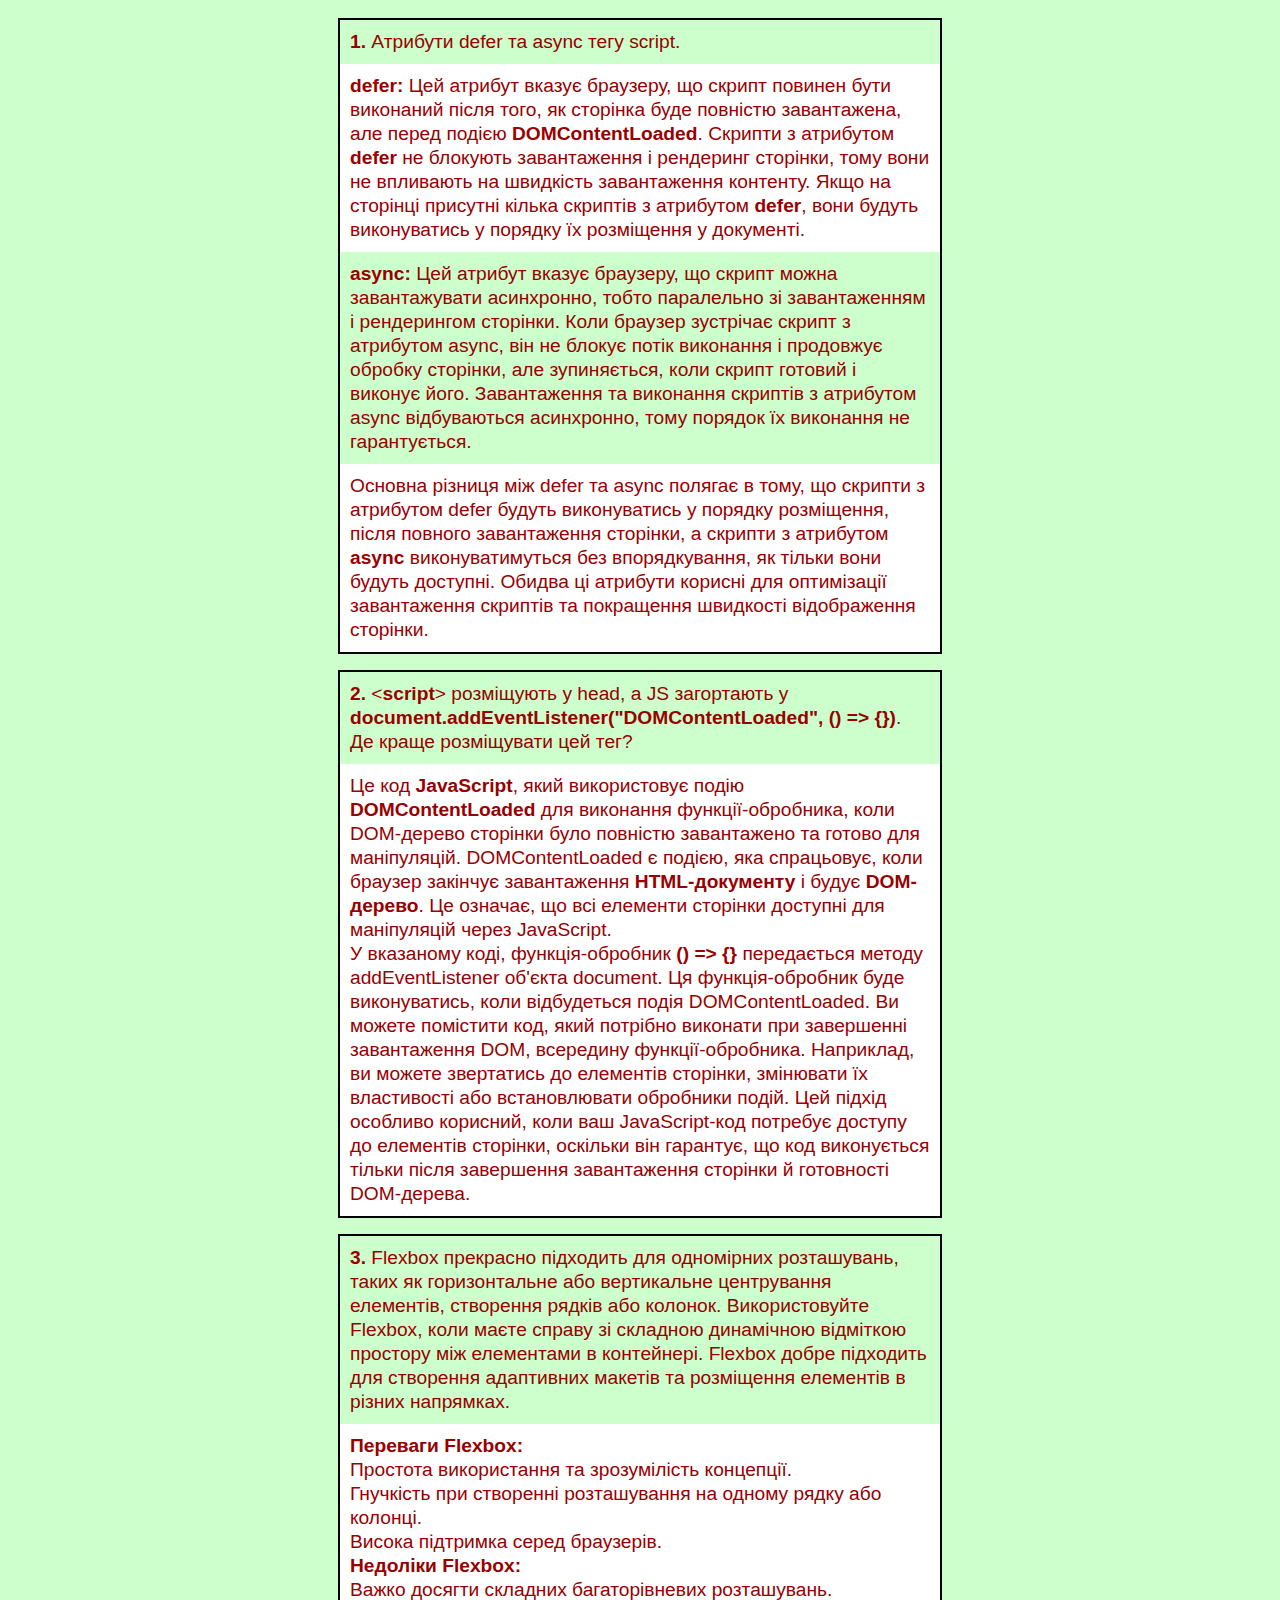
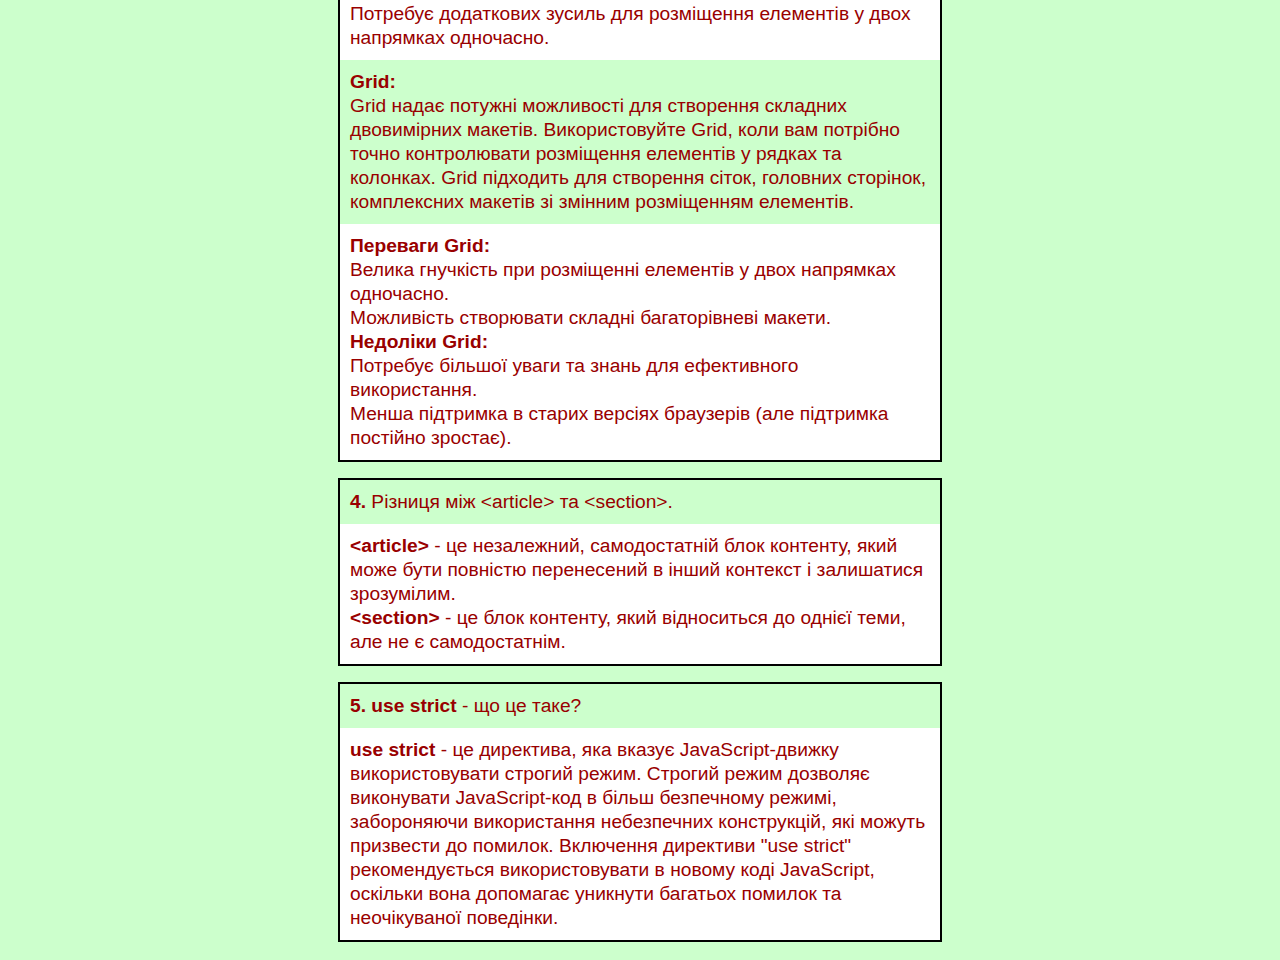
==== index2.html @ bdecf950 "rename" ====
<!doctype html>
<html lang="en">
<head>
    <meta charset="UTF-8">
    <meta name="viewport"
          content="width=device-width, user-scalable=no, initial-scale=1.0, maximum-scale=1.0, minimum-scale=1.0">
    <meta http-equiv="X-UA-Compatible" content="ie=edge">
    <title>Вебінар</title>
    <link rel="stylesheet" href="style.css">
</head>
<body>
    <div class="block">
        <p class="info">
            <span><b>1.</b> Атрибути defer та async тегу script.</span>
            <span>
                <b>defer:</b> Цей атрибут вказує браузеру, що скрипт повинен бути виконаний після того,
                як сторінка буде повністю завантажена, але перед подією <b>DOMContentLoaded</b>.
                Скрипти з атрибутом <b>defer</b> не блокують завантаження і рендеринг сторінки,
                тому вони не впливають на швидкість завантаження контенту. Якщо на сторінці
                присутні кілька скриптів з атрибутом <b>defer</b>, вони будуть виконуватись у порядку їх розміщення у документі.
            </span>
            <span>
                <b>async:</b> Цей атрибут вказує браузеру, що скрипт можна завантажувати асинхронно,
                тобто паралельно зі завантаженням і рендерингом сторінки. Коли браузер
                зустрічає скрипт з атрибутом async, він не блокує потік виконання і
                продовжує обробку сторінки, але зупиняється, коли скрипт готовий і виконує його.
                Завантаження та виконання скриптів з атрибутом async відбуваються асинхронно,
                тому порядок їх виконання не гарантується.
            </span>
            <span>
                Основна різниця між defer та async полягає в тому,
                що скрипти з атрибутом defer будуть виконуватись у порядку розміщення,
                після повного завантаження сторінки, а скрипти з атрибутом <b>async</b>
                виконуватимуться без впорядкування, як тільки вони будуть доступні.
                Обидва ці атрибути корисні для оптимізації завантаження скриптів
                та покращення швидкості відображення сторінки.
            </span>
        </p>
    </div>
    <div class="block">
        <p class="info">
            <span>
                <b>2.</b> &lt;<b>script</b>&gt; розміщують у head, а JS загортають у
                <b>document.addEventListener("DOMContentLoaded", () => {})</b>.
                Де краще розміщувати цей тег?
            </span>
            <span>
                Це код <b>JavaScript</b>, який використовує подію <b>DOMContentLoaded</b> для виконання функції-обробника,
                коли DOM-дерево сторінки було повністю завантажено та готово для маніпуляцій.
                DOMContentLoaded є подією, яка спрацьовує, коли браузер закінчує завантаження
                <b>HTML-документу</b> і будує <b>DOM-дерево</b>. Це означає, що всі елементи сторінки
                доступні для маніпуляцій через JavaScript.<br>
                У вказаному коді, функція-обробник <b>() => {}</b> передається методу addEventListener
                об'єкта document. Ця функція-обробник буде виконуватись, коли відбудеться подія
                DOMContentLoaded. Ви можете помістити код, який потрібно виконати при завершенні
                завантаження DOM, всередину функції-обробника. Наприклад, ви можете звертатись до
                елементів сторінки, змінювати їх властивості або встановлювати обробники подій.
                Цей підхід особливо корисний, коли ваш JavaScript-код потребує доступу до елементів сторінки,
                оскільки він гарантує, що код виконується тільки після завершення завантаження сторінки й готовності DOM-дерева.
            </span>
        </p>
    </div>
    <div class="block">
        <p class="info">
            <span>
                <b>3.</b> Flexbox прекрасно підходить для одномірних розташувань, таких як горизонтальне або вертикальне центрування елементів, створення рядків або колонок.
                Використовуйте Flexbox, коли маєте справу зі складною динамічною відміткою простору між елементами в контейнері.
                Flexbox добре підходить для створення адаптивних макетів та розміщення елементів в різних напрямках.
            </span>
            <span>
                <b>Переваги Flexbox:</b><br>
                Простота використання та зрозумілість концепції.<br>
                Гнучкість при створенні розташування на одному рядку або колонці.<br>
                Висока підтримка серед браузерів.<br>
                <b>Недоліки Flexbox:</b><br>
                Важко досягти складних багаторівневих розташувань.<br>
                Потребує додаткових зусиль для розміщення елементів у двох напрямках одночасно.<br>
            </span>
            <span>
                <b>Grid:</b><br>
                Grid надає потужні можливості для створення складних двовимірних макетів.
                Використовуйте Grid, коли вам потрібно точно контролювати розміщення елементів у рядках та колонках.
                Grid підходить для створення сіток, головних сторінок, комплексних макетів зі змінним розміщенням елементів.
            </span>
            <span>
                <b>Переваги Grid:</b><br>
                Велика гнучкість при розміщенні елементів у двох напрямках одночасно.<br>
                Можливість створювати складні багаторівневі макети.<br>
                <b>Недоліки Grid:</b><br>
                Потребує більшої уваги та знань для ефективного використання.<br>
                Менша підтримка в старих версіях браузерів (але підтримка постійно зростає).<br>
            </span>
        </p>
    </div>
    <div class="block">
        <p class="info">
            <span>
                <b>4.</b> Різниця між &lt;article&gt; та &lt;section&gt;.<br>
            </span>
            <span>
                <b>&lt;article&gt;</b> - це незалежний, самодостатній блок контенту, який може
                бути повністю перенесений в інший контекст і залишатися зрозумілим.<br>
                <b>&lt;section&gt;</b> - це блок контенту, який відноситься до однієї теми, але не є самодостатнім.
            </span>
        </p>
    </div>
    <div class="block">
        <p class="info">
            <span>
                <b>5.</b> <b>use strict</b> - що це таке?<br>
            </span>
            <span>
                <b>use strict</b> - це директива, яка вказує JavaScript-движку використовувати
                строгий режим. Строгий режим дозволяє виконувати JavaScript-код в більш безпечному режимі,
                забороняючи використання небезпечних конструкцій, які можуть призвести до помилок.
                Включення директиви "use strict" рекомендується використовувати в новому коді JavaScript,
                оскільки вона допомагає уникнути багатьох помилок та неочікуваної поведінки.
            </span>
        </p>
</body>
</html>
---- style.css ----
* {
  padding: 0;
  margin: 0;
}

#error {
  position: absolute;
  top: 60px;
  left: 10%;
  height: 100px;
  width: 100px;
  background-color: white;
  outline: 2px solid #000;
  padding: 6px;
  text-align: center;
  cursor: not-allowed;
}

#joke {
  position: absolute;
  top: 60px;
  right: 10%;
  height: 100px;
  width: 100px;
  background-color: black;
  background-repeat: no-repeat;
  background-size: cover;
  background-position: center;
  background-image: url(https://picsum.photos/200/300?random);
  outline: 2px solid #000;
  padding: 6px;
  text-align: center;
  transition: all 0.2s ease;
  cursor: pointer;
  text-shadow: 0 0 2px #ff0000;
}

body {
  background-color: #ccffcc;
  color: #990000;
  top: 0;
  font: 400 1.2rem/1.5rem Roboto, sans-serif !important;
  position: relative;
}

.info {
  background-color: #fff;
  outline: 2px solid #000;
}
.info span {
  padding: 10px;
  display: block;
}
.info span:nth-child(2n-1) {
  background-color: #ccffcc;
}

.block {
  margin: 20px auto;
  display: flex;
  flex-direction: column;
  align-items: center;
  width: 600px;
  gap: 40px;
}
.block label, .block input, .block button {
  text-align: center;
  width: 200px;
  display: block;
}
.block textarea {
  width: 200px;
  height: 100px;
  resize: none;
}
.block button, .block textarea {
  box-sizing: border-box;
  padding: 12px 16px;
  font: inherit;
}

/*# sourceMappingURL=style.css.map */
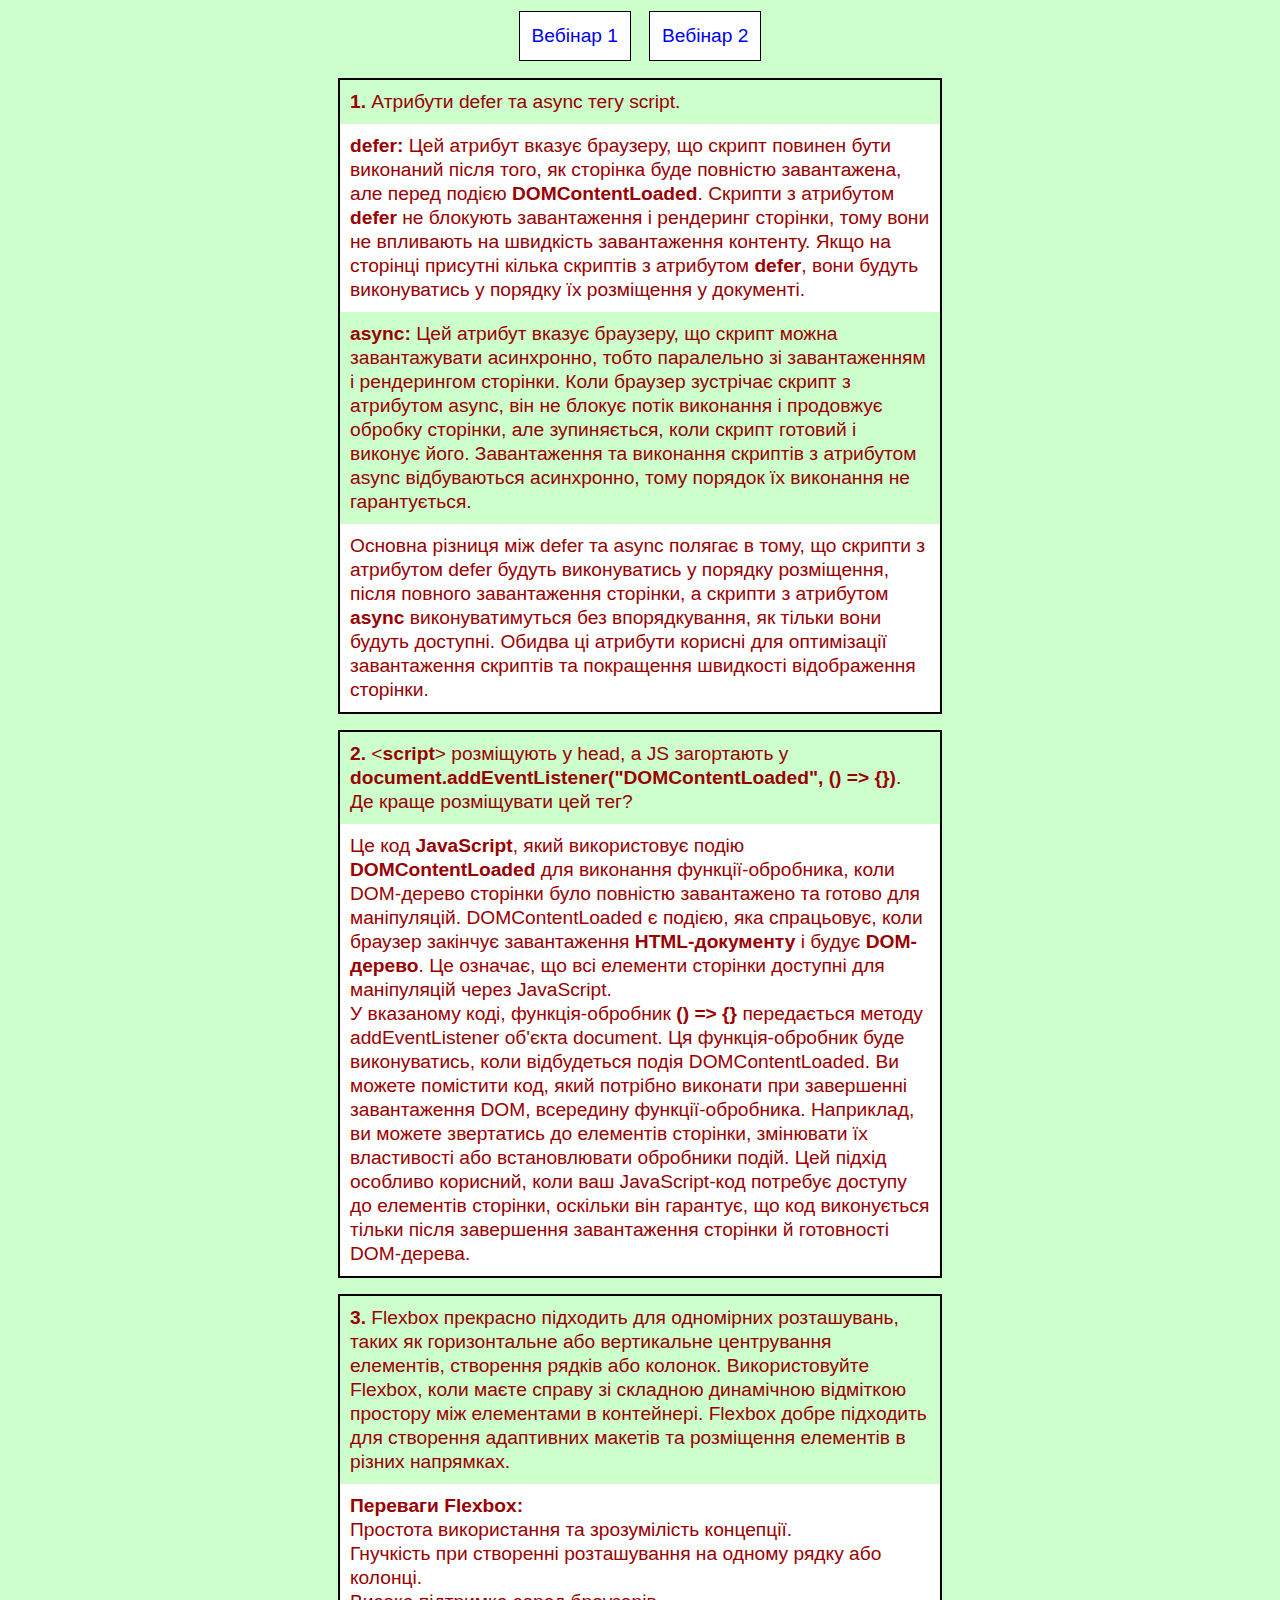
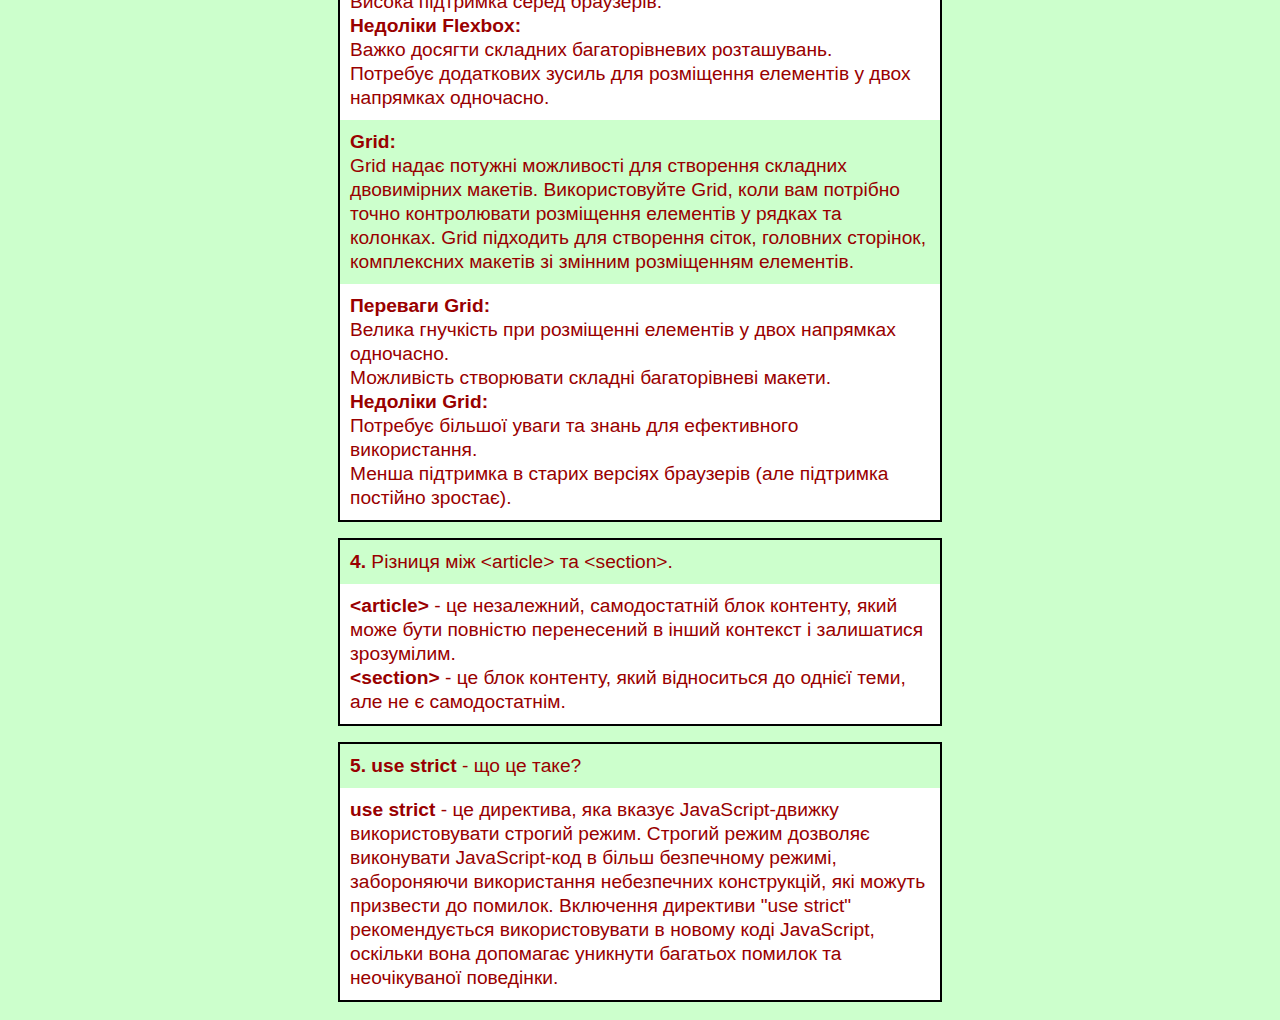
==== commit 1a9f3c18: "rename" ====
--- a/index2.html
+++ b/index2.html
@@ -9,6 +9,10 @@
     <link rel="stylesheet" href="style.css">
 </head>
 <body>
+    <nav>
+        <a href="index.html">Вебінар 1</a>
+        <a href="index2.html">Вебінар 2</a>
+    </nav>
     <div class="block">
         <p class="info">
             <span><b>1.</b> Атрибути defer та async тегу script.</span>
--- a/style.css
+++ b/style.css
@@ -1,6 +1,22 @@
 * {
   padding: 0;
   margin: 0;
+}
+
+nav {
+  padding-top: 12px;
+  width: 100%;
+  margin: 0 auto;
+  display: flex;
+  justify-content: center;
+  gap: 20px;
+}
+nav a {
+  padding: 12px;
+  display: inline-block;
+  text-decoration: none;
+  background-color: white;
+  outline: 1px solid #000;
 }
 
 #error {
@@ -10,7 +26,7 @@
   height: 100px;
   width: 100px;
   background-color: white;
-  outline: 2px solid #000;
+  outline: 1px solid #000;
   padding: 6px;
   text-align: center;
   cursor: not-allowed;
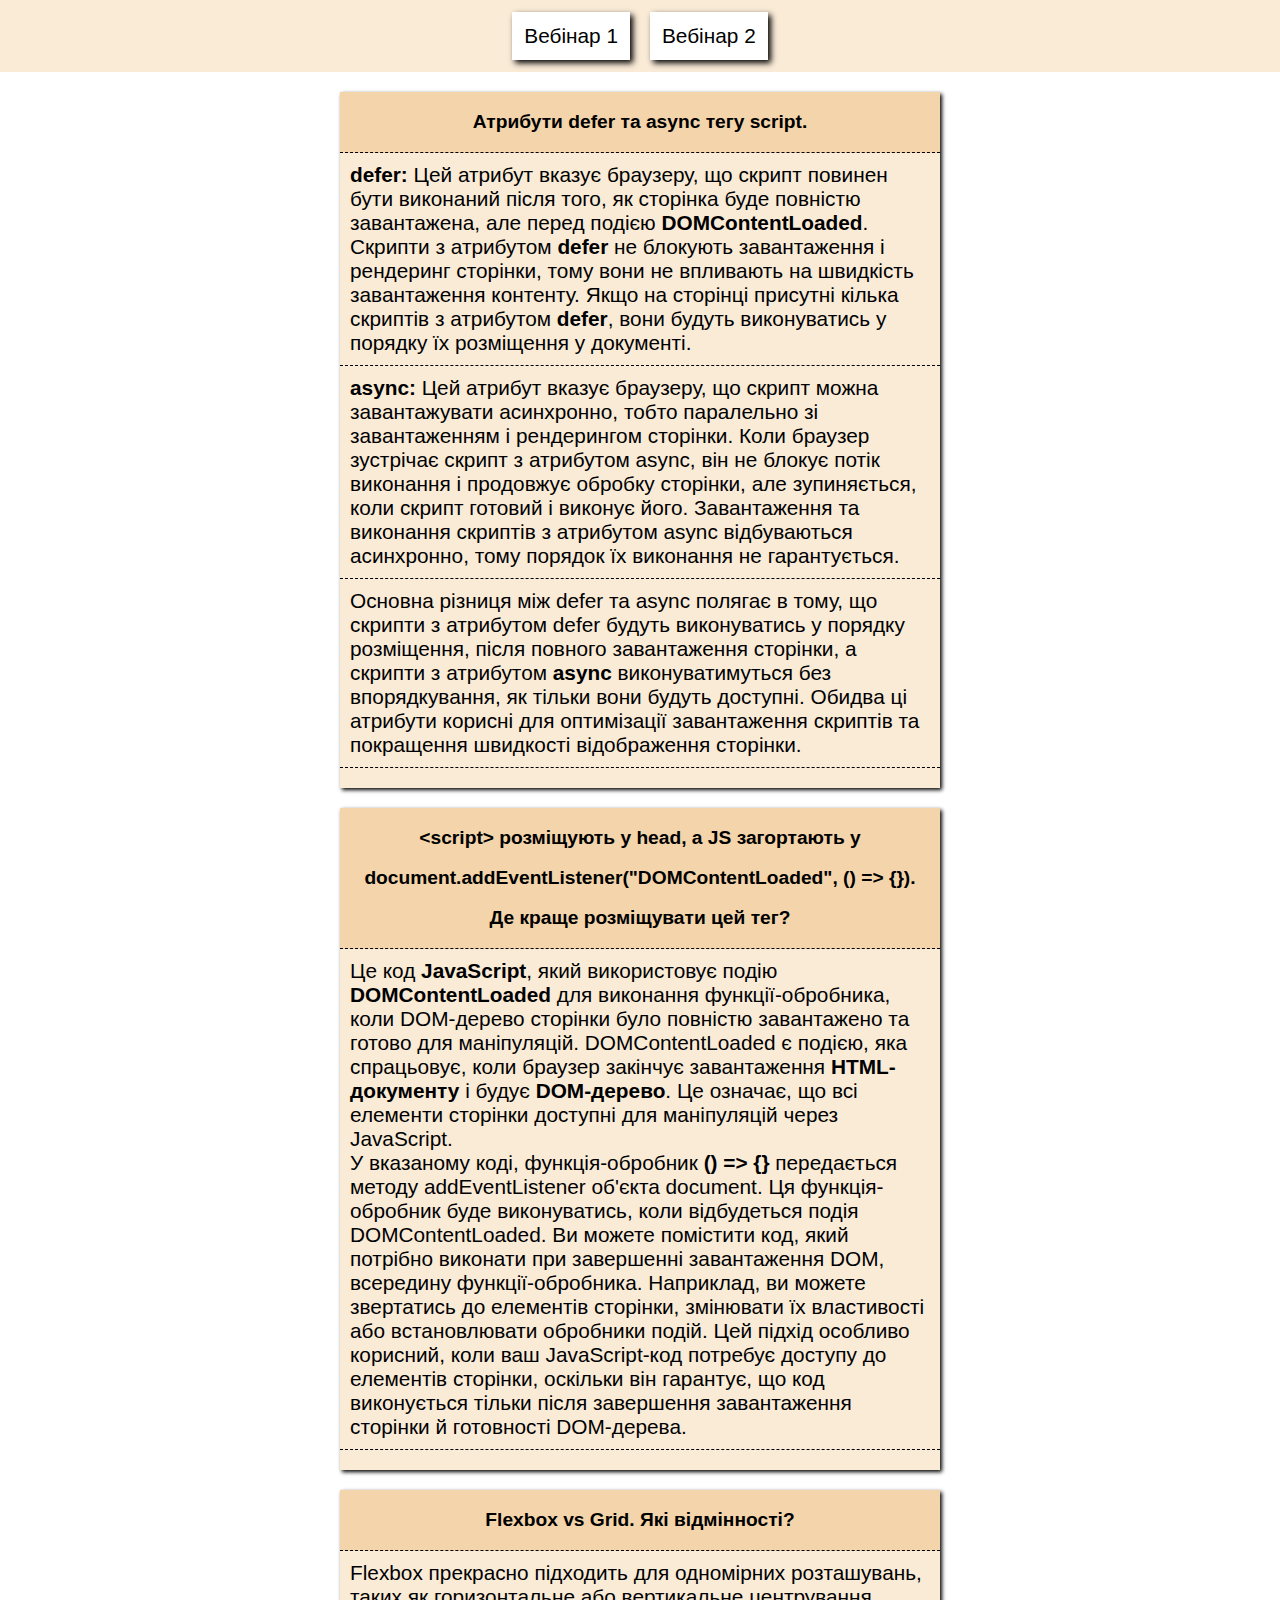
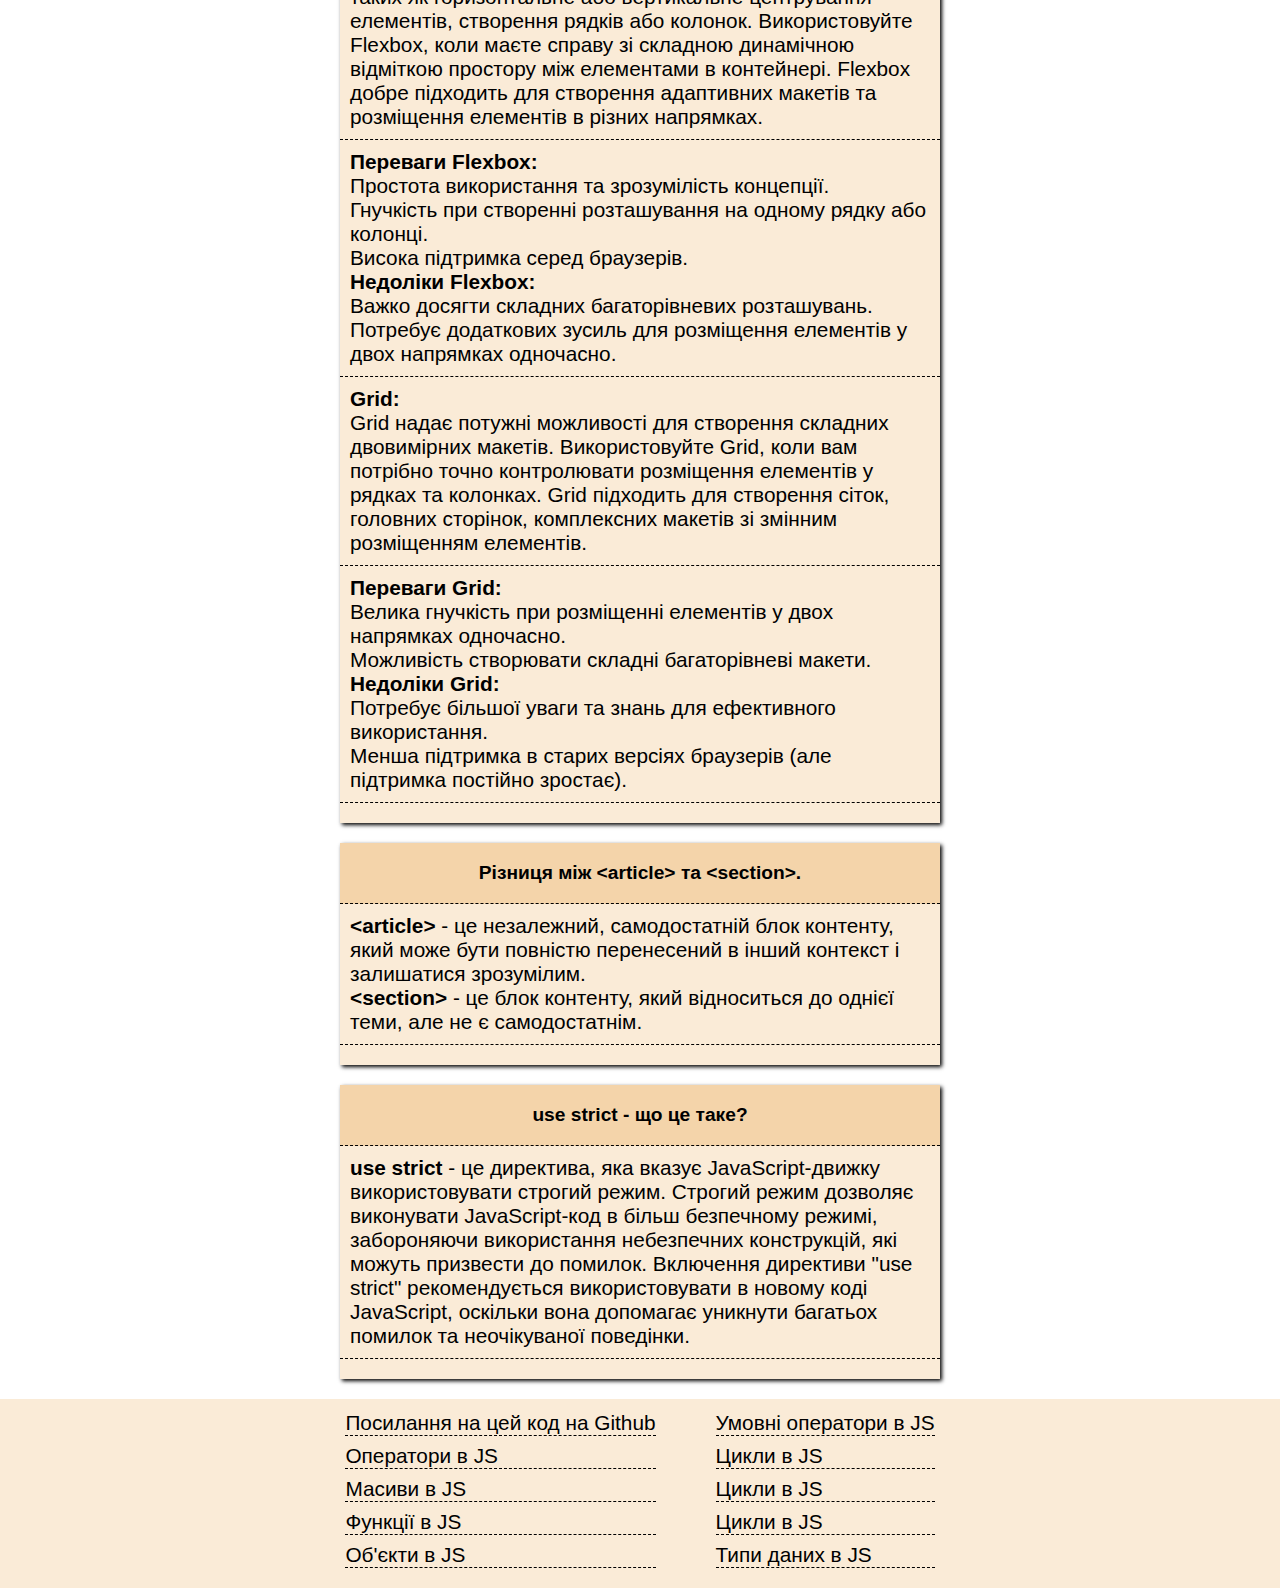
==== commit ddcef747: "css" ====
--- a/index2.html
+++ b/index2.html
@@ -10,116 +10,159 @@
 </head>
 <body>
     <nav>
-        <a href="index.html">Вебінар 1</a>
-        <a href="index2.html">Вебінар 2</a>
+        <a class="btn" href="index.html">Вебінар 1</a>
+        <a class="btn" href="index2.html">Вебінар 2</a>
     </nav>
-    <div class="block">
-        <p class="info">
-            <span><b>1.</b> Атрибути defer та async тегу script.</span>
-            <span>
-                <b>defer:</b> Цей атрибут вказує браузеру, що скрипт повинен бути виконаний після того,
-                як сторінка буде повністю завантажена, але перед подією <b>DOMContentLoaded</b>.
-                Скрипти з атрибутом <b>defer</b> не блокують завантаження і рендеринг сторінки,
-                тому вони не впливають на швидкість завантаження контенту. Якщо на сторінці
-                присутні кілька скриптів з атрибутом <b>defer</b>, вони будуть виконуватись у порядку їх розміщення у документі.
-            </span>
-            <span>
-                <b>async:</b> Цей атрибут вказує браузеру, що скрипт можна завантажувати асинхронно,
-                тобто паралельно зі завантаженням і рендерингом сторінки. Коли браузер
-                зустрічає скрипт з атрибутом async, він не блокує потік виконання і
-                продовжує обробку сторінки, але зупиняється, коли скрипт готовий і виконує його.
-                Завантаження та виконання скриптів з атрибутом async відбуваються асинхронно,
-                тому порядок їх виконання не гарантується.
-            </span>
-            <span>
-                Основна різниця між defer та async полягає в тому,
-                що скрипти з атрибутом defer будуть виконуватись у порядку розміщення,
-                після повного завантаження сторінки, а скрипти з атрибутом <b>async</b>
-                виконуватимуться без впорядкування, як тільки вони будуть доступні.
-                Обидва ці атрибути корисні для оптимізації завантаження скриптів
-                та покращення швидкості відображення сторінки.
-            </span>
-        </p>
+
+    <div class="content">
+        <div class="block">
+            <p class="info">
+                <span class="heading">Атрибути defer та async тегу script.</span>
+                <span>
+                    <b>defer:</b> Цей атрибут вказує браузеру, що скрипт повинен бути виконаний після того,
+                    як сторінка буде повністю завантажена, але перед подією <b>DOMContentLoaded</b>.
+                    Скрипти з атрибутом <b>defer</b> не блокують завантаження і рендеринг сторінки,
+                    тому вони не впливають на швидкість завантаження контенту. Якщо на сторінці
+                    присутні кілька скриптів з атрибутом <b>defer</b>, вони будуть виконуватись у порядку їх розміщення у документі.
+                </span>
+                <span>
+                    <b>async:</b> Цей атрибут вказує браузеру, що скрипт можна завантажувати асинхронно,
+                    тобто паралельно зі завантаженням і рендерингом сторінки. Коли браузер
+                    зустрічає скрипт з атрибутом async, він не блокує потік виконання і
+                    продовжує обробку сторінки, але зупиняється, коли скрипт готовий і виконує його.
+                    Завантаження та виконання скриптів з атрибутом async відбуваються асинхронно,
+                    тому порядок їх виконання не гарантується.
+                </span>
+                <span>
+                    Основна різниця між defer та async полягає в тому,
+                    що скрипти з атрибутом defer будуть виконуватись у порядку розміщення,
+                    після повного завантаження сторінки, а скрипти з атрибутом <b>async</b>
+                    виконуватимуться без впорядкування, як тільки вони будуть доступні.
+                    Обидва ці атрибути корисні для оптимізації завантаження скриптів
+                    та покращення швидкості відображення сторінки.
+                </span>
+            </p>
+        </div>
+        <div class="block">
+            <p class="info">
+                <span class="heading">
+                    &lt;<b>script</b>&gt; розміщують у head, а JS загортають у
+                    <b>document.addEventListener("DOMContentLoaded", () => {})</b>.
+                    Де краще розміщувати цей тег?
+                </span>
+                <span>
+                    Це код <b>JavaScript</b>, який використовує подію <b>DOMContentLoaded</b> для виконання функції-обробника,
+                    коли DOM-дерево сторінки було повністю завантажено та готово для маніпуляцій.
+                    DOMContentLoaded є подією, яка спрацьовує, коли браузер закінчує завантаження
+                    <b>HTML-документу</b> і будує <b>DOM-дерево</b>. Це означає, що всі елементи сторінки
+                    доступні для маніпуляцій через JavaScript.<br>
+                    У вказаному коді, функція-обробник <b>() => {}</b> передається методу addEventListener
+                    об'єкта document. Ця функція-обробник буде виконуватись, коли відбудеться подія
+                    DOMContentLoaded. Ви можете помістити код, який потрібно виконати при завершенні
+                    завантаження DOM, всередину функції-обробника. Наприклад, ви можете звертатись до
+                    елементів сторінки, змінювати їх властивості або встановлювати обробники подій.
+                    Цей підхід особливо корисний, коли ваш JavaScript-код потребує доступу до елементів сторінки,
+                    оскільки він гарантує, що код виконується тільки після завершення завантаження сторінки й готовності DOM-дерева.
+                </span>
+            </p>
+        </div>
+        <div class="block">
+            <p class="info">
+                <span class="heading">
+                    Flexbox vs Grid. Які відмінності?
+                </span>
+                <span>
+                    Flexbox прекрасно підходить для одномірних розташувань, таких як горизонтальне або вертикальне центрування елементів, створення рядків або колонок.
+                    Використовуйте Flexbox, коли маєте справу зі складною динамічною відміткою простору між елементами в контейнері.
+                    Flexbox добре підходить для створення адаптивних макетів та розміщення елементів в різних напрямках.
+                </span>
+                <span>
+                    <b>Переваги Flexbox:</b><br>
+                    Простота використання та зрозумілість концепції.<br>
+                    Гнучкість при створенні розташування на одному рядку або колонці.<br>
+                    Висока підтримка серед браузерів.<br>
+                    <b>Недоліки Flexbox:</b><br>
+                    Важко досягти складних багаторівневих розташувань.<br>
+                    Потребує додаткових зусиль для розміщення елементів у двох напрямках одночасно.<br>
+                </span>
+                <span>
+                    <b>Grid:</b><br>
+                    Grid надає потужні можливості для створення складних двовимірних макетів.
+                    Використовуйте Grid, коли вам потрібно точно контролювати розміщення елементів у рядках та колонках.
+                    Grid підходить для створення сіток, головних сторінок, комплексних макетів зі змінним розміщенням елементів.
+                </span>
+                <span>
+                    <b>Переваги Grid:</b><br>
+                    Велика гнучкість при розміщенні елементів у двох напрямках одночасно.<br>
+                    Можливість створювати складні багаторівневі макети.<br>
+                    <b>Недоліки Grid:</b><br>
+                    Потребує більшої уваги та знань для ефективного використання.<br>
+                    Менша підтримка в старих версіях браузерів (але підтримка постійно зростає).<br>
+                </span>
+            </p>
+        </div>
+        <div class="block">
+            <p class="info">
+                <span class="heading">
+                    Різниця між &lt;article&gt; та &lt;section&gt;.<br>
+                </span>
+                <span>
+                    <b>&lt;article&gt;</b> - це незалежний, самодостатній блок контенту, який може
+                    бути повністю перенесений в інший контекст і залишатися зрозумілим.<br>
+                    <b>&lt;section&gt;</b> - це блок контенту, який відноситься до однієї теми, але не є самодостатнім.
+                </span>
+            </p>
+        </div>
+        <div class="block">
+            <p class="info">
+                <span class="heading">
+                    <b>use strict</b> - що це таке?<br>
+                </span>
+                <span>
+                    <b>use strict</b> - це директива, яка вказує JavaScript-движку використовувати
+                    строгий режим. Строгий режим дозволяє виконувати JavaScript-код в більш безпечному режимі,
+                    забороняючи використання небезпечних конструкцій, які можуть призвести до помилок.
+                    Включення директиви "use strict" рекомендується використовувати в новому коді JavaScript,
+                    оскільки вона допомагає уникнути багатьох помилок та неочікуваної поведінки.
+                </span>
+            </p>
+        </div>
     </div>
-    <div class="block">
-        <p class="info">
-            <span>
-                <b>2.</b> &lt;<b>script</b>&gt; розміщують у head, а JS загортають у
-                <b>document.addEventListener("DOMContentLoaded", () => {})</b>.
-                Де краще розміщувати цей тег?
-            </span>
-            <span>
-                Це код <b>JavaScript</b>, який використовує подію <b>DOMContentLoaded</b> для виконання функції-обробника,
-                коли DOM-дерево сторінки було повністю завантажено та готово для маніпуляцій.
-                DOMContentLoaded є подією, яка спрацьовує, коли браузер закінчує завантаження
-                <b>HTML-документу</b> і будує <b>DOM-дерево</b>. Це означає, що всі елементи сторінки
-                доступні для маніпуляцій через JavaScript.<br>
-                У вказаному коді, функція-обробник <b>() => {}</b> передається методу addEventListener
-                об'єкта document. Ця функція-обробник буде виконуватись, коли відбудеться подія
-                DOMContentLoaded. Ви можете помістити код, який потрібно виконати при завершенні
-                завантаження DOM, всередину функції-обробника. Наприклад, ви можете звертатись до
-                елементів сторінки, змінювати їх властивості або встановлювати обробники подій.
-                Цей підхід особливо корисний, коли ваш JavaScript-код потребує доступу до елементів сторінки,
-                оскільки він гарантує, що код виконується тільки після завершення завантаження сторінки й готовності DOM-дерева.
-            </span>
-        </p>
-    </div>
-    <div class="block">
-        <p class="info">
-            <span>
-                <b>3.</b> Flexbox прекрасно підходить для одномірних розташувань, таких як горизонтальне або вертикальне центрування елементів, створення рядків або колонок.
-                Використовуйте Flexbox, коли маєте справу зі складною динамічною відміткою простору між елементами в контейнері.
-                Flexbox добре підходить для створення адаптивних макетів та розміщення елементів в різних напрямках.
-            </span>
-            <span>
-                <b>Переваги Flexbox:</b><br>
-                Простота використання та зрозумілість концепції.<br>
-                Гнучкість при створенні розташування на одному рядку або колонці.<br>
-                Висока підтримка серед браузерів.<br>
-                <b>Недоліки Flexbox:</b><br>
-                Важко досягти складних багаторівневих розташувань.<br>
-                Потребує додаткових зусиль для розміщення елементів у двох напрямках одночасно.<br>
-            </span>
-            <span>
-                <b>Grid:</b><br>
-                Grid надає потужні можливості для створення складних двовимірних макетів.
-                Використовуйте Grid, коли вам потрібно точно контролювати розміщення елементів у рядках та колонках.
-                Grid підходить для створення сіток, головних сторінок, комплексних макетів зі змінним розміщенням елементів.
-            </span>
-            <span>
-                <b>Переваги Grid:</b><br>
-                Велика гнучкість при розміщенні елементів у двох напрямках одночасно.<br>
-                Можливість створювати складні багаторівневі макети.<br>
-                <b>Недоліки Grid:</b><br>
-                Потребує більшої уваги та знань для ефективного використання.<br>
-                Менша підтримка в старих версіях браузерів (але підтримка постійно зростає).<br>
-            </span>
-        </p>
-    </div>
-    <div class="block">
-        <p class="info">
-            <span>
-                <b>4.</b> Різниця між &lt;article&gt; та &lt;section&gt;.<br>
-            </span>
-            <span>
-                <b>&lt;article&gt;</b> - це незалежний, самодостатній блок контенту, який може
-                бути повністю перенесений в інший контекст і залишатися зрозумілим.<br>
-                <b>&lt;section&gt;</b> - це блок контенту, який відноситься до однієї теми, але не є самодостатнім.
-            </span>
-        </p>
-    </div>
-    <div class="block">
-        <p class="info">
-            <span>
-                <b>5.</b> <b>use strict</b> - що це таке?<br>
-            </span>
-            <span>
-                <b>use strict</b> - це директива, яка вказує JavaScript-движку використовувати
-                строгий режим. Строгий режим дозволяє виконувати JavaScript-код в більш безпечному режимі,
-                забороняючи використання небезпечних конструкцій, які можуть призвести до помилок.
-                Включення директиви "use strict" рекомендується використовувати в новому коді JavaScript,
-                оскільки вона допомагає уникнути багатьох помилок та неочікуваної поведінки.
-            </span>
-        </p>
+    <footer>
+        <ul>
+            <li>
+                <a href="https://github.com/SurkovKostiantyn/prometheus_webinar">Посилання на цей код на Github</a>
+            </li>
+            <li>
+                <a href="https://www.w3schools.com/js/js_operators.asp">Оператори в JS</a>
+            </li>
+            <li>
+                <a href="https://www.w3schools.com/js/js_arrays.asp">Масиви в JS</a>
+            </li>
+            <li>
+                <a href="https://www.w3schools.com/js/js_functions.asp">Функції в JS</a>
+            </li>
+            <li>
+                <a href="https://www.w3schools.com/js/js_objects.asp">Об'єкти в JS</a>
+            </li>
+        </ul>
+        <ul>
+            <li>
+                <a href="https://www.w3schools.com/js/js_if_else.asp">Умовні оператори в JS</a>
+            </li>
+            <li>
+                <a href="https://www.w3schools.com/js/js_loop_for.asp">Цикли в JS</a>
+            </li>
+            <li>
+                <a href="https://www.w3schools.com/js/js_loop_while.asp">Цикли в JS</a>
+            </li>
+            <li>
+                <a href="https://www.w3schools.com/js/js_break.asp">Цикли в JS</a>
+            </li>
+            <li>
+                <a href="https://www.w3schools.com/js/js_type_conversion.asp">Типи даних в JS</a>
+            </li>
+        </ul>
+    </footer>
 </body>
 </html>
--- a/style.css
+++ b/style.css
@@ -1,27 +1,53 @@
 * {
   padding: 0;
   margin: 0;
+  list-style: none;
+  text-decoration: none;
 }
 
-nav {
-  padding-top: 12px;
+body {
+  display: flex;
+  flex-direction: column;
+  height: 100%;
+  min-height: 100vh;
+  background-color: white;
+  color: black;
+  font: 400 1.3rem/1.5rem Roboto, sans-serif !important;
+  position: relative;
+}
+
+nav, footer {
+  padding: 12px 0;
   width: 100%;
   margin: 0 auto;
+  background-color: antiquewhite;
   display: flex;
   justify-content: center;
   gap: 20px;
 }
-nav a {
-  padding: 12px;
-  display: inline-block;
-  text-decoration: none;
-  background-color: white;
-  outline: 1px solid #000;
+nav ul, footer ul {
+  padding: 0 20px;
+  box-sizing: border-box;
+}
+nav ul li, footer ul li {
+  margin-bottom: 8px;
+  border-bottom: 1px dashed #000;
+}
+nav ul a, footer ul a {
+  color: inherit;
+}
+
+.content {
+  flex: 1 0 auto;
+}
+
+footer {
+  flex-shrink: 0;
 }
 
 #error {
   position: absolute;
-  top: 60px;
+  top: 50%;
   left: 10%;
   height: 100px;
   width: 100px;
@@ -34,7 +60,7 @@
 
 #joke {
   position: absolute;
-  top: 60px;
+  top: 50%;
   right: 10%;
   height: 100px;
   width: 100px;
@@ -48,36 +74,52 @@
   text-align: center;
   transition: all 0.2s ease;
   cursor: pointer;
+  color: white;
   text-shadow: 0 0 2px #ff0000;
 }
 
-body {
-  background-color: #ccffcc;
-  color: #990000;
-  top: 0;
-  font: 400 1.2rem/1.5rem Roboto, sans-serif !important;
-  position: relative;
+.btn {
+  padding: 12px;
+  display: inline-block;
+  text-decoration: none;
+  background-color: white;
+  color: inherit;
+  box-shadow: 3px 3px 6px #000;
+  transition: all 0.1s ease;
+  border: none;
+  outline: none;
+}
+.btn:hover {
+  background-color: #faeddb;
+  scale: 0.95;
+  box-shadow: 2px 2px 4px #000;
 }
 
-.info {
-  background-color: #fff;
-  outline: 2px solid #000;
-}
 .info span {
   padding: 10px;
   display: block;
+  border-bottom: 1px dashed #000;
 }
-.info span:nth-child(2n-1) {
-  background-color: #ccffcc;
+
+.heading {
+  margin-top: -20px;
+  text-align: center;
+  font-size: 1.2rem;
+  line-height: 2.5rem;
+  font-weight: 700;
+  background-color: #f4d4aa;
 }
 
 .block {
-  margin: 20px auto;
   display: flex;
   flex-direction: column;
   align-items: center;
   width: 600px;
   gap: 40px;
+  background-color: antiquewhite;
+  margin: 20px auto;
+  padding: 20px 0;
+  box-shadow: 2px 2px 4px #000;
 }
 .block label, .block input, .block button {
   text-align: center;
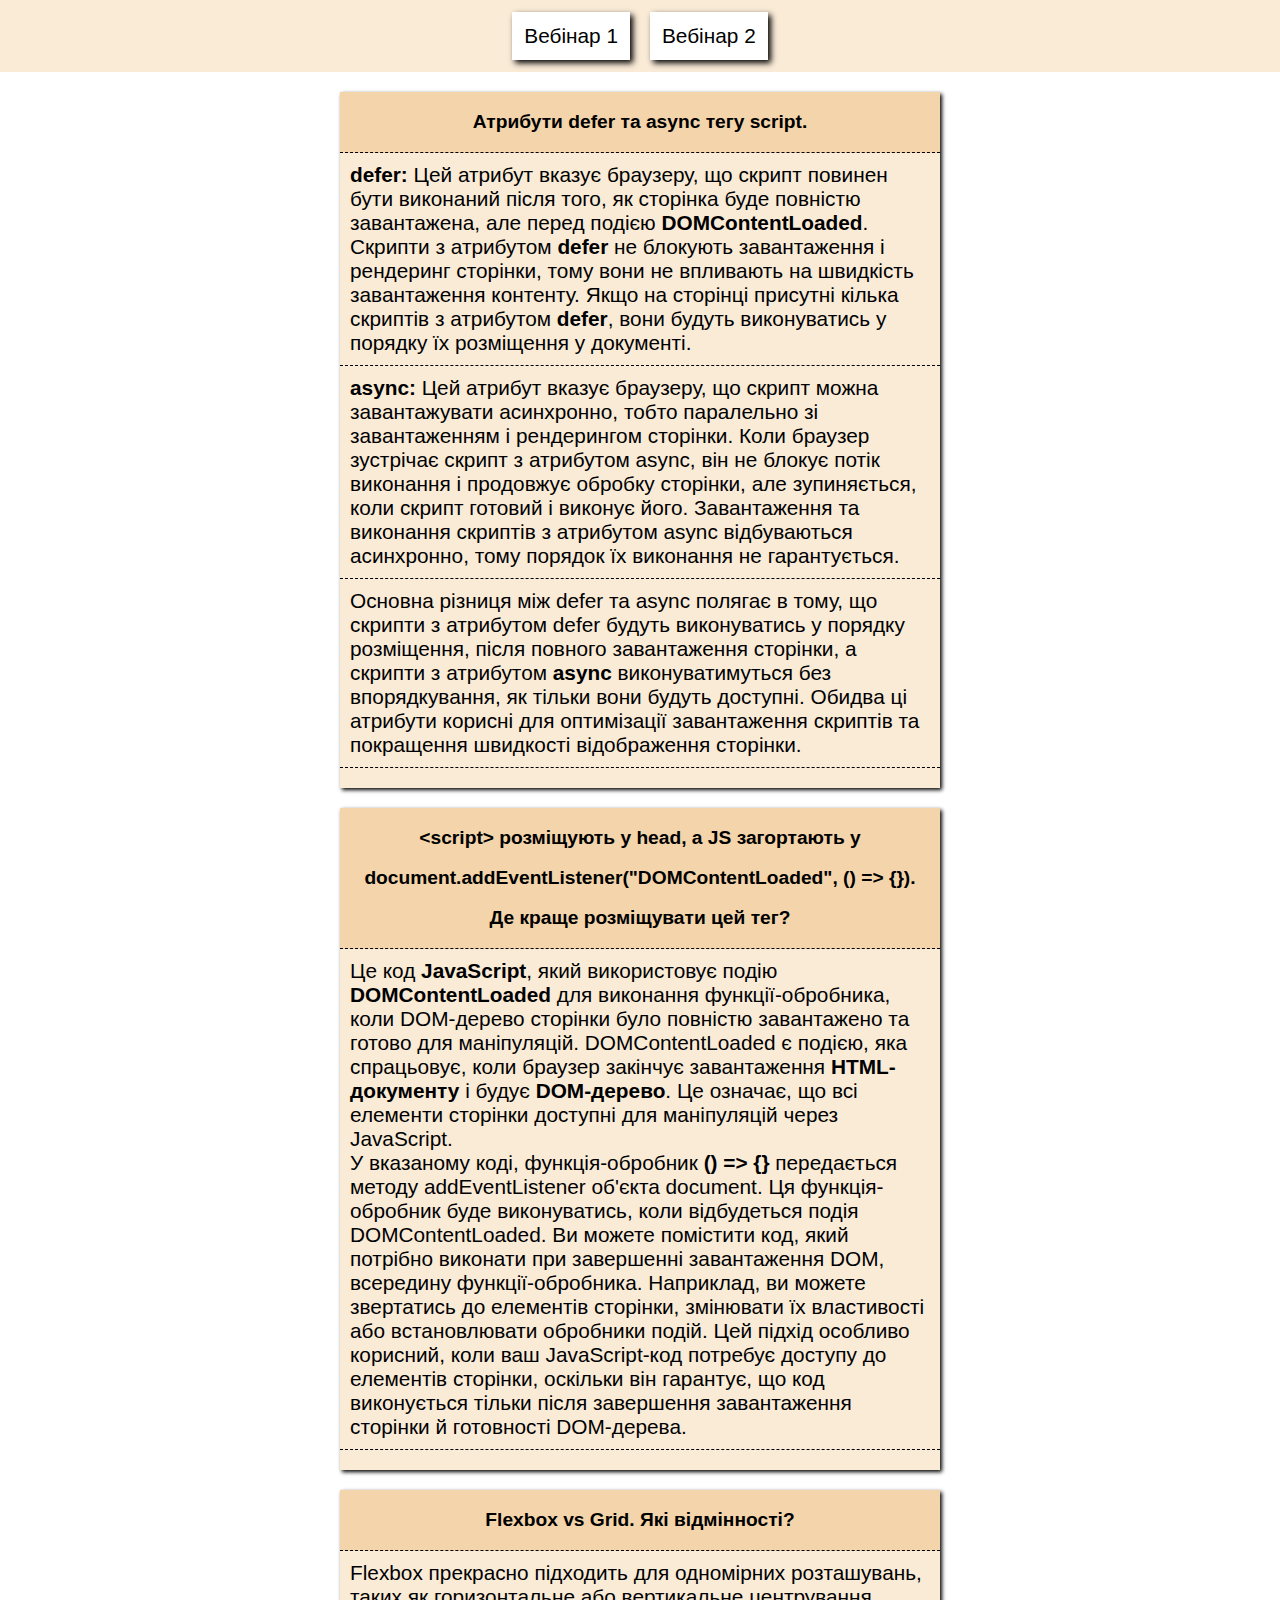
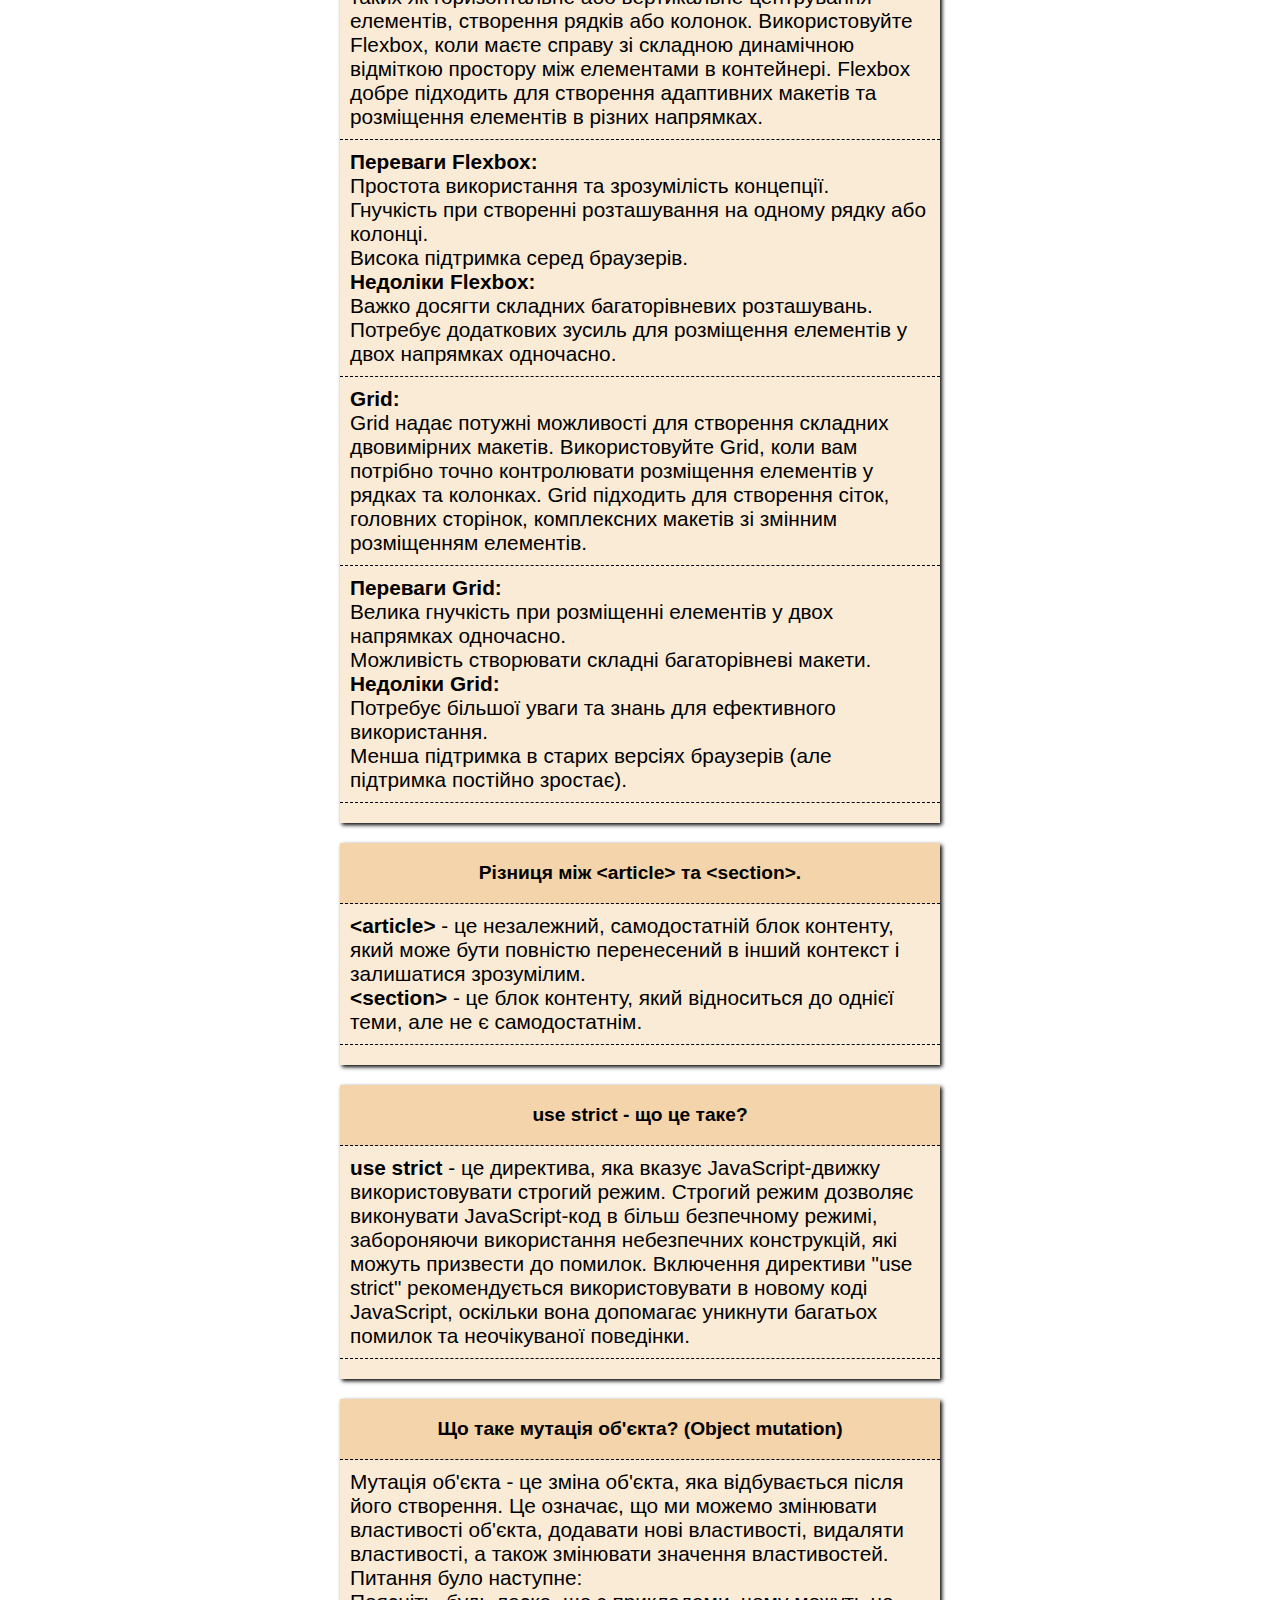
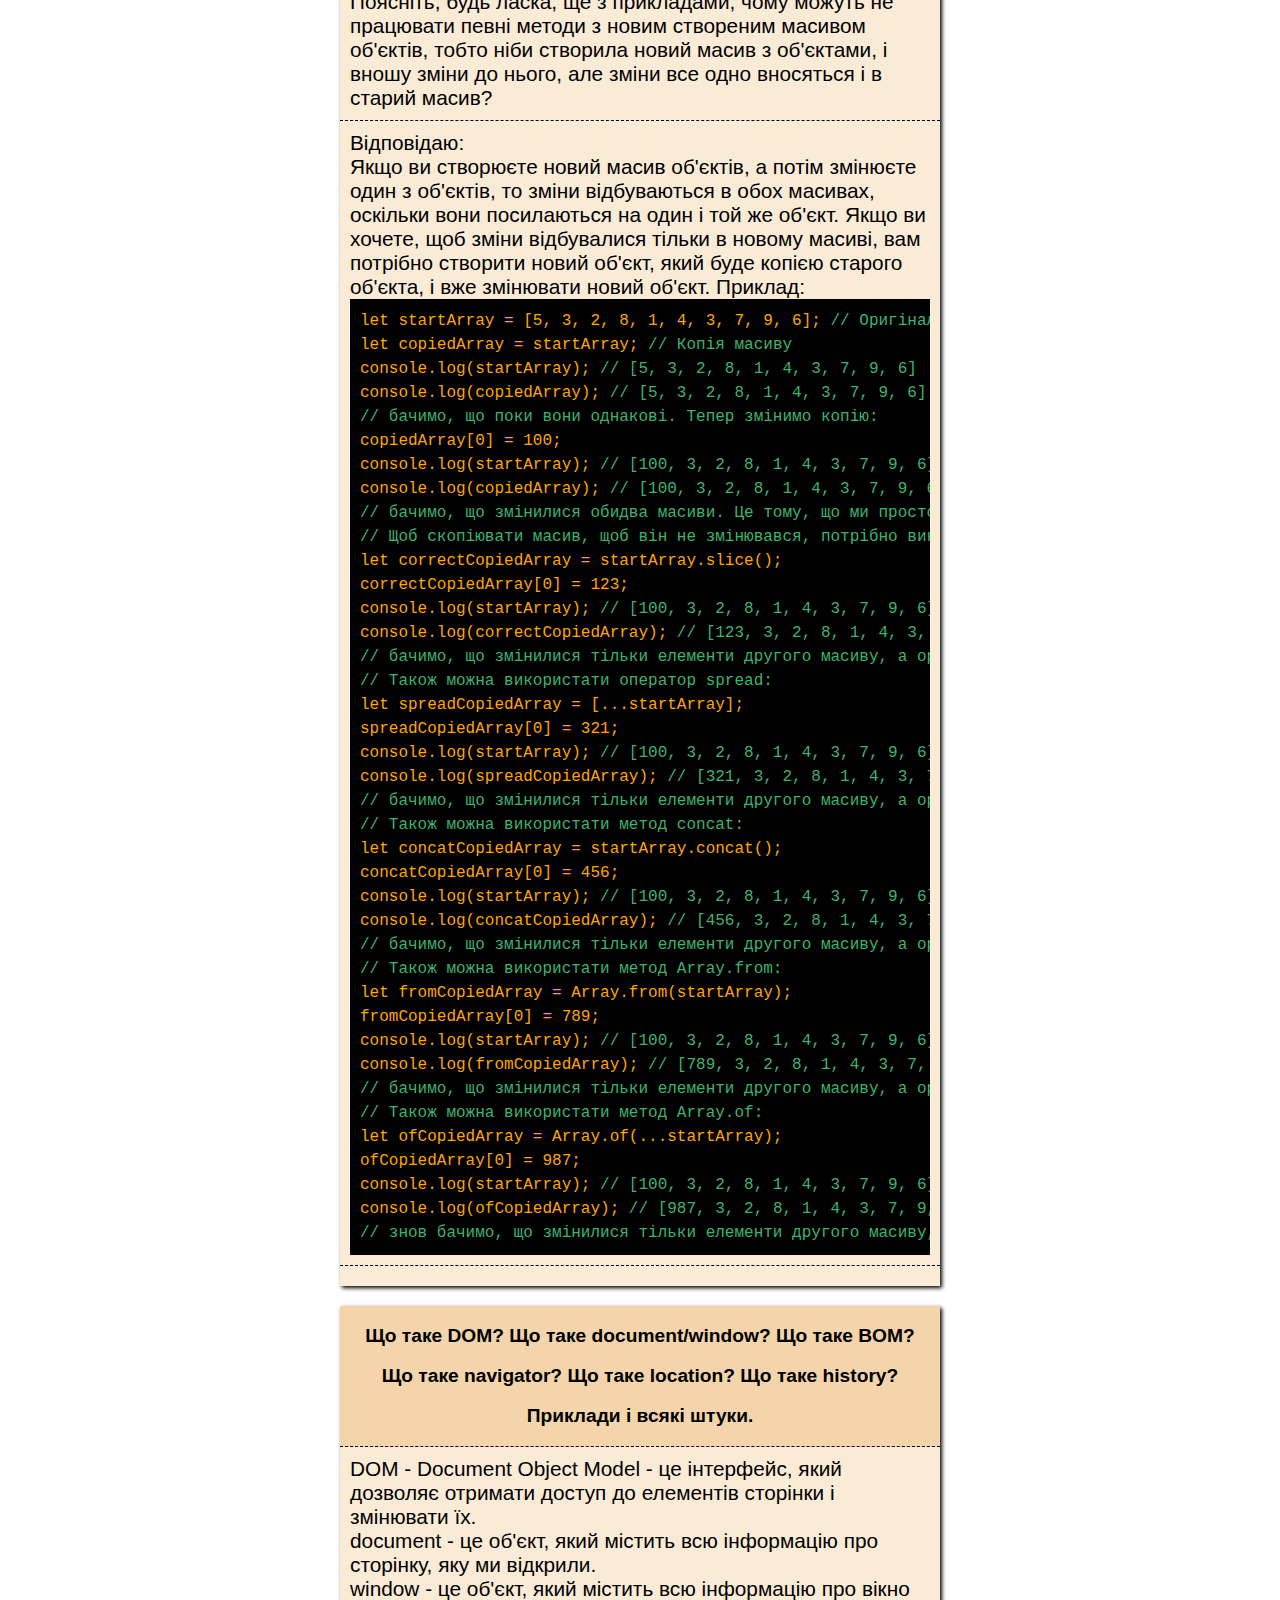
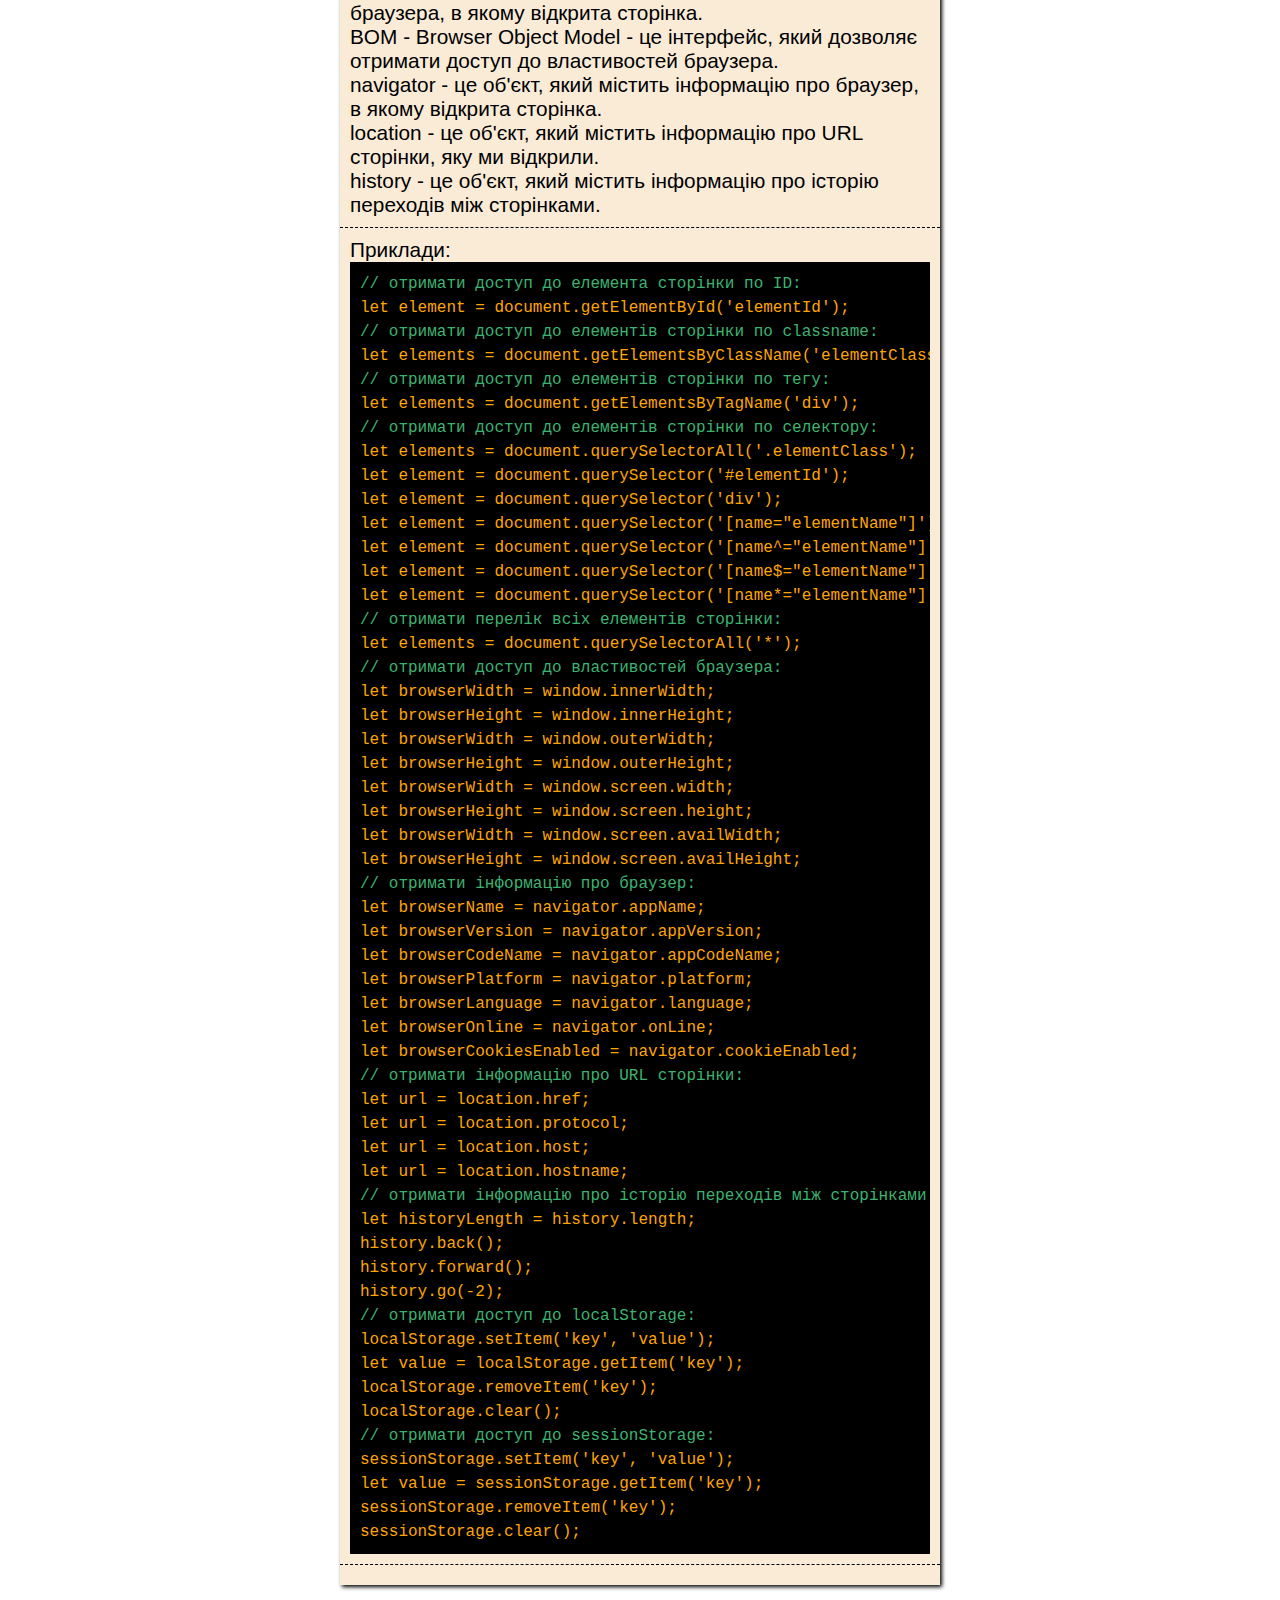
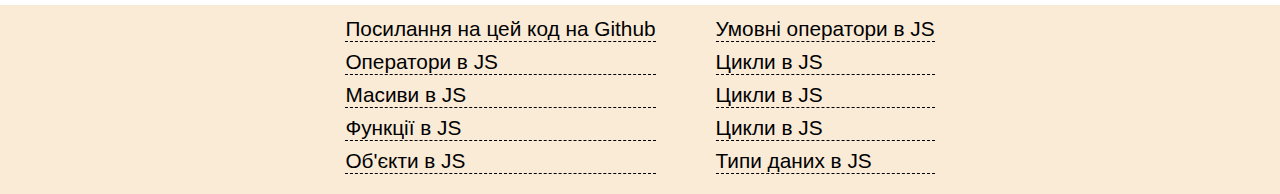
==== commit 7e258c2b: "css" ====
--- a/index2.html
+++ b/index2.html
@@ -127,6 +127,148 @@
                 </span>
             </p>
         </div>
+        <div class="block">
+            <p class="info">
+                <span class="heading">
+                    Що таке мутація об'єкта? (Object mutation)
+                </span>
+                <span>
+                    Мутація об'єкта - це зміна об'єкта, яка відбувається після його створення.
+                    Це означає, що ми можемо змінювати властивості об'єкта, додавати нові властивості,
+                    видаляти властивості, а також змінювати значення властивостей.
+                    Питання було наступне:<br>
+                    Поясніть, будь ласка, ще з прикладами, чому можуть не працювати певні методи
+                    з новим створеним масивом об'єктів, тобто ніби створила новий масив з об'єктами,
+                    і вношу зміни до нього, але зміни все одно вносяться і в старий масив?
+                </span>
+                <span>
+                    Відповідаю:<br>
+                    Якщо ви створюєте новий масив об'єктів, а потім змінюєте один з об'єктів,
+                    то зміни відбуваються в обох масивах, оскільки вони посилаються на один і той же об'єкт.
+                    Якщо ви хочете, щоб зміни відбувалися тільки в новому масиві, вам потрібно створити
+                    новий об'єкт, який буде копією старого об'єкта, і вже змінювати новий об'єкт.
+                    Приклад:<br>
+                    <code>
+                        <span class="code">let startArray = [5, 3, 2, 8, 1, 4, 3, 7, 9, 6];</span> // Оригінальний масив <br>
+                        <span class="code">let copiedArray = startArray;</span> // Копія масиву <br>
+                        <span class="code">console.log(startArray);</span> // [5, 3, 2, 8, 1, 4, 3, 7, 9, 6] <br>
+                        <span class="code">console.log(copiedArray);</span> // [5, 3, 2, 8, 1, 4, 3, 7, 9, 6]<br>
+                        // бачимо, що поки вони однакові. Тепер змінимо копію:<br>
+                        <span class="code">copiedArray[0] = 100;</span><br>
+                        <span class="code">console.log(startArray);</span> // [100, 3, 2, 8, 1, 4, 3, 7, 9, 6]<br>
+                        <span class="code">console.log(copiedArray);</span> // [100, 3, 2, 8, 1, 4, 3, 7, 9, 6]<br>
+                        // бачимо, що змінилися обидва масиви. Це тому, що ми просто створили посилання на масив, а не його копію.<br>
+                        // Щоб скопіювати масив, щоб він не змінювався, потрібно використати метод slice:<br>
+                        <span class="code">let correctCopiedArray = startArray.slice();</span><br>
+                        <span class="code">correctCopiedArray[0] = 123;</span><br>
+                        <span class="code">console.log(startArray);</span> // [100, 3, 2, 8, 1, 4, 3, 7, 9, 6]<br>
+                        <span class="code">console.log(correctCopiedArray);</span> // [123, 3, 2, 8, 1, 4, 3, 7, 9, 6]<br>
+                        // бачимо, що змінилися тільки елементи другого масиву, а оригінальний залишився незмінним.<br>
+                        // Також можна використати оператор spread:<br>
+                        <span class="code">let spreadCopiedArray = [...startArray];</span><br>
+                        <span class="code">spreadCopiedArray[0] = 321;</span><br>
+                        <span class="code">console.log(startArray);</span> // [100, 3, 2, 8, 1, 4, 3, 7, 9, 6]<br>
+                        <span class="code">console.log(spreadCopiedArray);</span> // [321, 3, 2, 8, 1, 4, 3, 7, 9, 6]<br>
+                        // бачимо, що змінилися тільки елементи другого масиву, а оригінальний залишився незмінним.<br>
+                        // Також можна використати метод concat:<br>
+                        <span class="code">let concatCopiedArray = startArray.concat();</span><br>
+                        <span class="code">concatCopiedArray[0] = 456;</span><br>
+                        <span class="code">console.log(startArray);</span> // [100, 3, 2, 8, 1, 4, 3, 7, 9, 6]<br>
+                        <span class="code">console.log(concatCopiedArray);</span> // [456, 3, 2, 8, 1, 4, 3, 7, 9, 6]<br>
+                        // бачимо, що змінилися тільки елементи другого масиву, а оригінальний залишився незмінним.<br>
+                        // Також можна використати метод Array.from:<br>
+                        <span class="code">let fromCopiedArray = Array.from(startArray);</span><br>
+                        <span class="code">fromCopiedArray[0] = 789;</span><br>
+                        <span class="code">console.log(startArray);</span> // [100, 3, 2, 8, 1, 4, 3, 7, 9, 6]<br>
+                        <span class="code">console.log(fromCopiedArray);</span> // [789, 3, 2, 8, 1, 4, 3, 7, 9, 6]<br>
+                        // бачимо, що змінилися тільки елементи другого масиву, а оригінальний залишився незмінним.<br>
+                        // Також можна використати метод Array.of:<br>
+                        <span class="code">let ofCopiedArray = Array.of(...startArray);</span><br>
+                        <span class="code">ofCopiedArray[0] = 987;</span><br>
+                        <span class="code">console.log(startArray);</span> // [100, 3, 2, 8, 1, 4, 3, 7, 9, 6]<br>
+                        <span class="code">console.log(ofCopiedArray);</span> // [987, 3, 2, 8, 1, 4, 3, 7, 9, 6]<br>
+                        // знов бачимо, що змінилися тільки елементи другого масиву, а оригінальний залишився незмінним.<br>
+                    </code>
+                </span>
+            </p>
+        </div>
+        <div class="block">
+            <p class="info">
+                <span class="heading">
+                    Що таке DOM? Що таке document/window?
+                    Що таке BOM? Що таке navigator?
+                    Що таке location? Що таке history?
+                    Приклади і всякі штуки.
+                </span>
+                <span>
+                    DOM - Document Object Model - це інтерфейс, який дозволяє отримати доступ до елементів сторінки і змінювати їх.<br>
+                    document - це об'єкт, який містить всю інформацію про сторінку, яку ми відкрили.<br>
+                    window - це об'єкт, який містить всю інформацію про вікно браузера, в якому відкрита сторінка.<br>
+                    BOM - Browser Object Model - це інтерфейс, який дозволяє отримати доступ до властивостей браузера.<br>
+                    navigator - це об'єкт, який містить інформацію про браузер, в якому відкрита сторінка.<br>
+                    location - це об'єкт, який містить інформацію про URL сторінки, яку ми відкрили.<br>
+                    history - це об'єкт, який містить інформацію про історію переходів між сторінками.<br>
+                </span>
+                <span>
+                    Приклади:<br>
+                    <code>
+                        // отримати доступ до елемента сторінки по ID:<br>
+                        <span class="code">let element = document.getElementById('elementId');</span><br>
+                        // отримати доступ до елементів сторінки по classname:<br>
+                        <span class="code">let elements = document.getElementsByClassName('elementClass');</span><br>
+                        // отримати доступ до елементів сторінки по тегу:<br>
+                        <span class="code">let elements = document.getElementsByTagName('div');</span><br>
+                        // отримати доступ до елементів сторінки по селектору:<br>
+                        <span class="code">let elements = document.querySelectorAll('.elementClass');</span><br>
+                        <span class="code">let element = document.querySelector('#elementId');</span><br>
+                        <span class="code">let element = document.querySelector('div');</span><br>
+                        <span class="code">let element = document.querySelector('[name="elementName"]');</span><br>
+                        <span class="code">let element = document.querySelector('[name^="elementName"]');</span><br>
+                        <span class="code">let element = document.querySelector('[name$="elementName"]');</span><br>
+                        <span class="code">let element = document.querySelector('[name*="elementName"]');</span><br>
+                        // отримати перелік всіх елементів сторінки:<br>
+                        <span class="code">let elements = document.querySelectorAll('*');</span><br>
+                        // отримати доступ до властивостей браузера:<br>
+                        <span class="code">let browserWidth = window.innerWidth;</span><br>
+                        <span class="code">let browserHeight = window.innerHeight;</span><br>
+                        <span class="code">let browserWidth = window.outerWidth;</span><br>
+                        <span class="code">let browserHeight = window.outerHeight;</span><br>
+                        <span class="code">let browserWidth = window.screen.width;</span><br>
+                        <span class="code">let browserHeight = window.screen.height;</span><br>
+                        <span class="code">let browserWidth = window.screen.availWidth;</span><br>
+                        <span class="code">let browserHeight = window.screen.availHeight;</span><br>
+                        // отримати інформацію про браузер:<br>
+                        <span class="code">let browserName = navigator.appName;</span><br>
+                        <span class="code">let browserVersion = navigator.appVersion;</span><br>
+                        <span class="code">let browserCodeName = navigator.appCodeName;</span><br>
+                        <span class="code">let browserPlatform = navigator.platform;</span><br>
+                        <span class="code">let browserLanguage = navigator.language;</span><br>
+                        <span class="code">let browserOnline = navigator.onLine;</span><br>
+                        <span class="code">let browserCookiesEnabled = navigator.cookieEnabled;</span><br>
+                        // отримати інформацію про URL сторінки:<br>
+                        <span class="code">let url = location.href;</span><br>
+                        <span class="code">let url = location.protocol;</span><br>
+                        <span class="code">let url = location.host;</span><br>
+                        <span class="code">let url = location.hostname;</span><br>
+                        // отримати інформацію про історію переходів між сторінками:<br>
+                        <span class="code">let historyLength = history.length;</span><br>
+                        <span class="code">history.back();</span><br>
+                        <span class="code">history.forward();</span><br>
+                        <span class="code">history.go(-2);</span><br>
+                        // отримати доступ до localStorage:<br>
+                        <span class="code">localStorage.setItem('key', 'value');</span><br>
+                        <span class="code">let value = localStorage.getItem('key');</span><br>
+                        <span class="code">localStorage.removeItem('key');</span><br>
+                        <span class="code">localStorage.clear();</span><br>
+                        // отримати доступ до sessionStorage:<br>
+                        <span class="code">sessionStorage.setItem('key', 'value');</span><br>
+                        <span class="code">let value = sessionStorage.getItem('key');</span><br>
+                        <span class="code">sessionStorage.removeItem('key');</span><br>
+                        <span class="code">sessionStorage.clear();</span><br>
+                    </code>
+                </span>
+            </p>
+        </div>
     </div>
     <footer>
         <ul>
--- a/style.css
+++ b/style.css
@@ -95,6 +95,10 @@
   box-shadow: 2px 2px 4px #000;
 }
 
+.info {
+  width: 600px;
+  max-width: 600px;
+}
 .info span {
   padding: 10px;
   display: block;
@@ -115,6 +119,7 @@
   flex-direction: column;
   align-items: center;
   width: 600px;
+  max-width: 600px;
   gap: 40px;
   background-color: antiquewhite;
   margin: 20px auto;
@@ -126,10 +131,20 @@
   width: 200px;
   display: block;
 }
-.block textarea {
-  width: 200px;
+.block label:has(textarea) {
+  display: flex;
+  flex-direction: column;
+  width: 100%;
+}
+.block label:has(textarea) textarea {
+  display: block;
+  margin: 10px;
+  box-sizing: border-box;
+  resize: none;
   height: 100px;
-  resize: none;
+}
+.block label:has(textarea) textarea:focus {
+  resize: vertical;
 }
 .block button, .block textarea {
   box-sizing: border-box;
@@ -137,4 +152,26 @@
   font: inherit;
 }
 
+textarea {
+  border: 1px dashed #000;
+  outline: none;
+}
+textarea:focus {
+  border: 1px solid #000;
+}
+
+code {
+  background-color: black;
+  white-space: nowrap;
+  display: block;
+  color: mediumseagreen;
+  padding: 10px;
+  overflow: scroll;
+  font: 400 1rem/1.5rem Fira Code, monospace;
+}
+code > .code {
+  all: unset;
+  color: orange;
+}
+
 /*# sourceMappingURL=style.css.map */
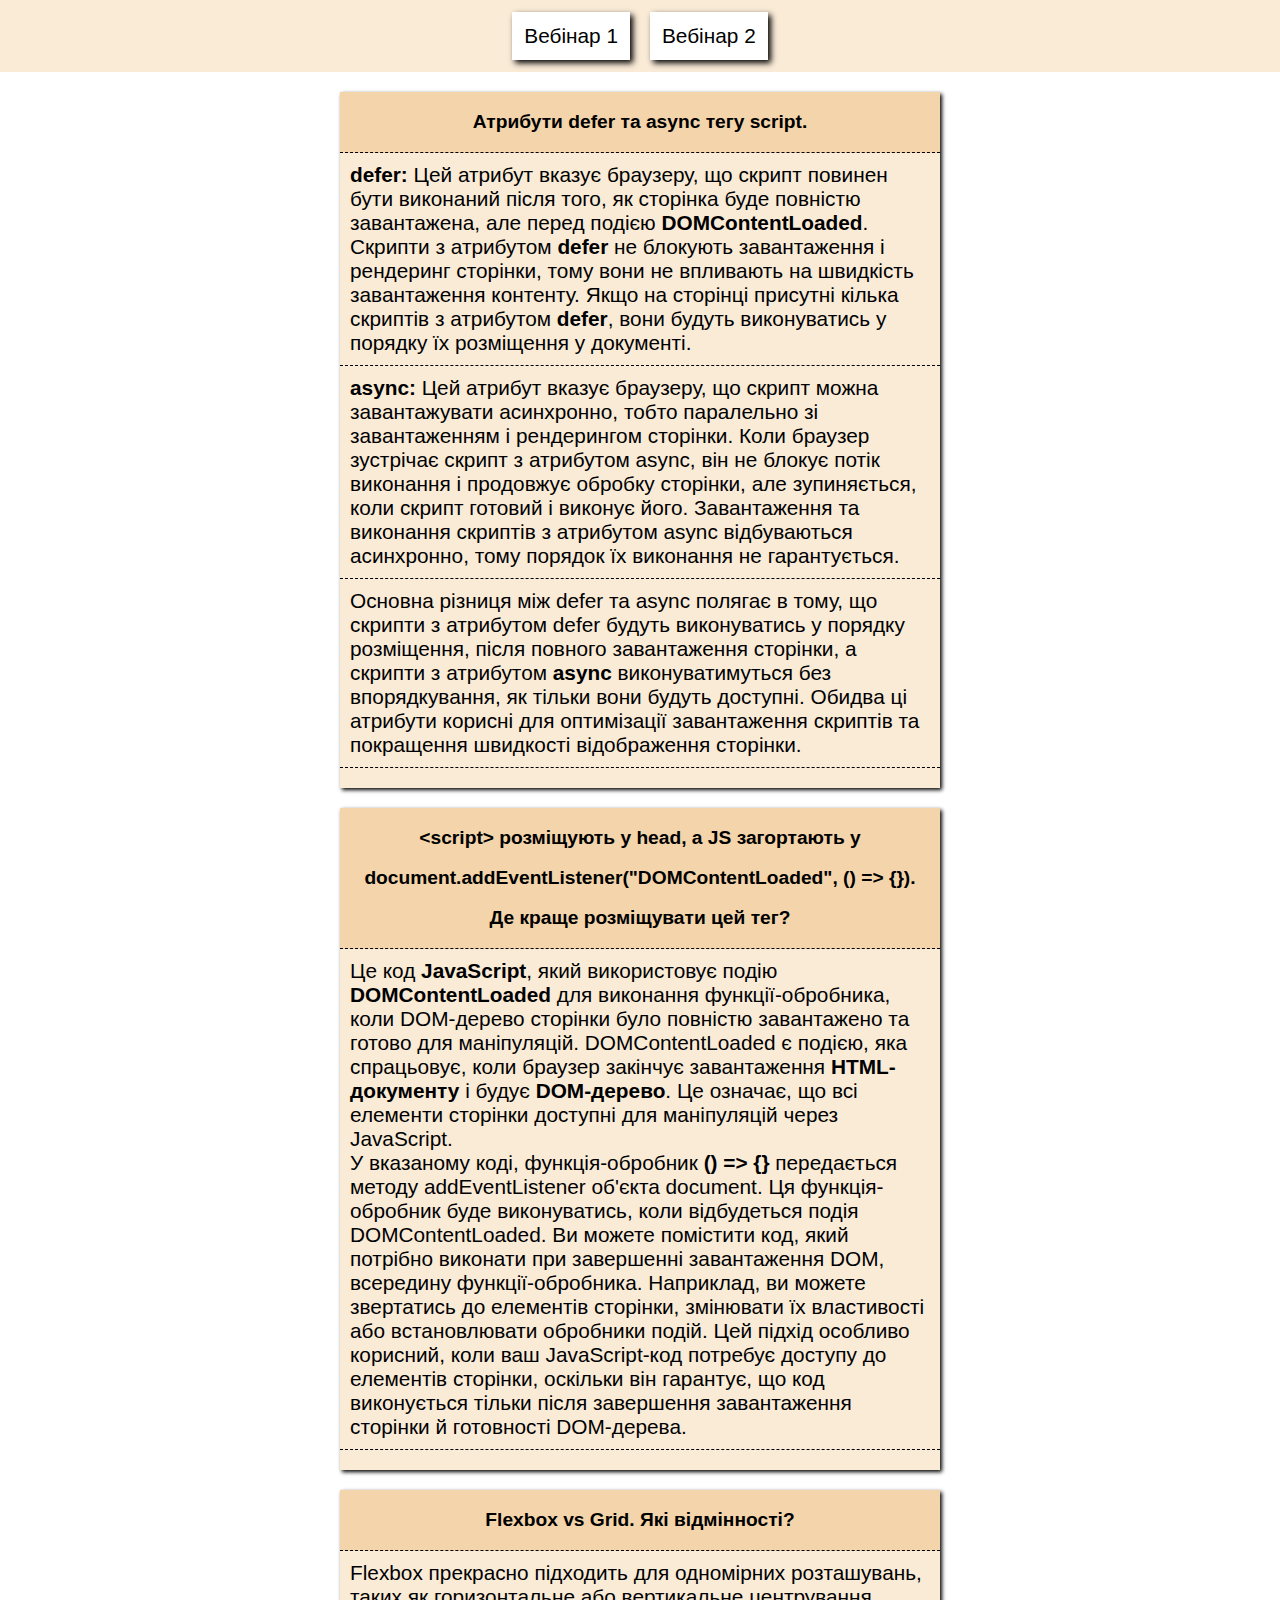
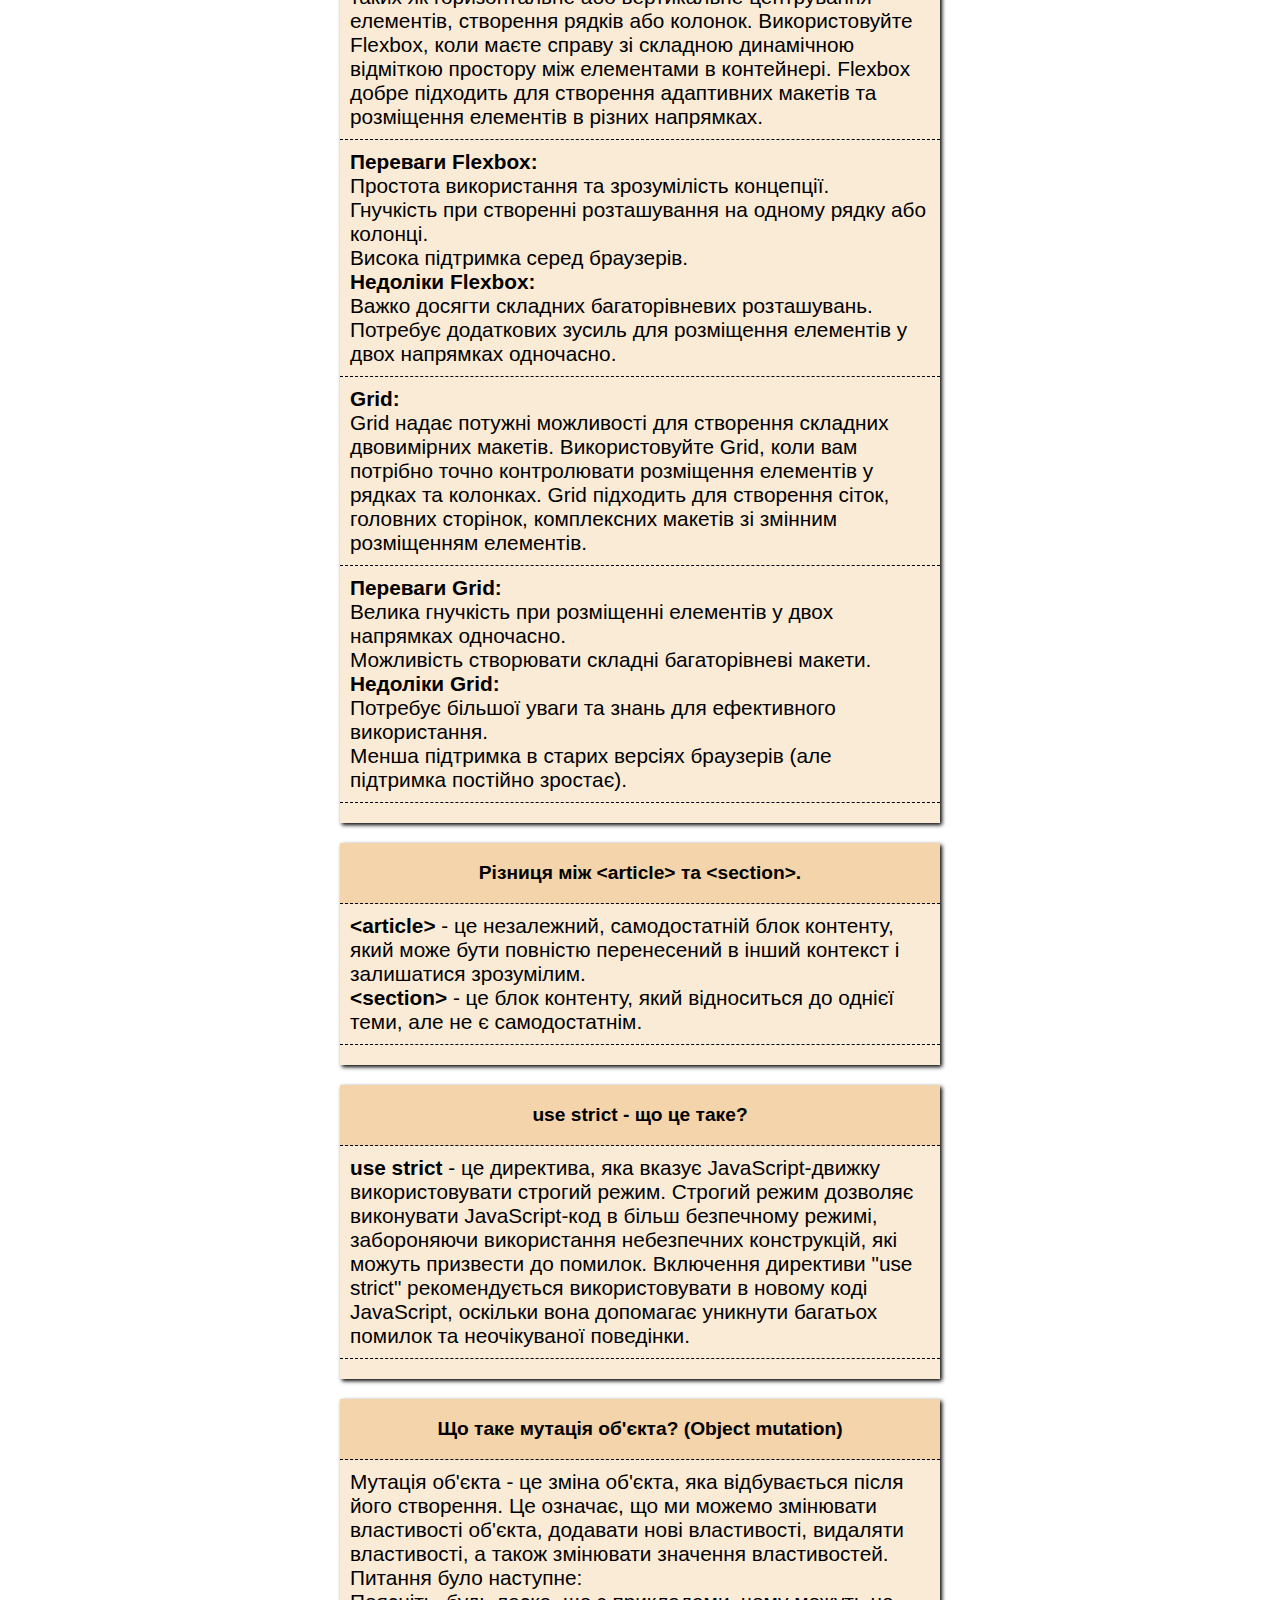
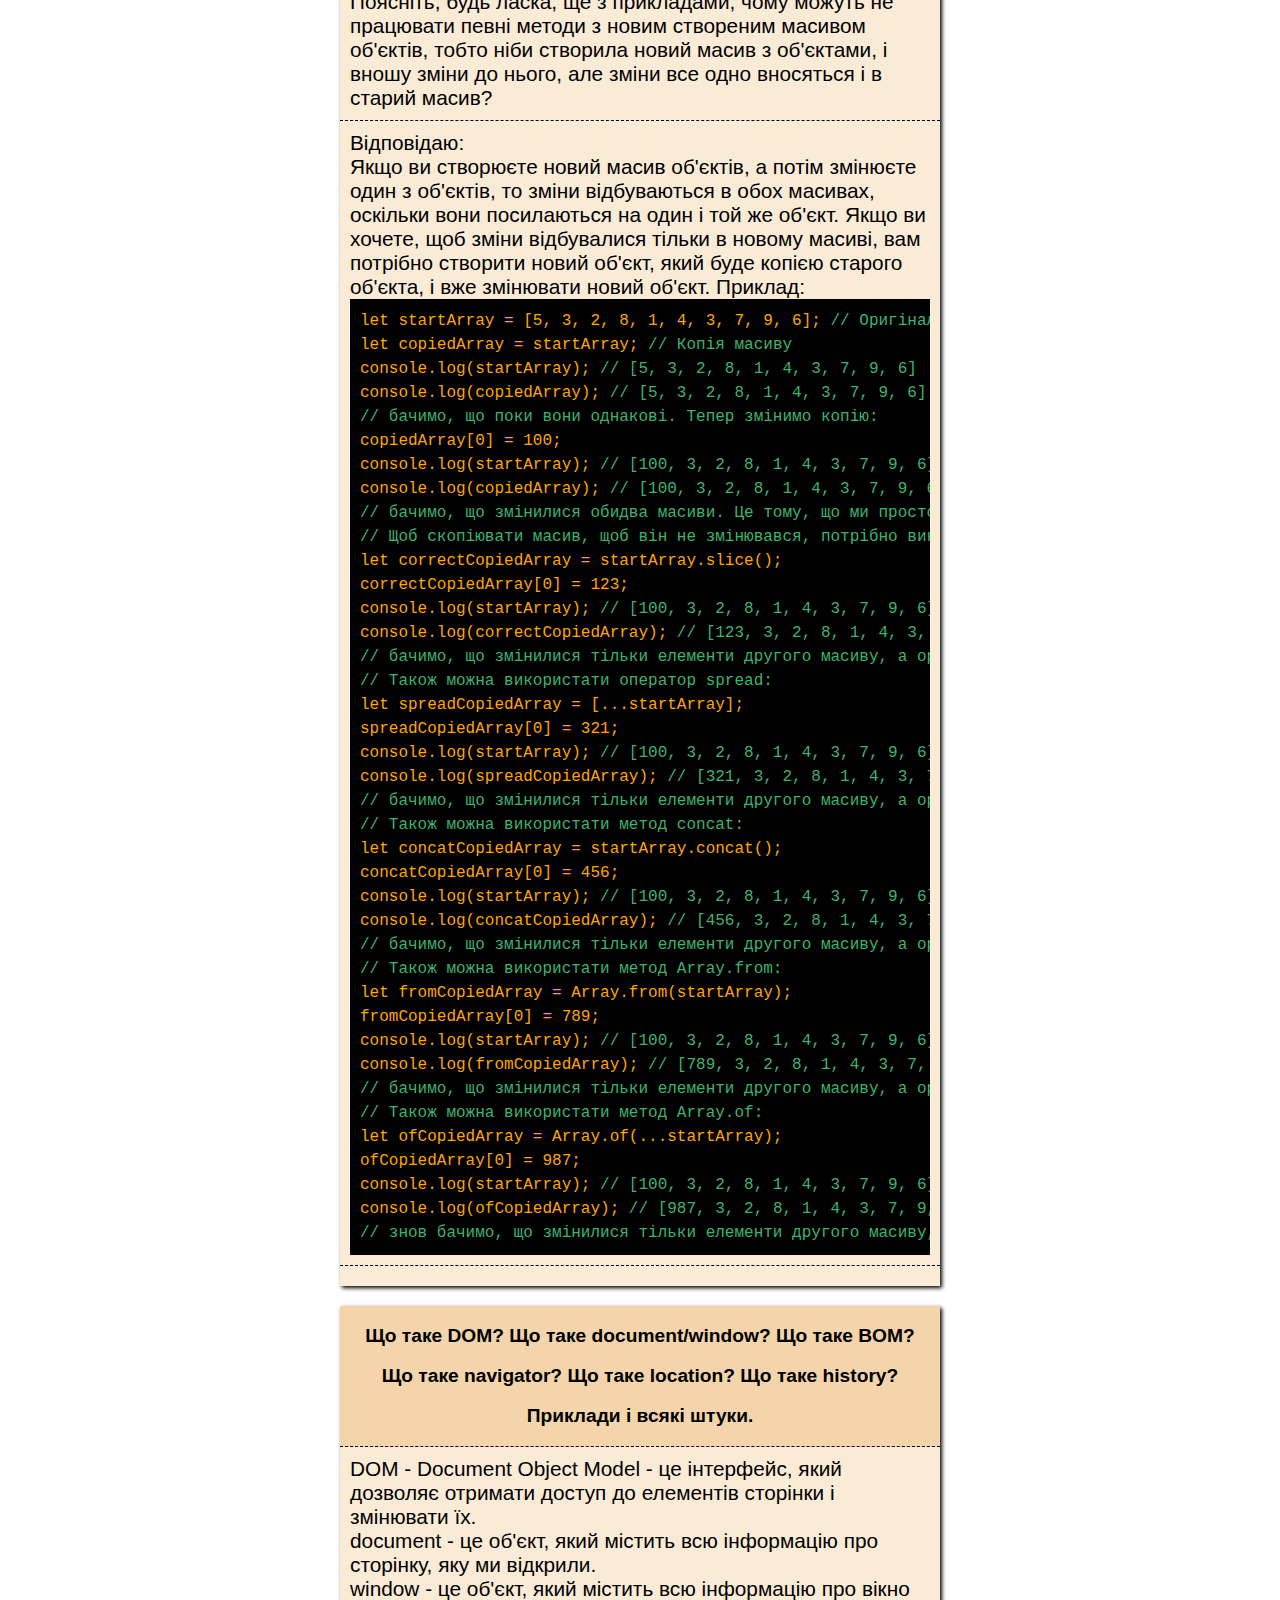
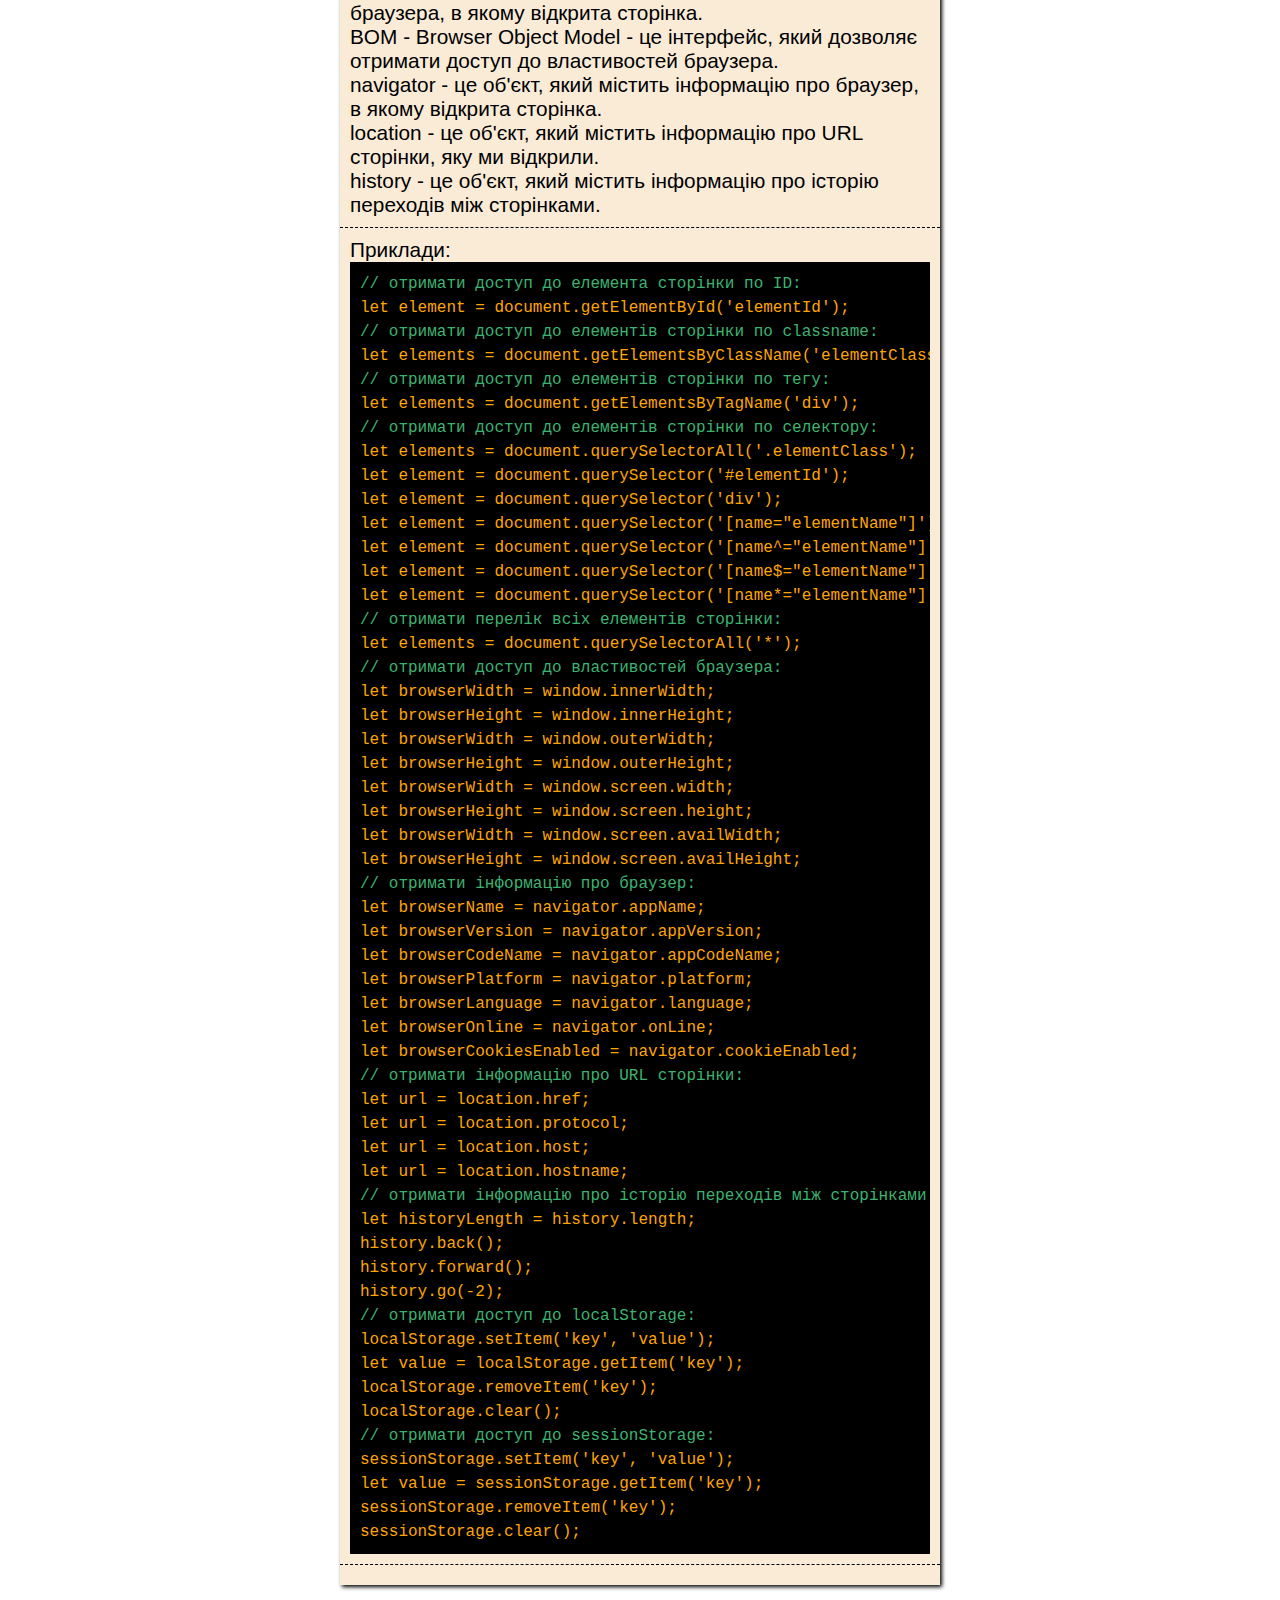
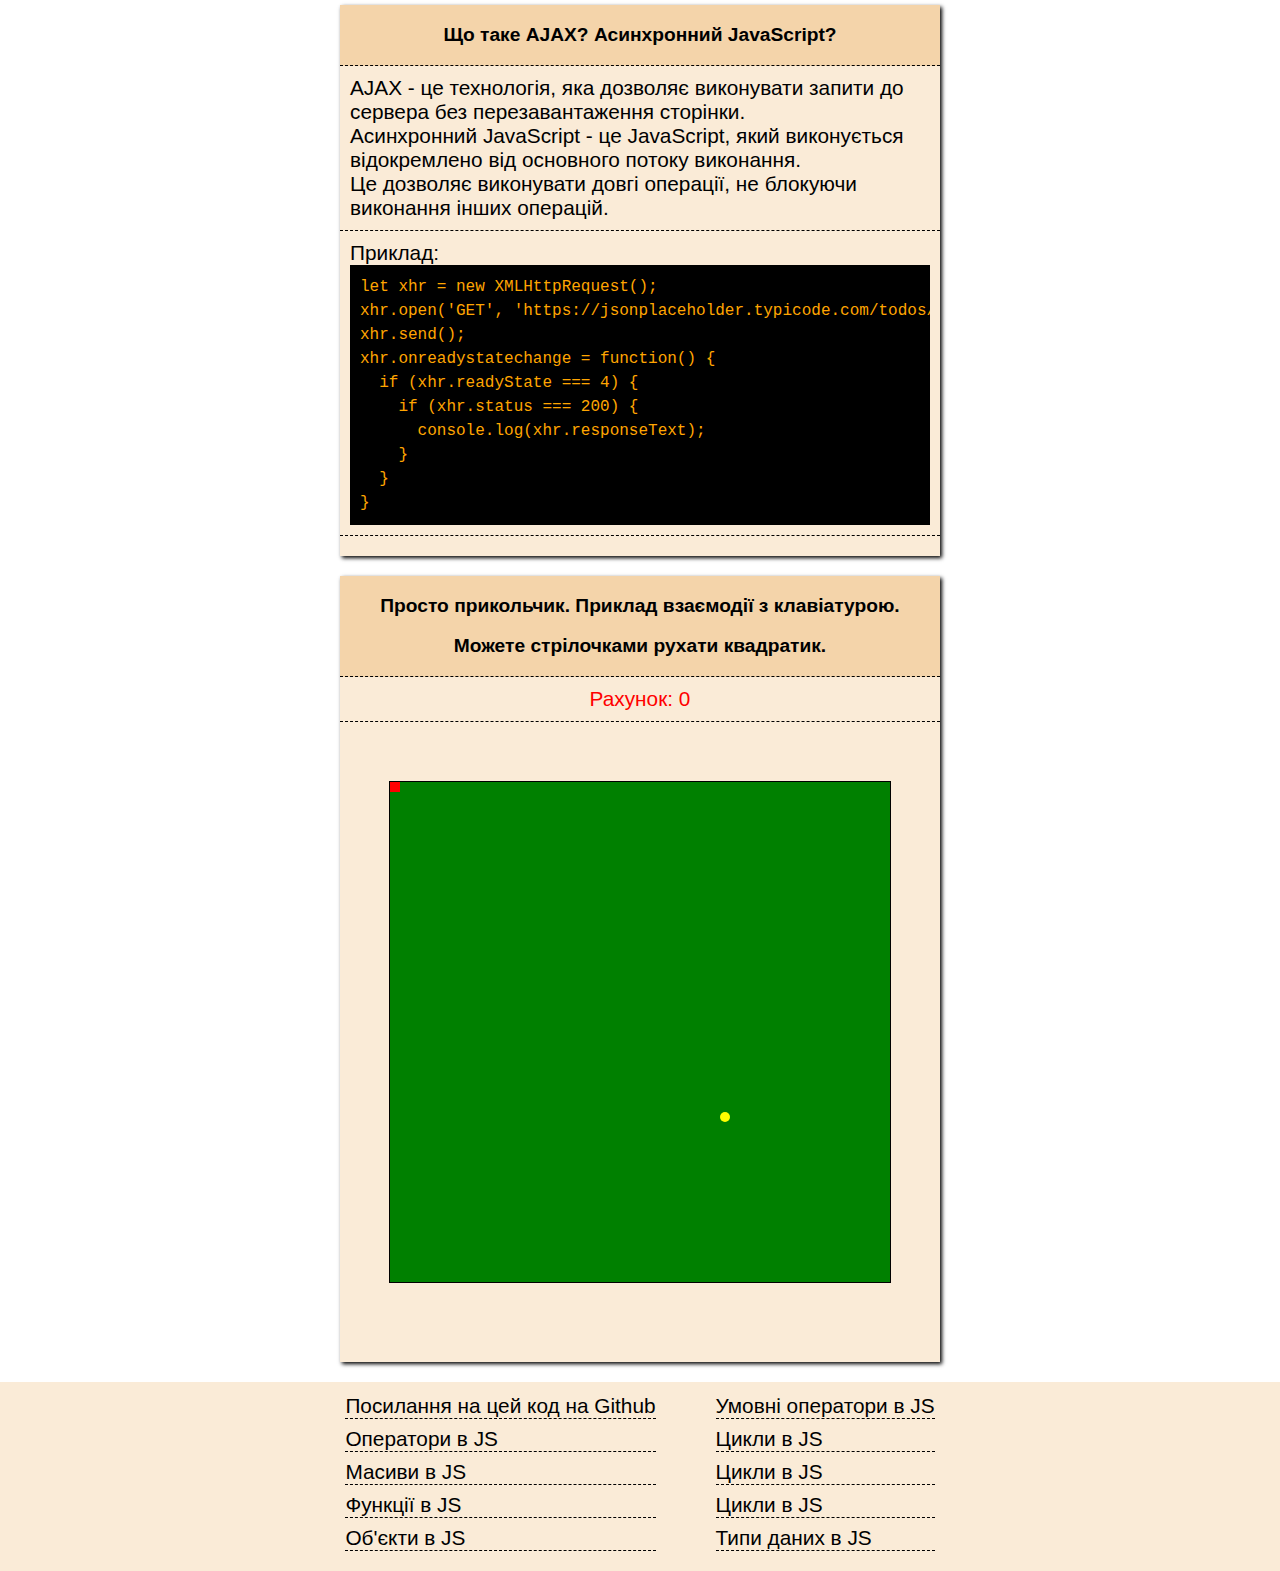
==== commit 3fbb3174: "css" ====
--- a/index2.html
+++ b/index2.html
@@ -269,6 +269,44 @@
                 </span>
             </p>
         </div>
+        <div class="block">
+            <p class="info">
+                <span class="heading">
+                    Що таке AJAX? Асинхронний JavaScript?
+                </span>
+                <span>
+                    AJAX - це технологія, яка дозволяє виконувати запити до сервера без перезавантаження сторінки.<br>
+                    Асинхронний JavaScript - це JavaScript, який виконується відокремлено від основного потоку виконання.<br>
+                    Це дозволяє виконувати довгі операції, не блокуючи виконання інших операцій.<br>
+                </span>
+                <span>
+                    Приклад:<br>
+                    <code>
+                        <span class="code">let xhr = new XMLHttpRequest();</span><br>
+                        <span class="code">xhr.open('GET', 'https://jsonplaceholder.typicode.com/todos/1');</span><br>
+                        <span class="code">xhr.send();</span><br>
+                        <span class="code">xhr.onreadystatechange = function() {</span><br>
+                        <span class="code">&nbsp;&nbsp;if (xhr.readyState === 4) {</span><br>
+                        <span class="code"> &nbsp;&nbsp;&nbsp;&nbsp;if (xhr.status === 200) {</span><br>
+                        <span class="code">&nbsp;&nbsp;&nbsp;&nbsp;&nbsp;&nbsp;console.log(xhr.responseText);</span><br>
+                        <span class="code">&nbsp;&nbsp;&nbsp;&nbsp;}</span><br>
+                        <span class="code">&nbsp;&nbsp;}</span><br>
+                        <span class="code">}</span><br>
+                    </code>
+                </span>
+            </p>
+        </div>
+        <div class="block">
+            <p class="info">
+                <span class="heading">
+                    Просто прикольчик. Приклад взаємодії з клавіатурою. Можете стрілочками рухати квадратик.
+                </span>
+                <span id="fieldScore">Рахунок: 0</span>
+                <div id="gameSnake">
+                    <script src="gameSnake.js"></script>
+                </div>
+            </p>
+        </div>
     </div>
     <footer>
         <ul>
--- a/style.css
+++ b/style.css
@@ -174,4 +174,9 @@
   color: orange;
 }
 
+#fieldScore {
+  text-align: center;
+  color: red;
+}
+
 /*# sourceMappingURL=style.css.map */
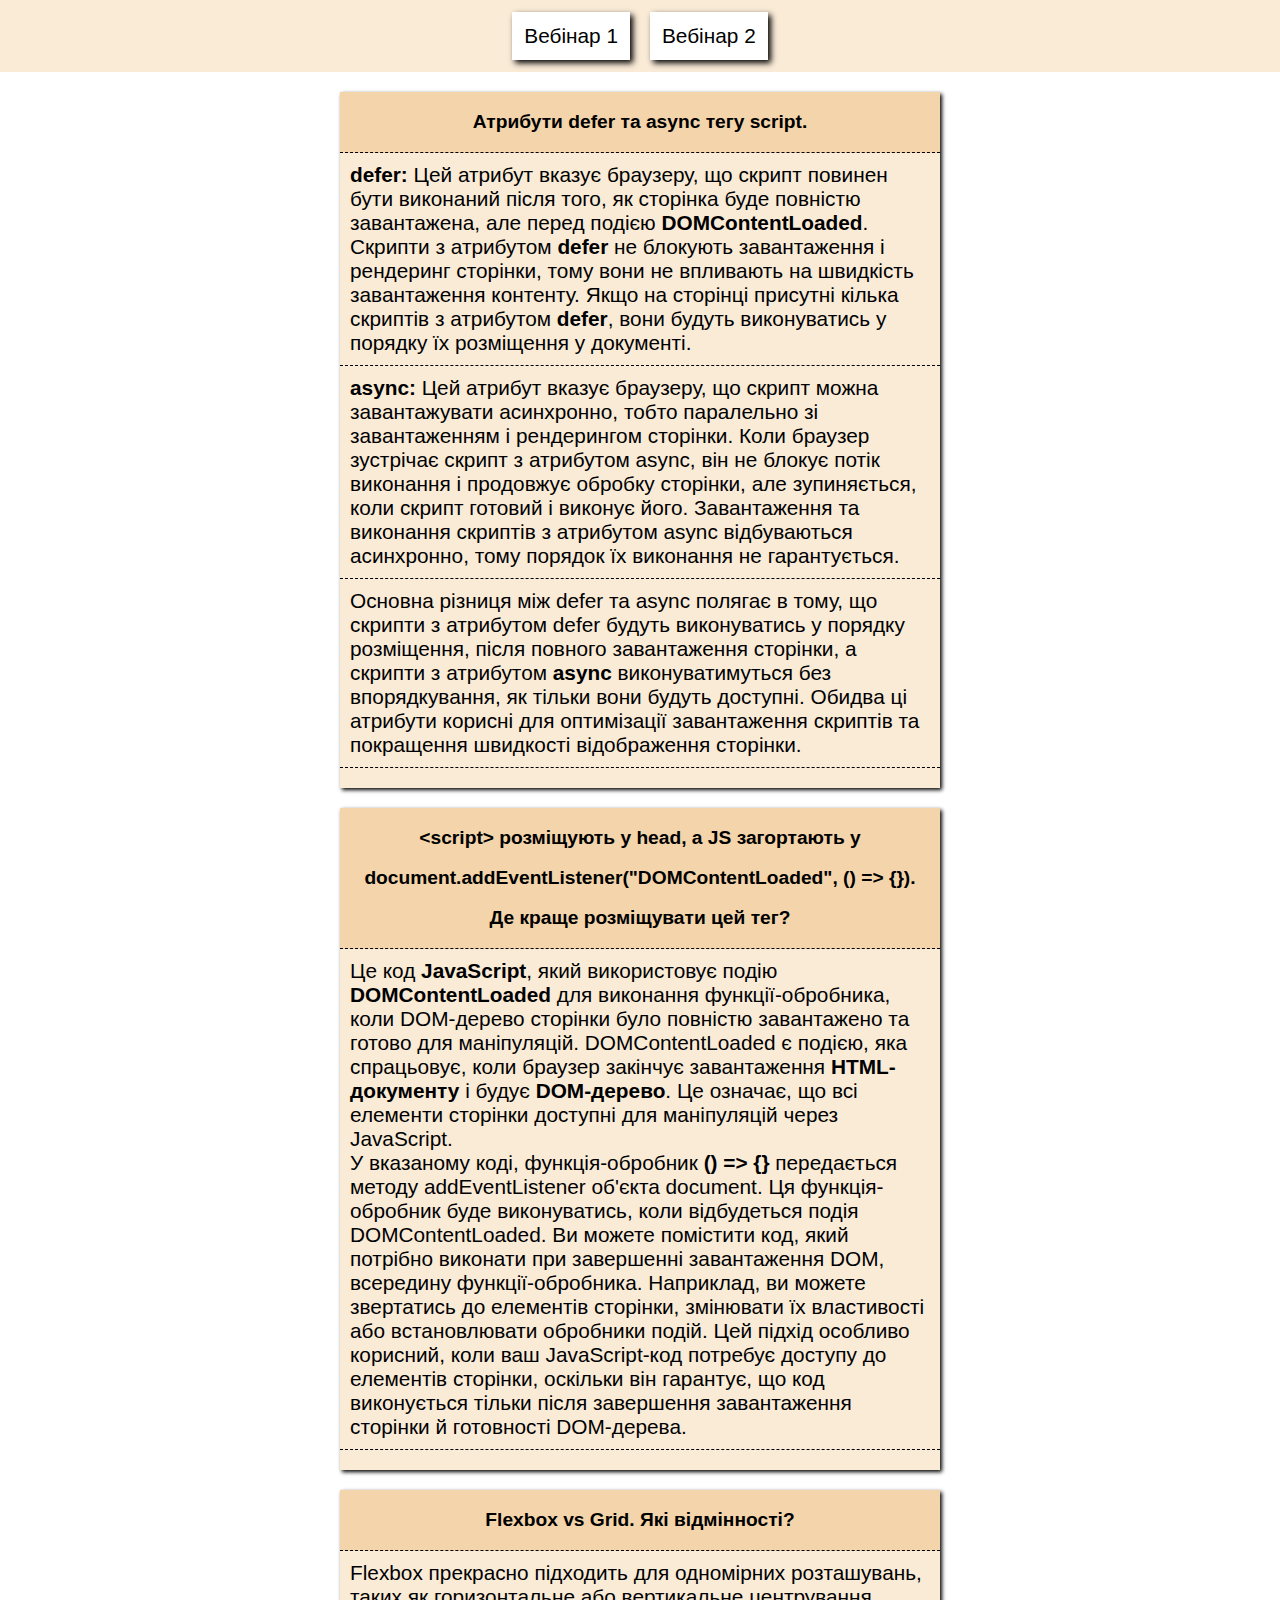
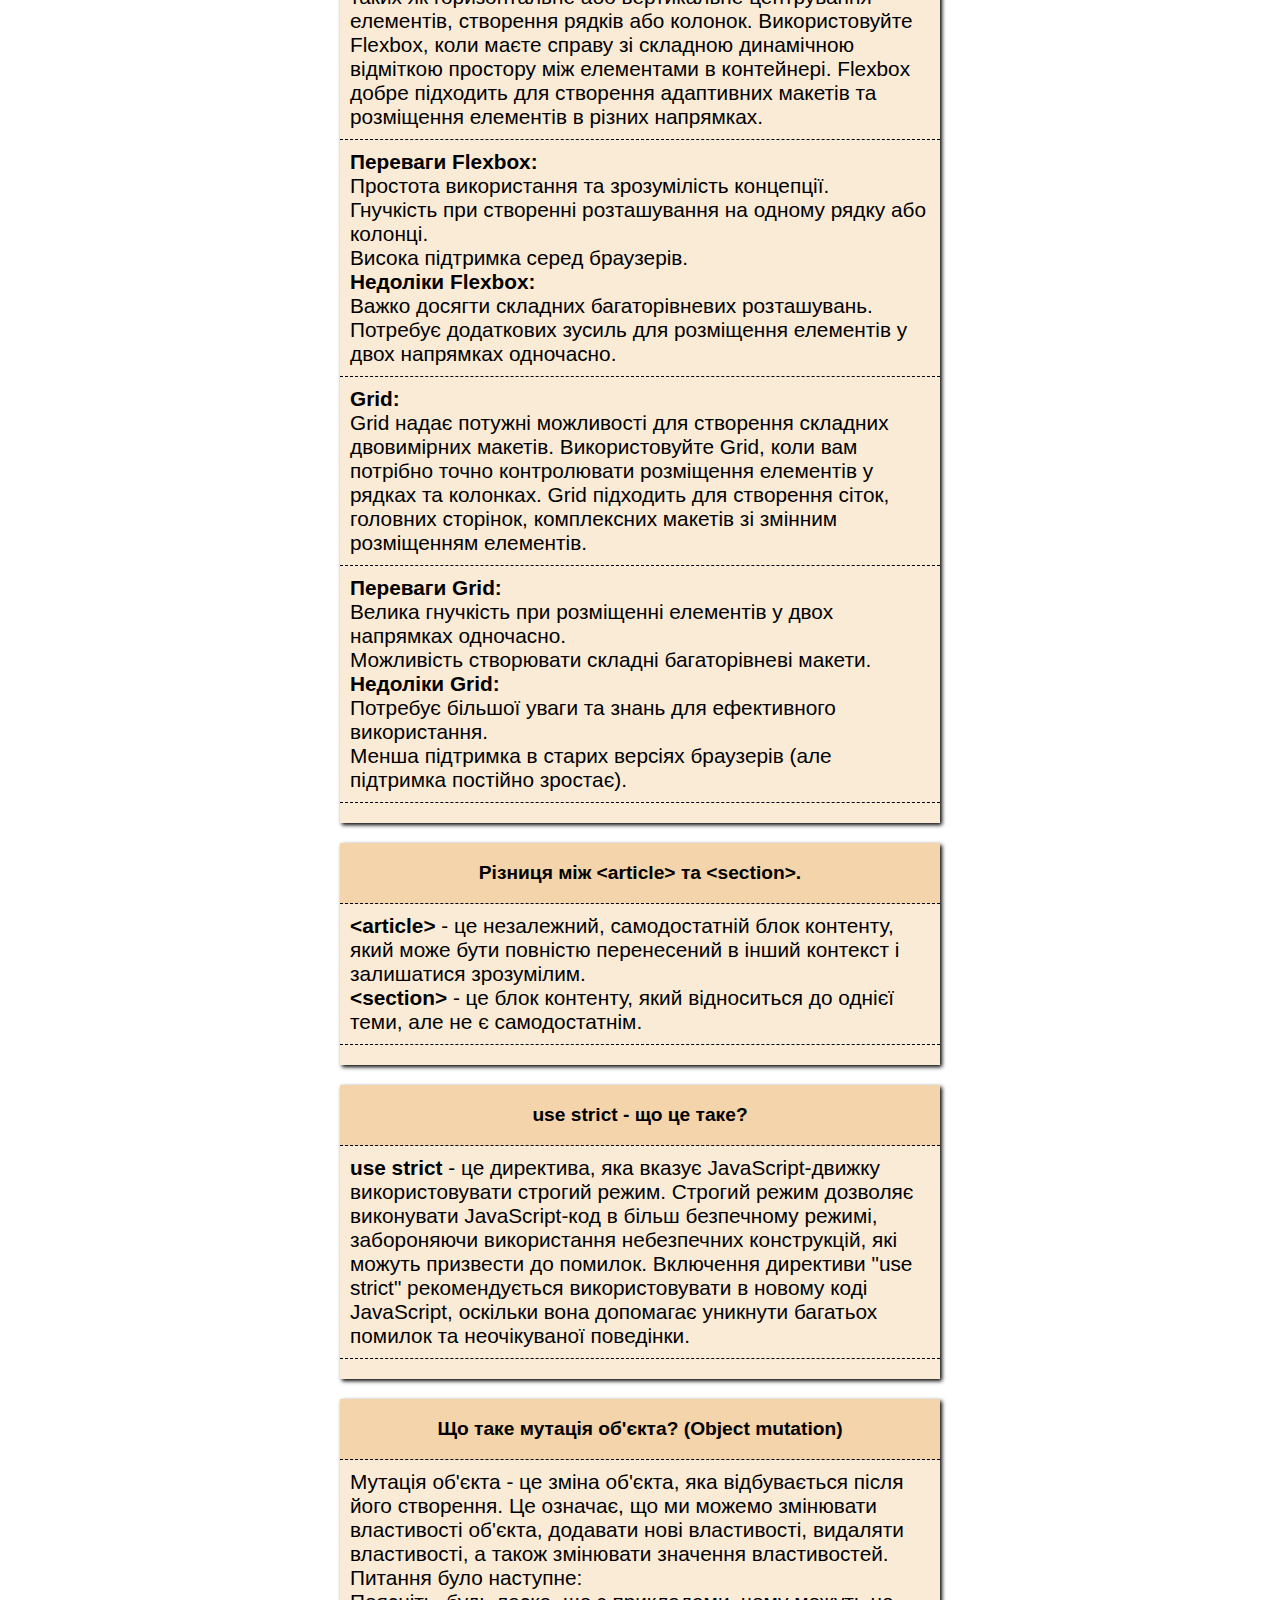
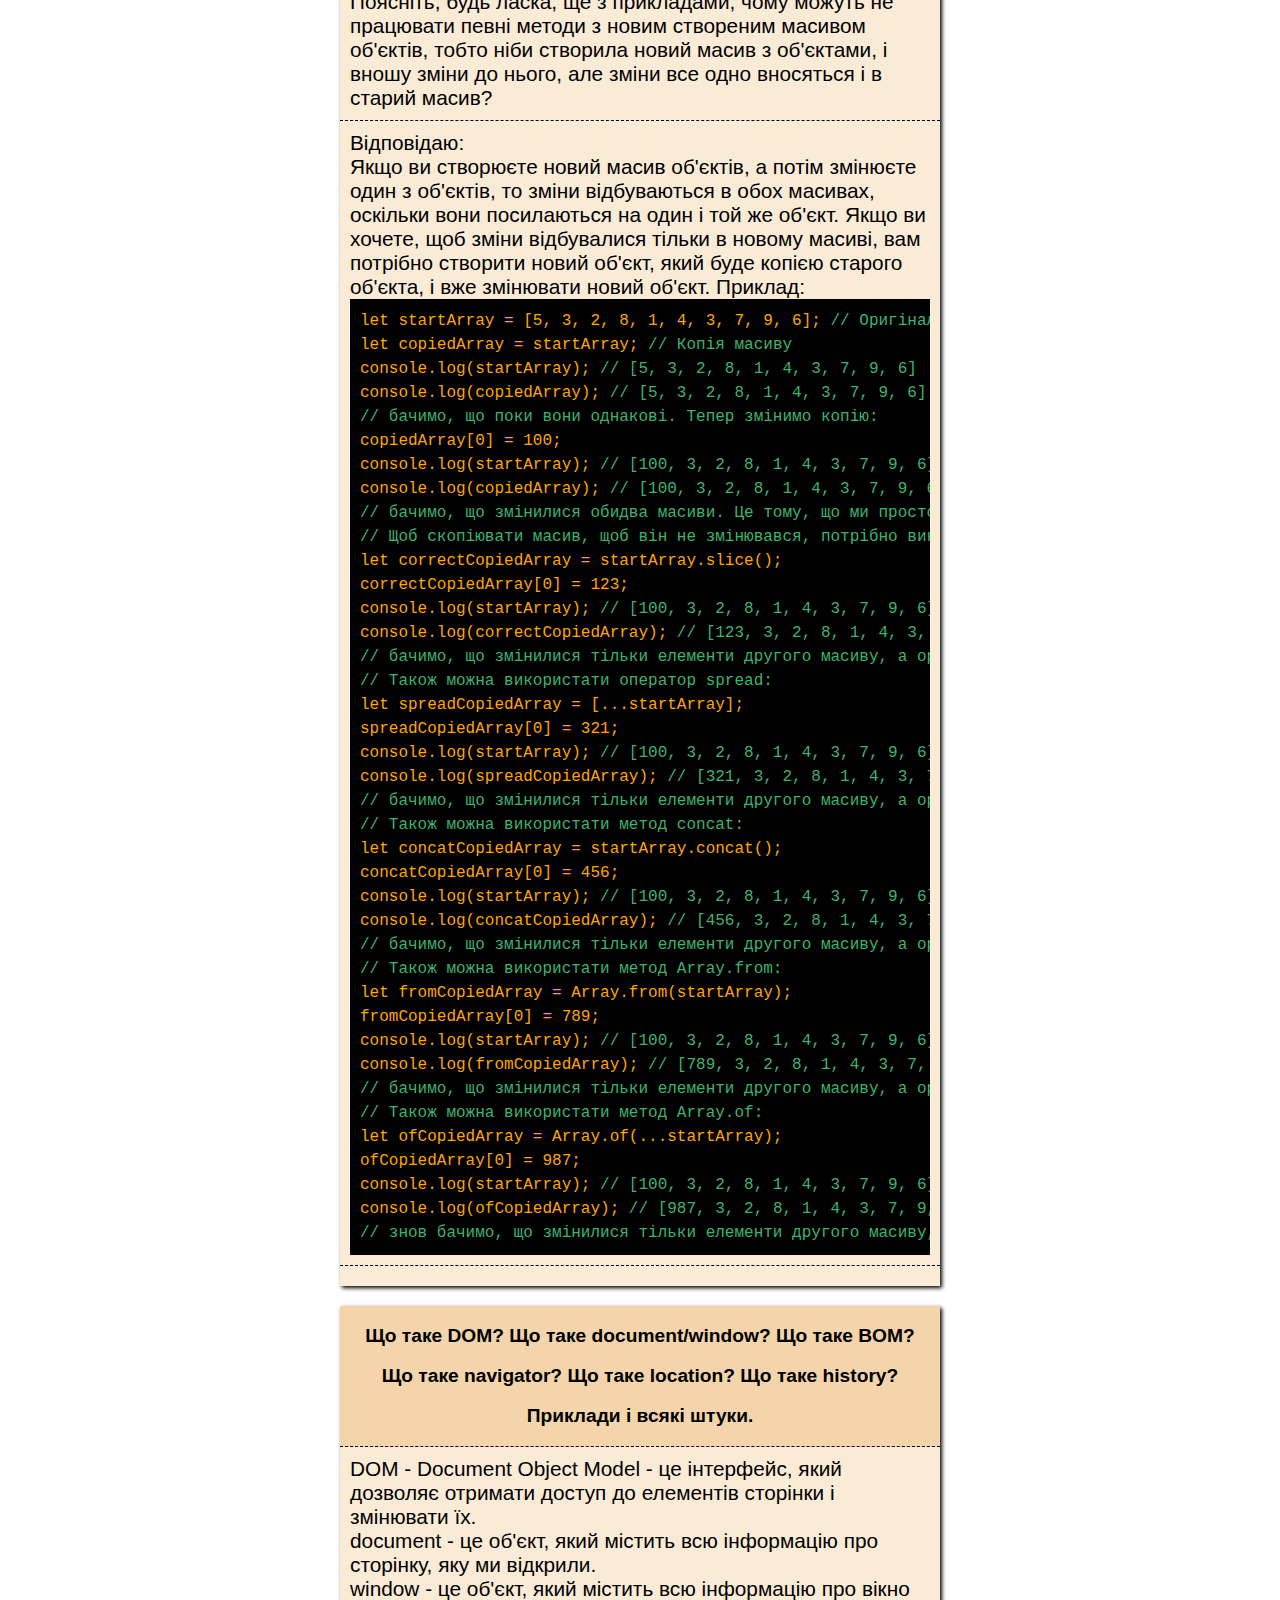
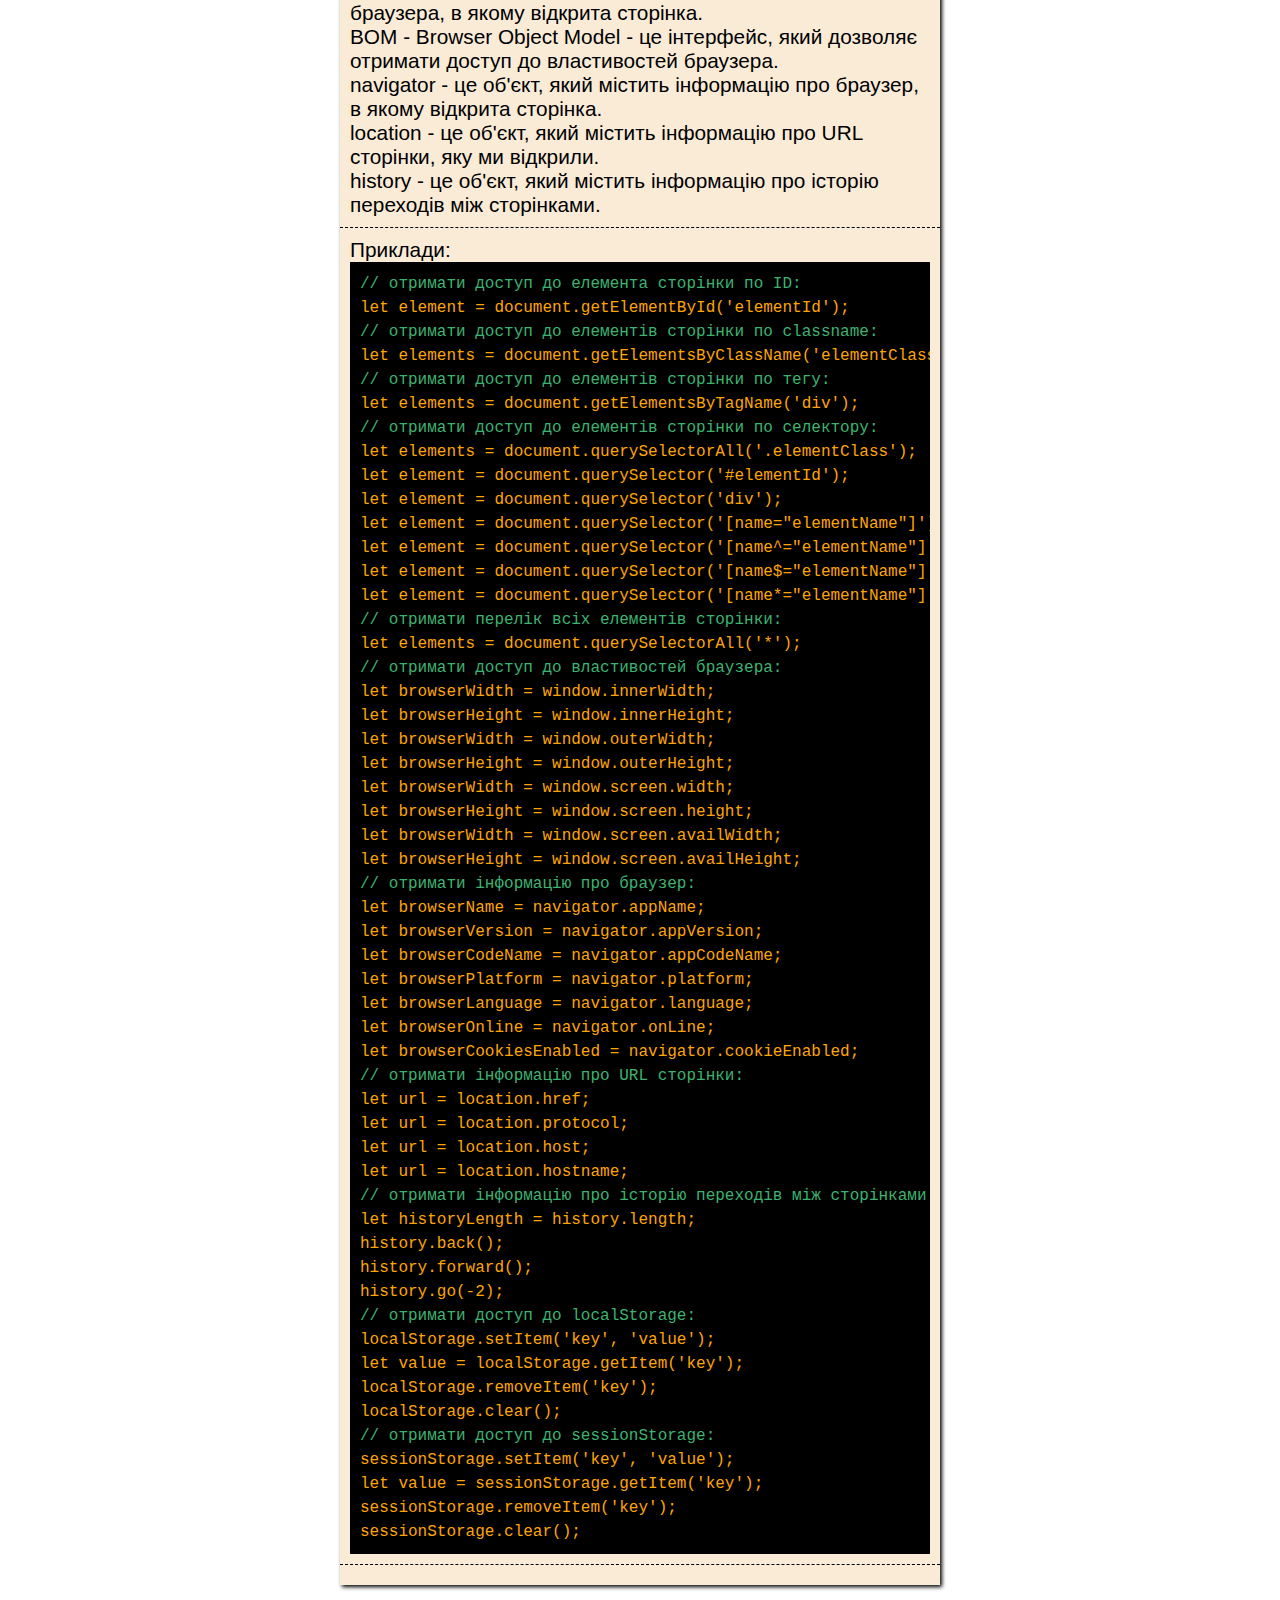
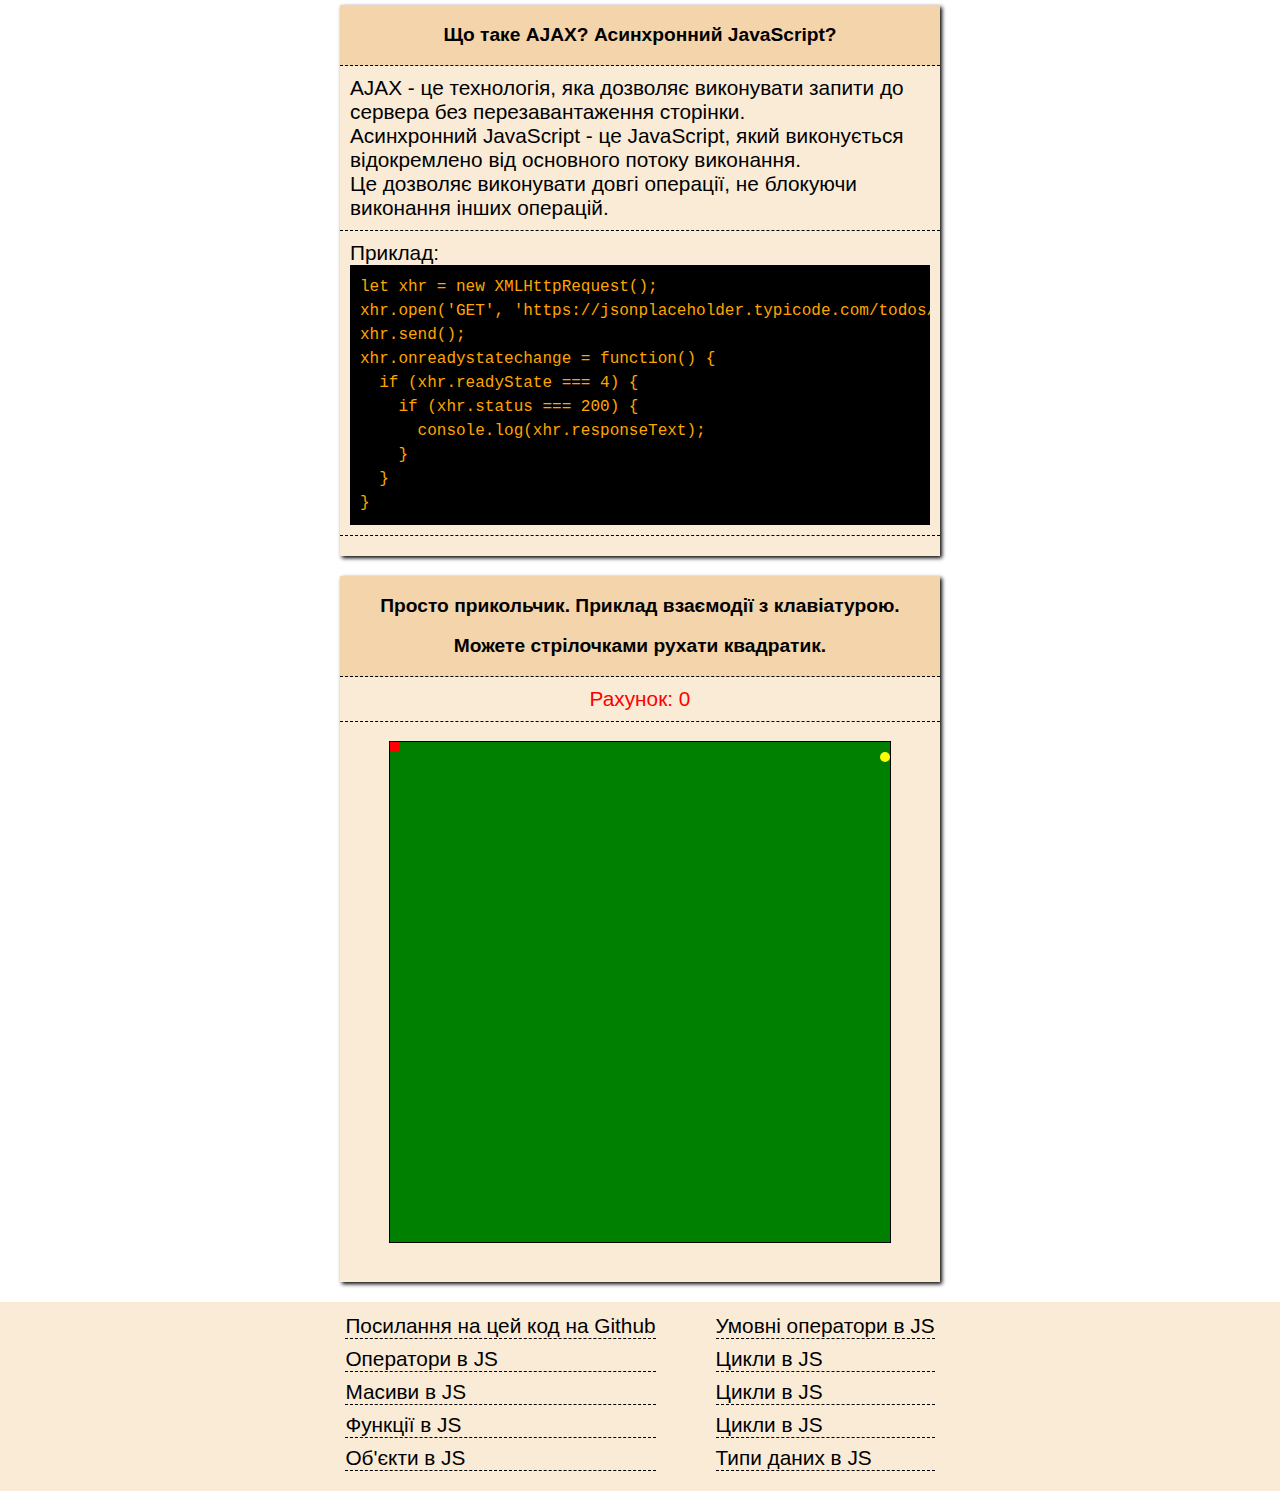
==== commit 07f2e5dc: "css" ====
--- a/index2.html
+++ b/index2.html
@@ -297,7 +297,7 @@
             </p>
         </div>
         <div class="block">
-            <p class="info">
+            <div class="info">
                 <span class="heading">
                     Просто прикольчик. Приклад взаємодії з клавіатурою. Можете стрілочками рухати квадратик.
                 </span>
@@ -305,7 +305,7 @@
                 <div id="gameSnake">
                     <script src="gameSnake.js"></script>
                 </div>
-            </p>
+            </div>
         </div>
     </div>
     <footer>
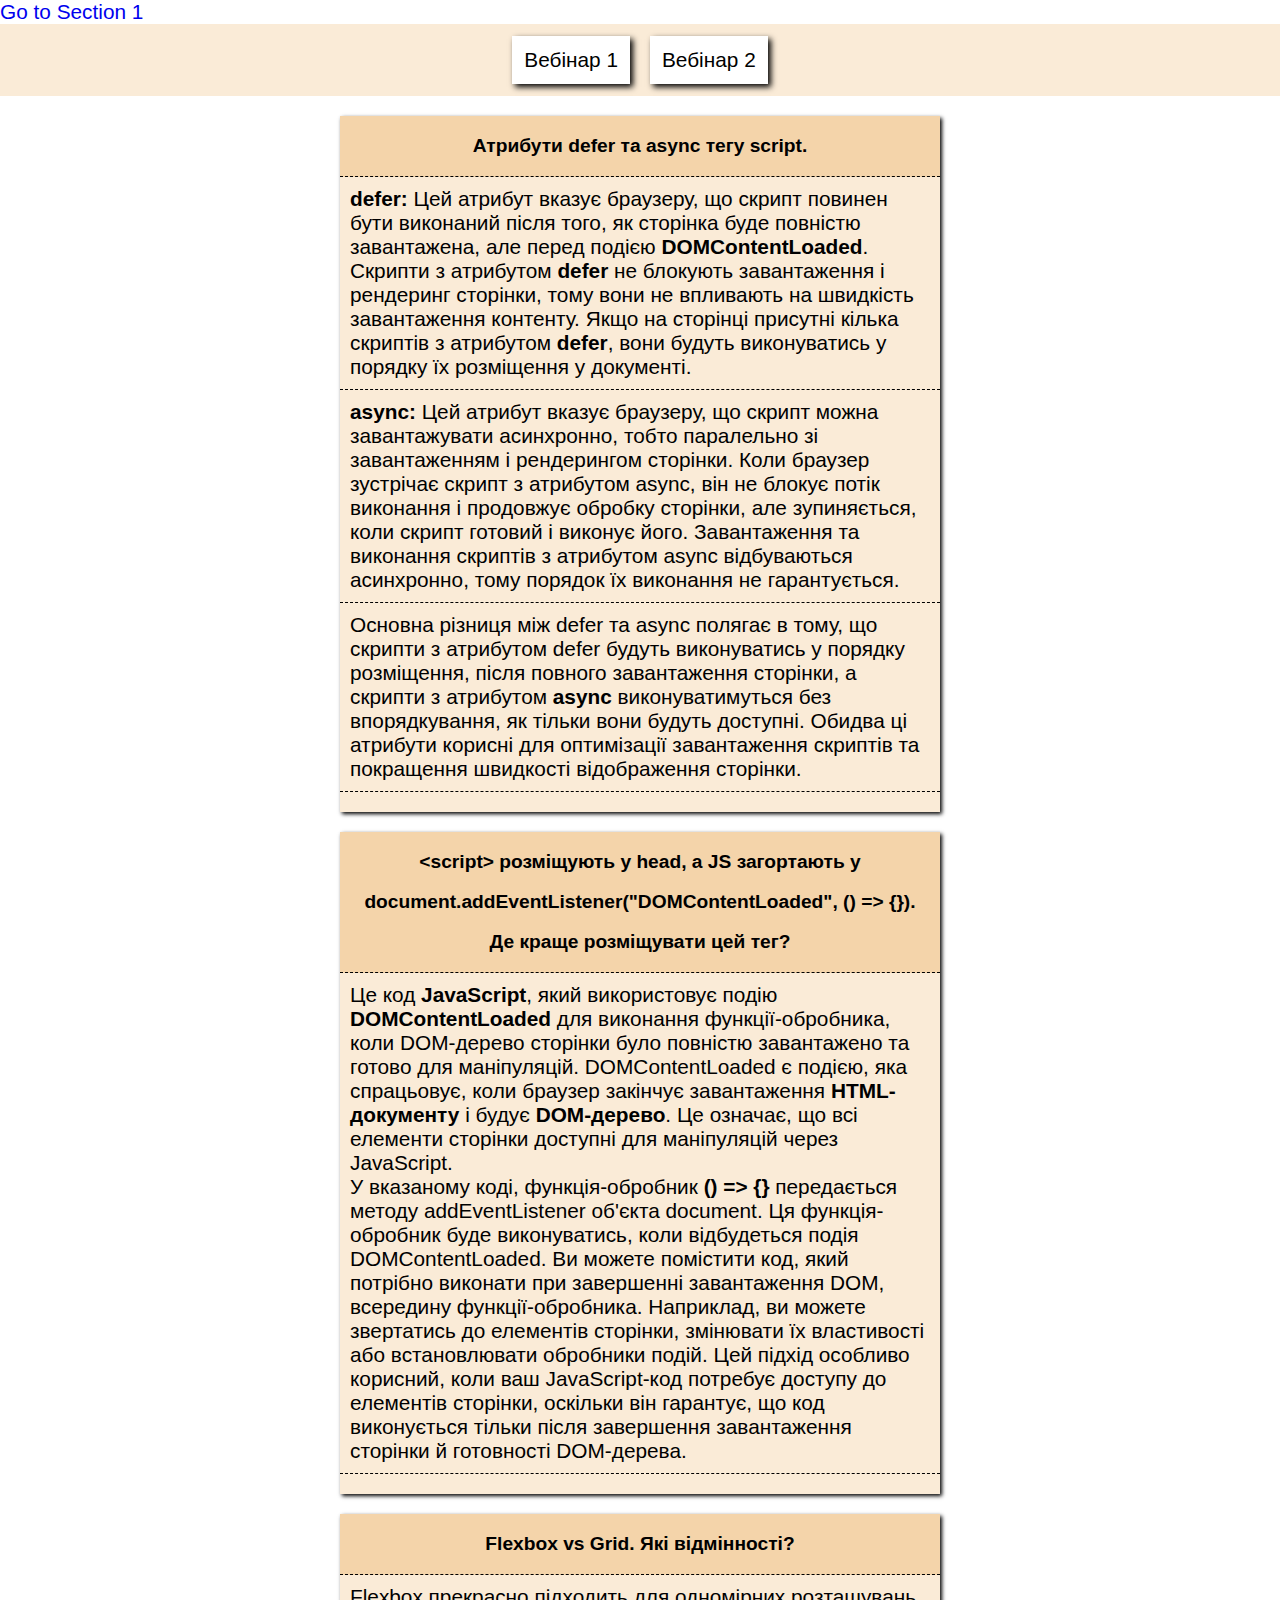
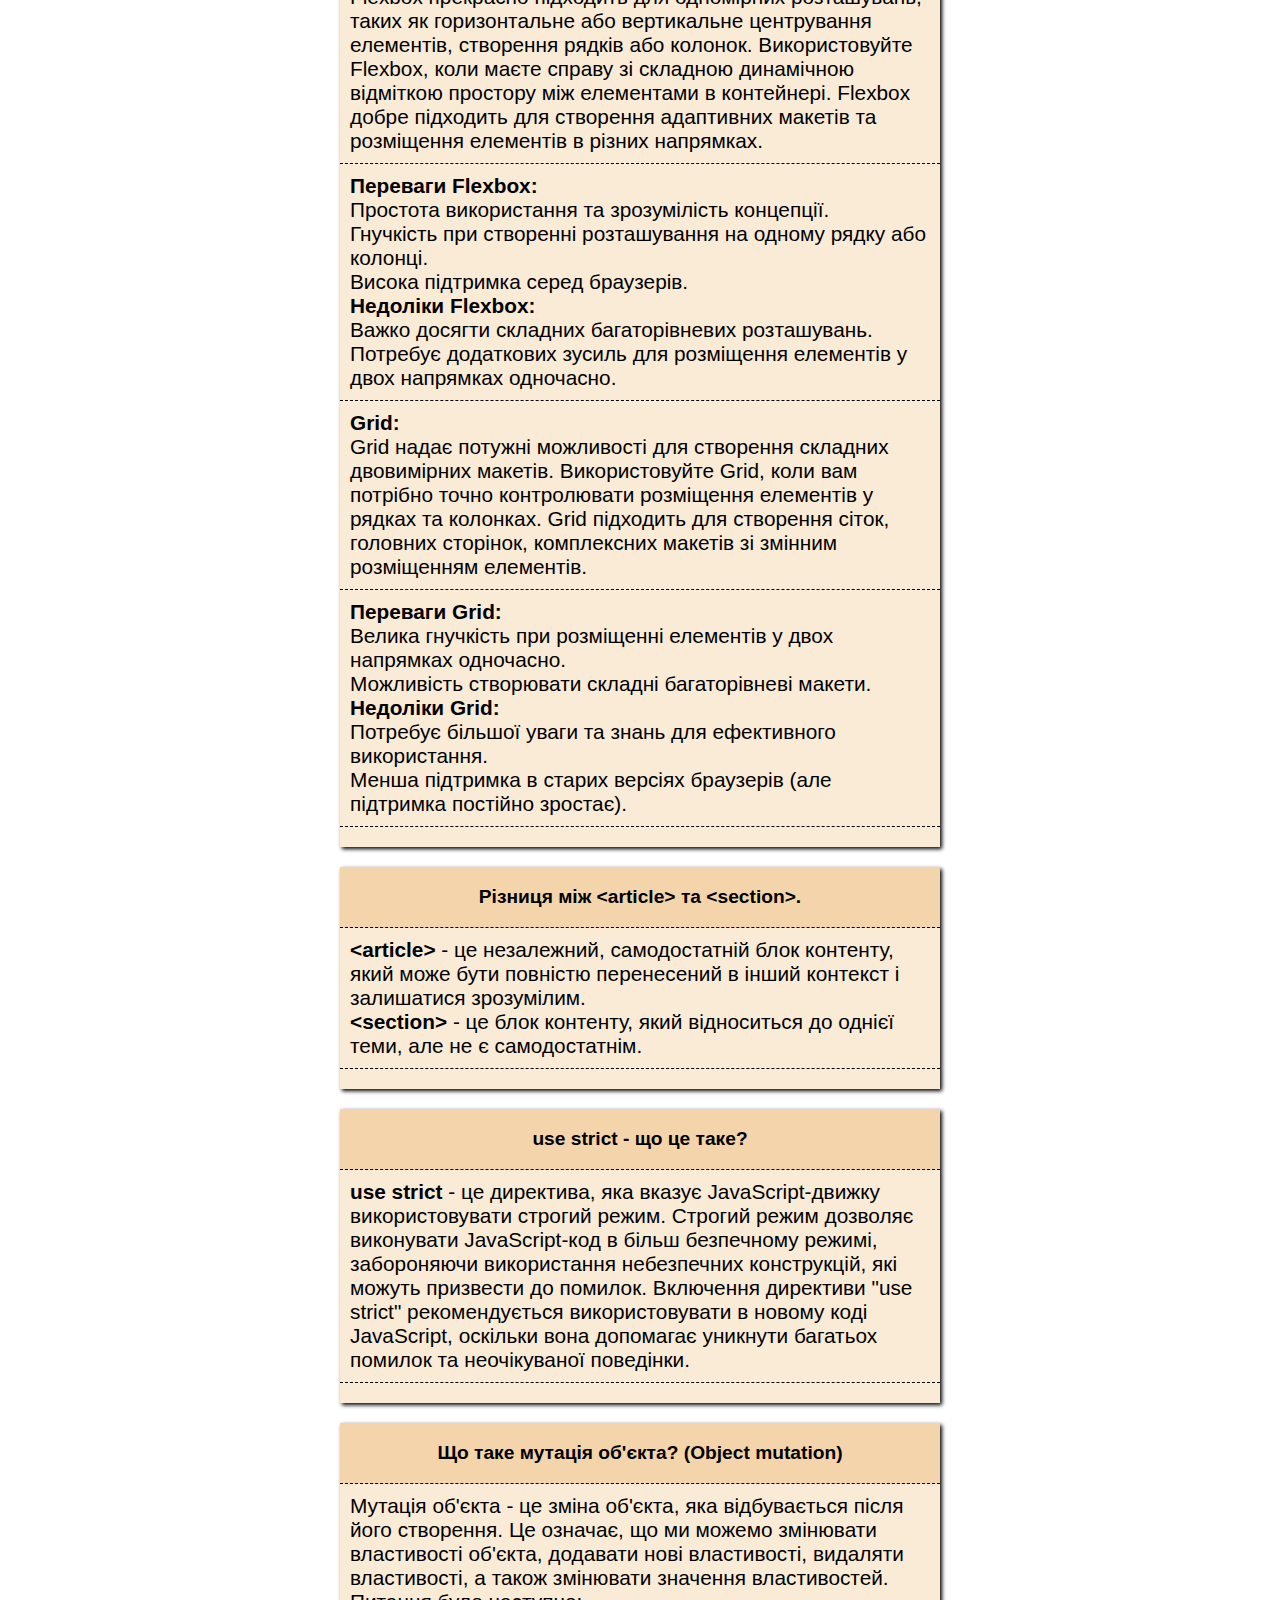
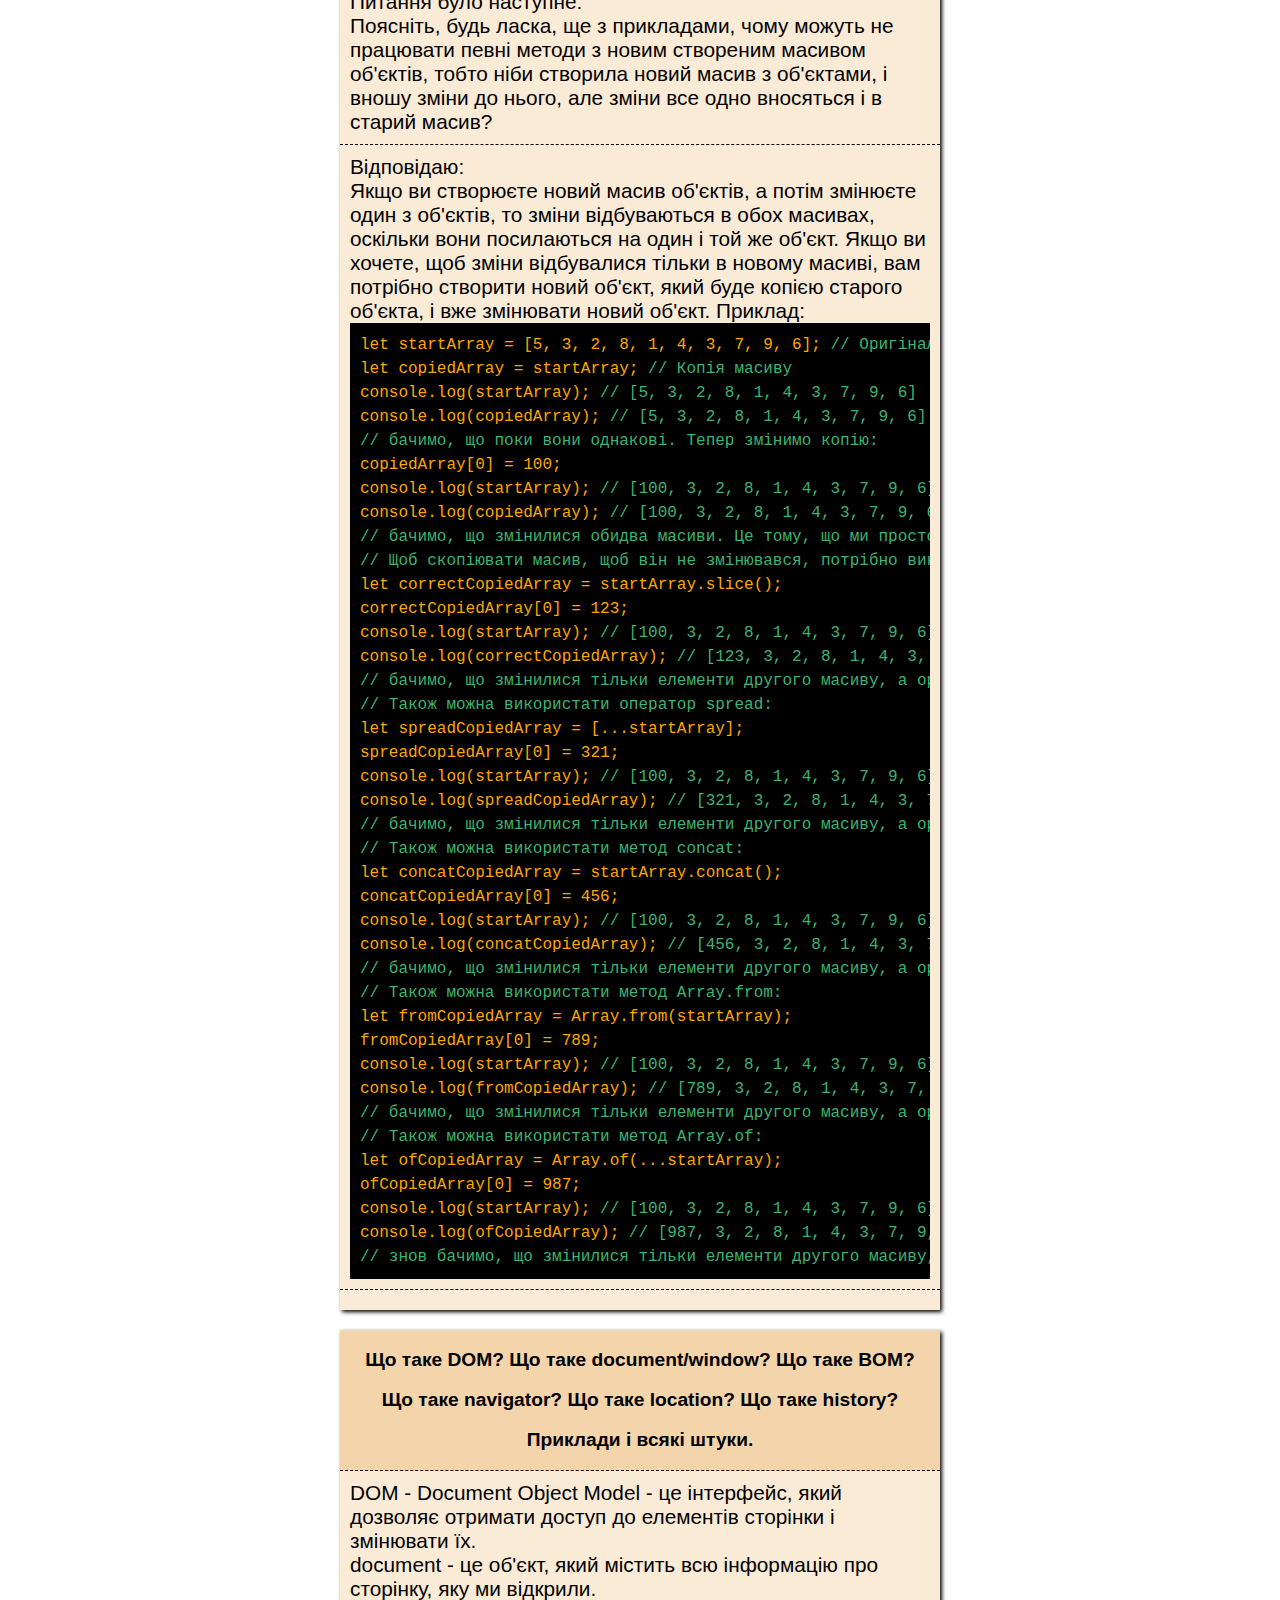
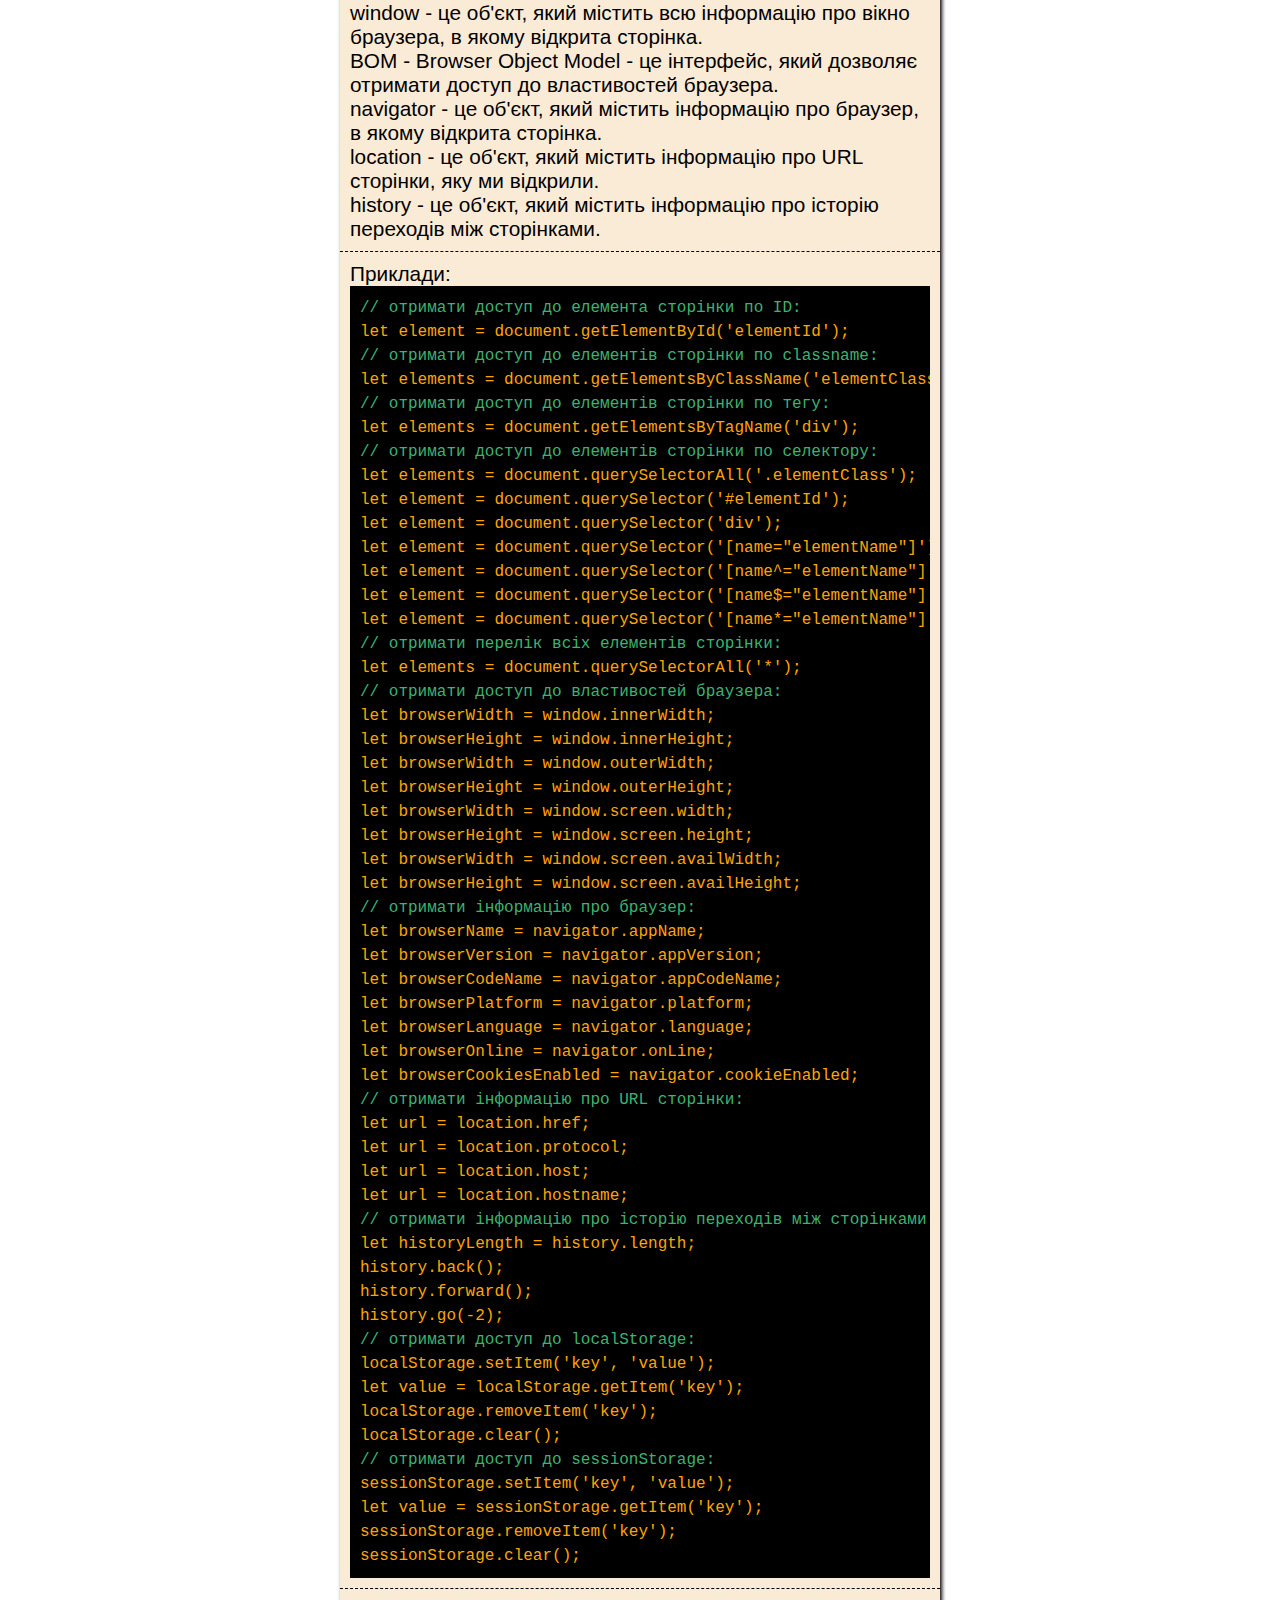
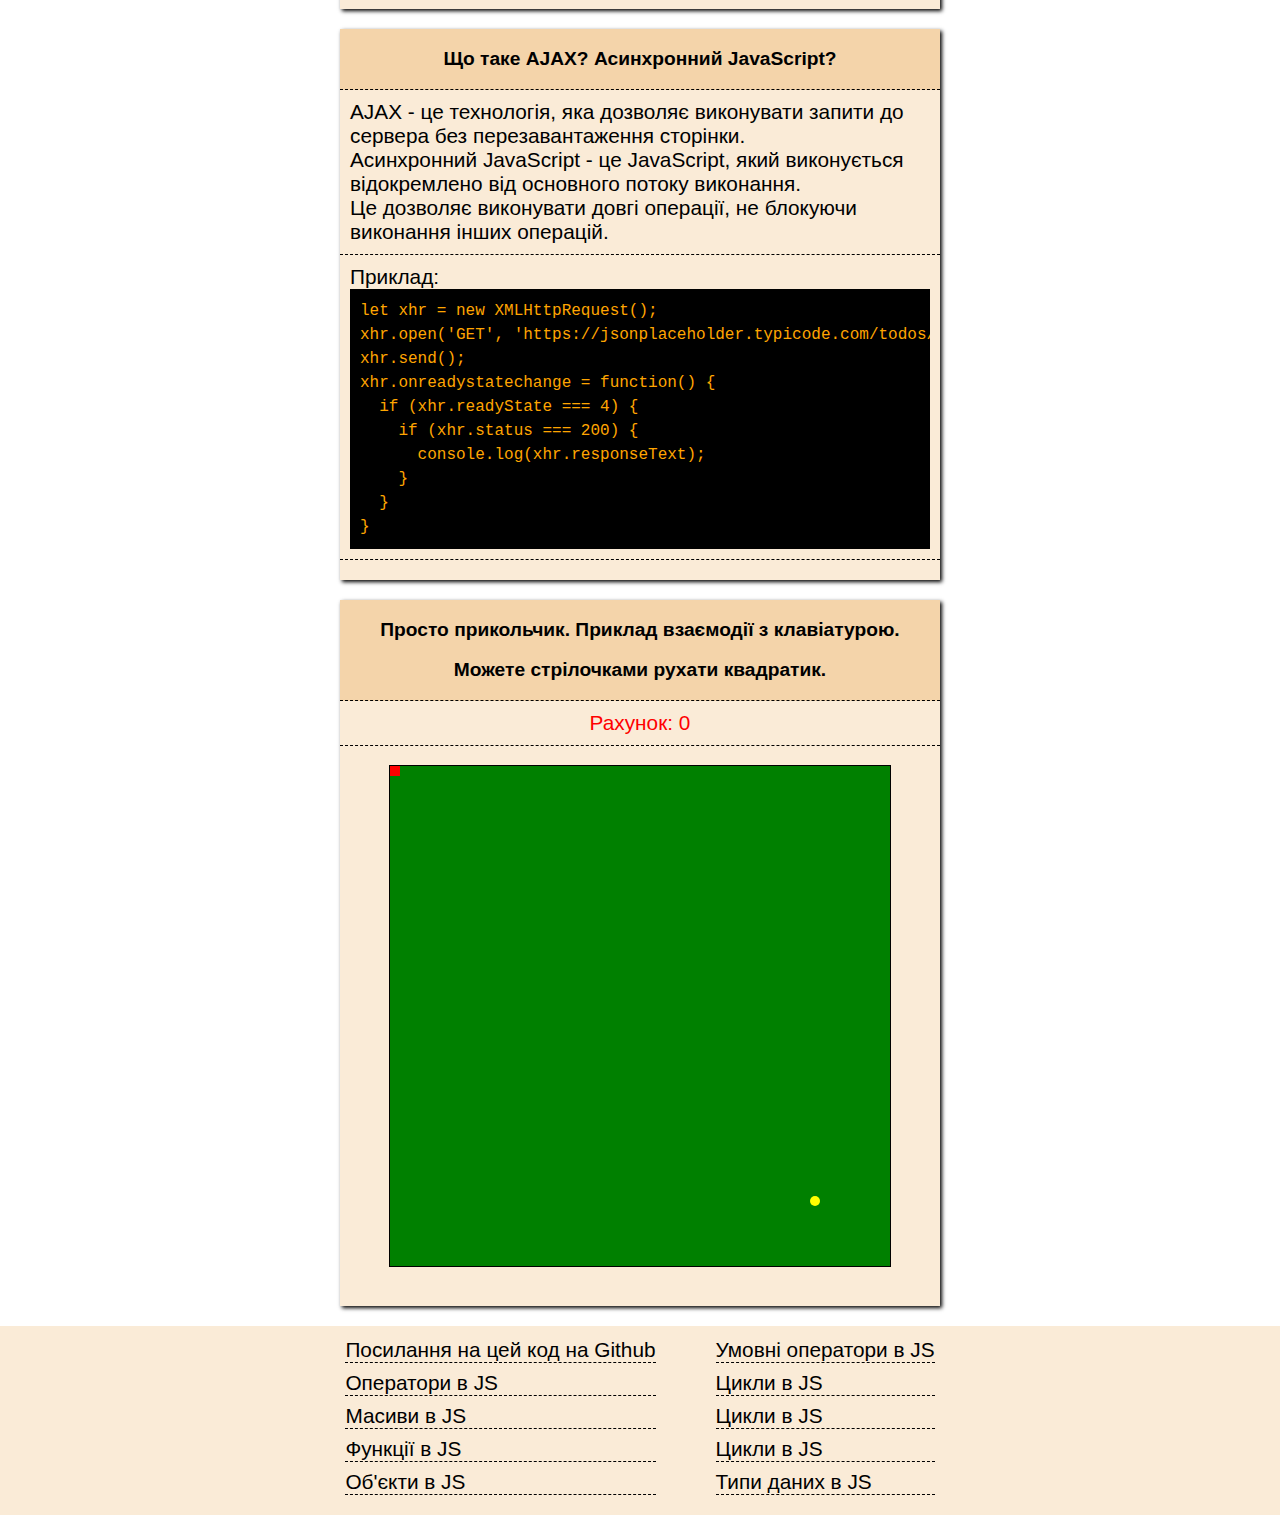
==== commit 00e8915d: "css" ====
--- a/index2.html
+++ b/index2.html
@@ -9,6 +9,7 @@
     <link rel="stylesheet" href="style.css">
 </head>
 <body>
+<a href="#fieldScore">Go to Section 1</a>
     <nav>
         <a class="btn" href="index.html">Вебінар 1</a>
         <a class="btn" href="index2.html">Вебінар 2</a>
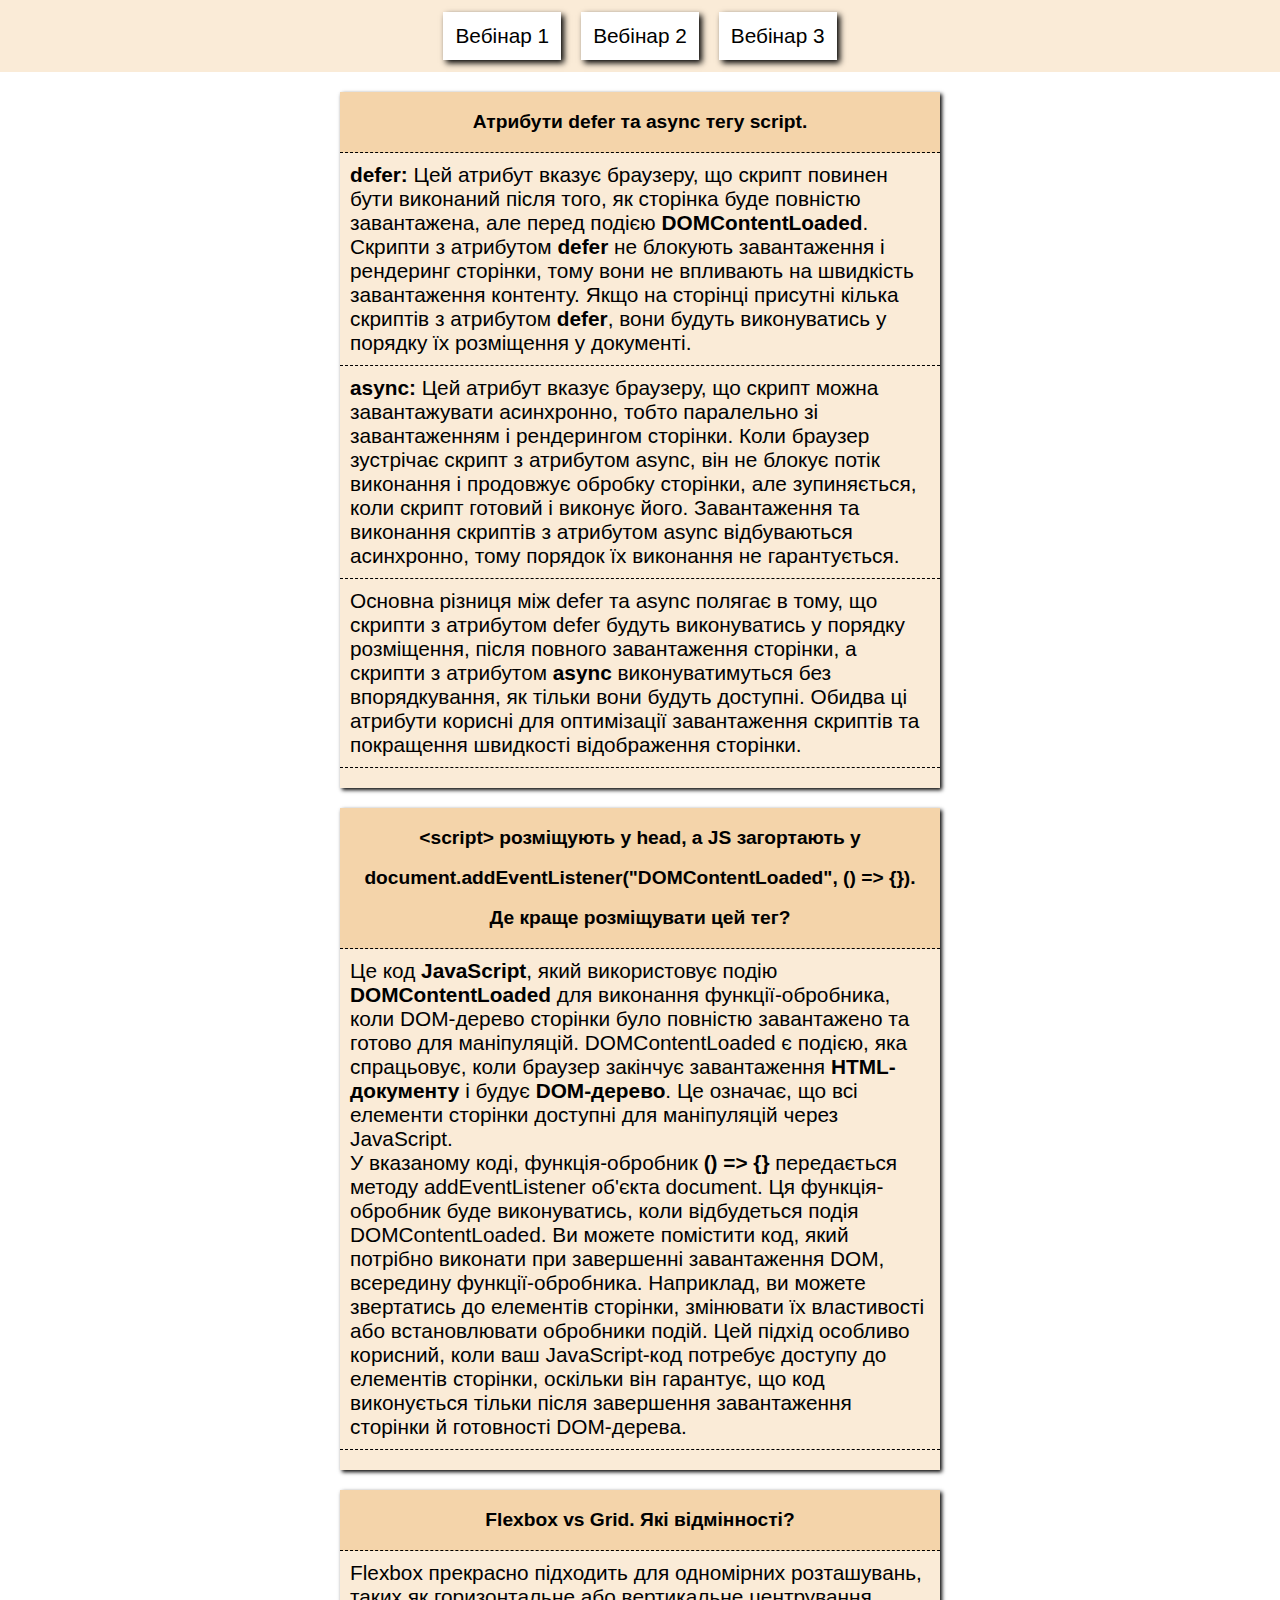
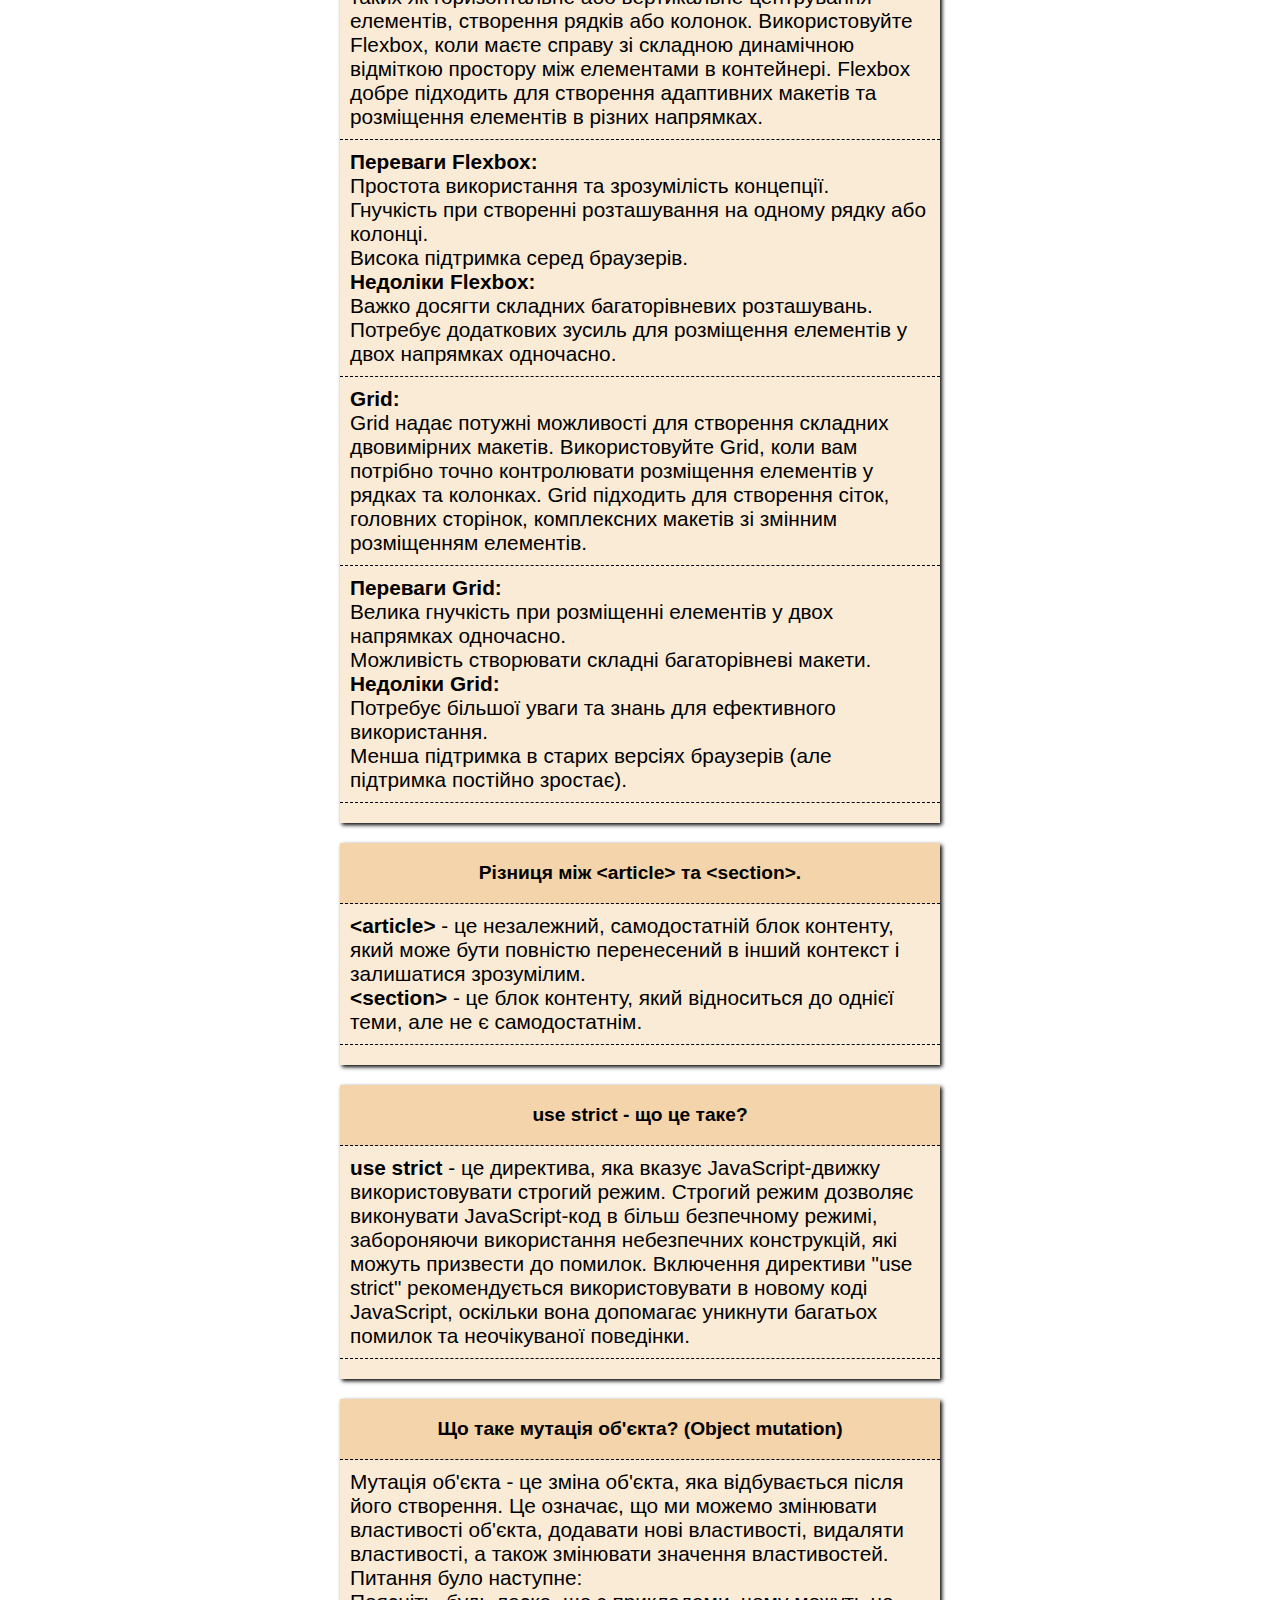
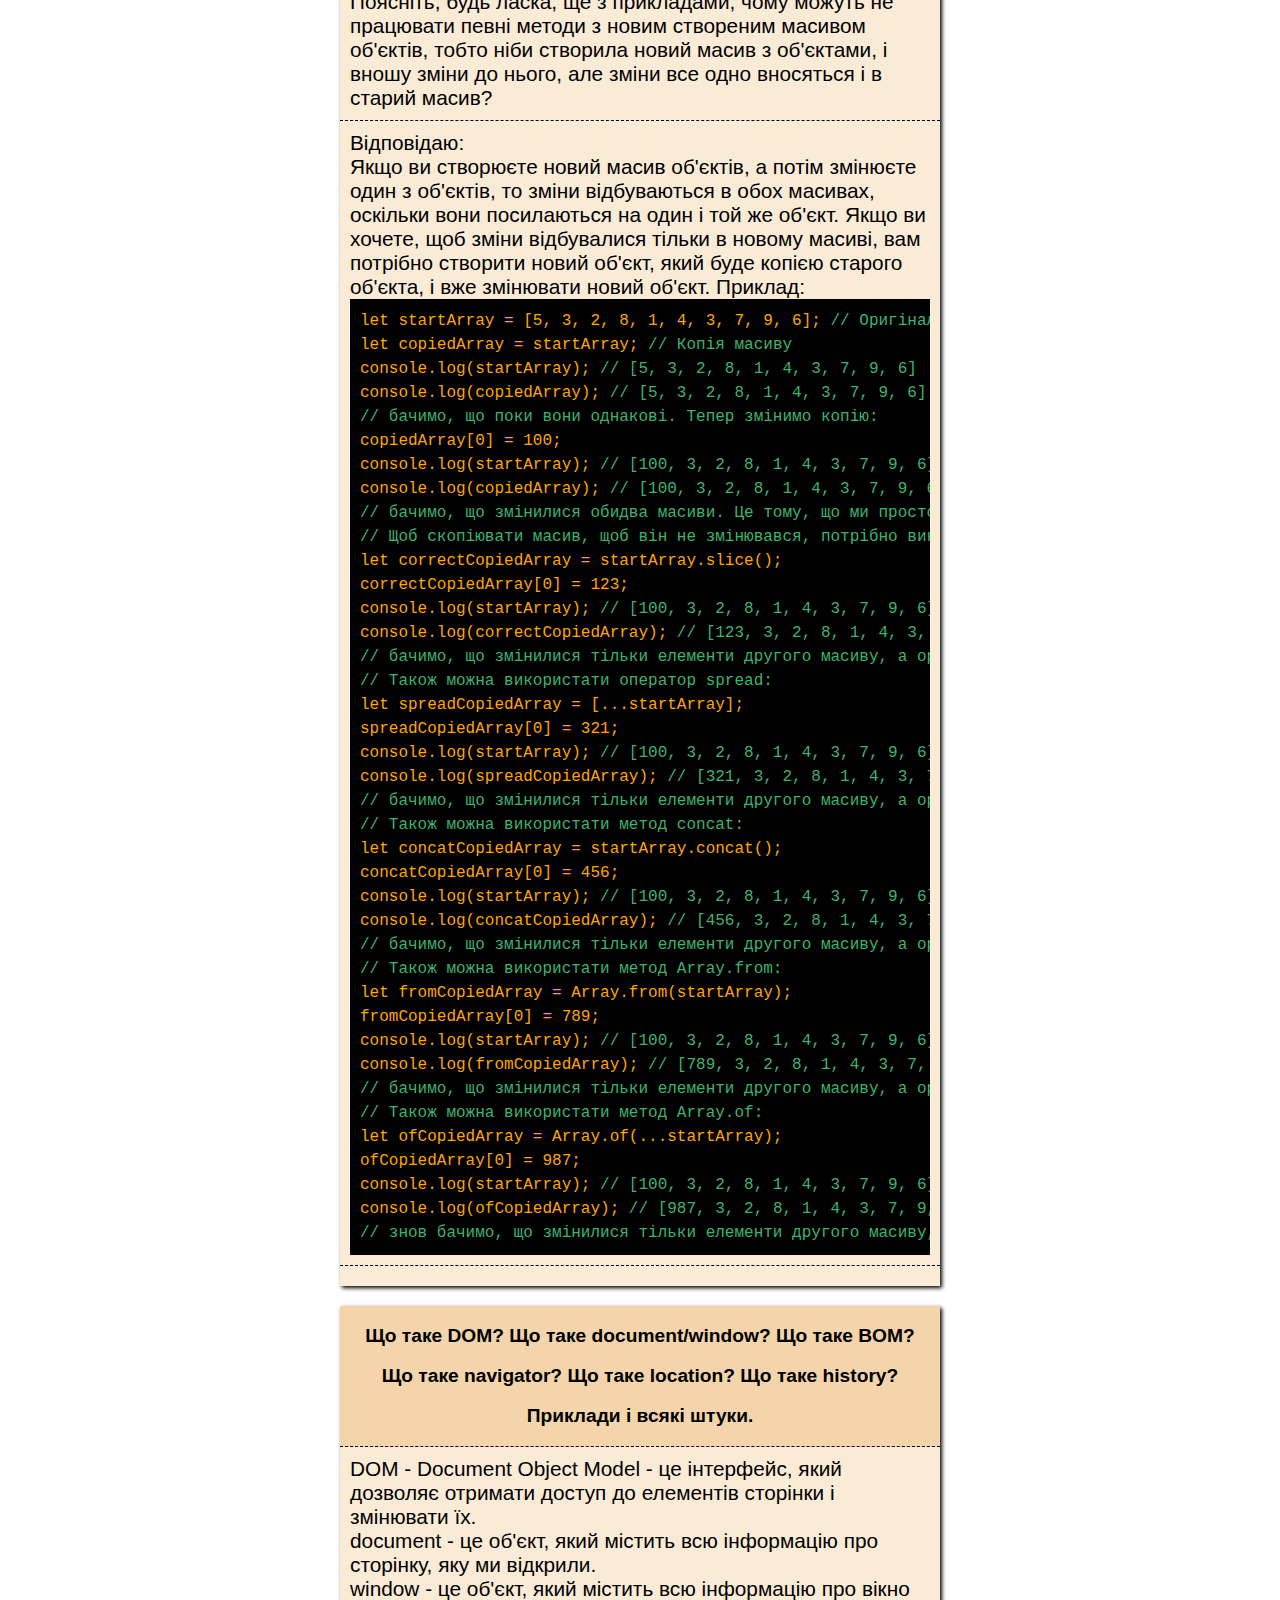
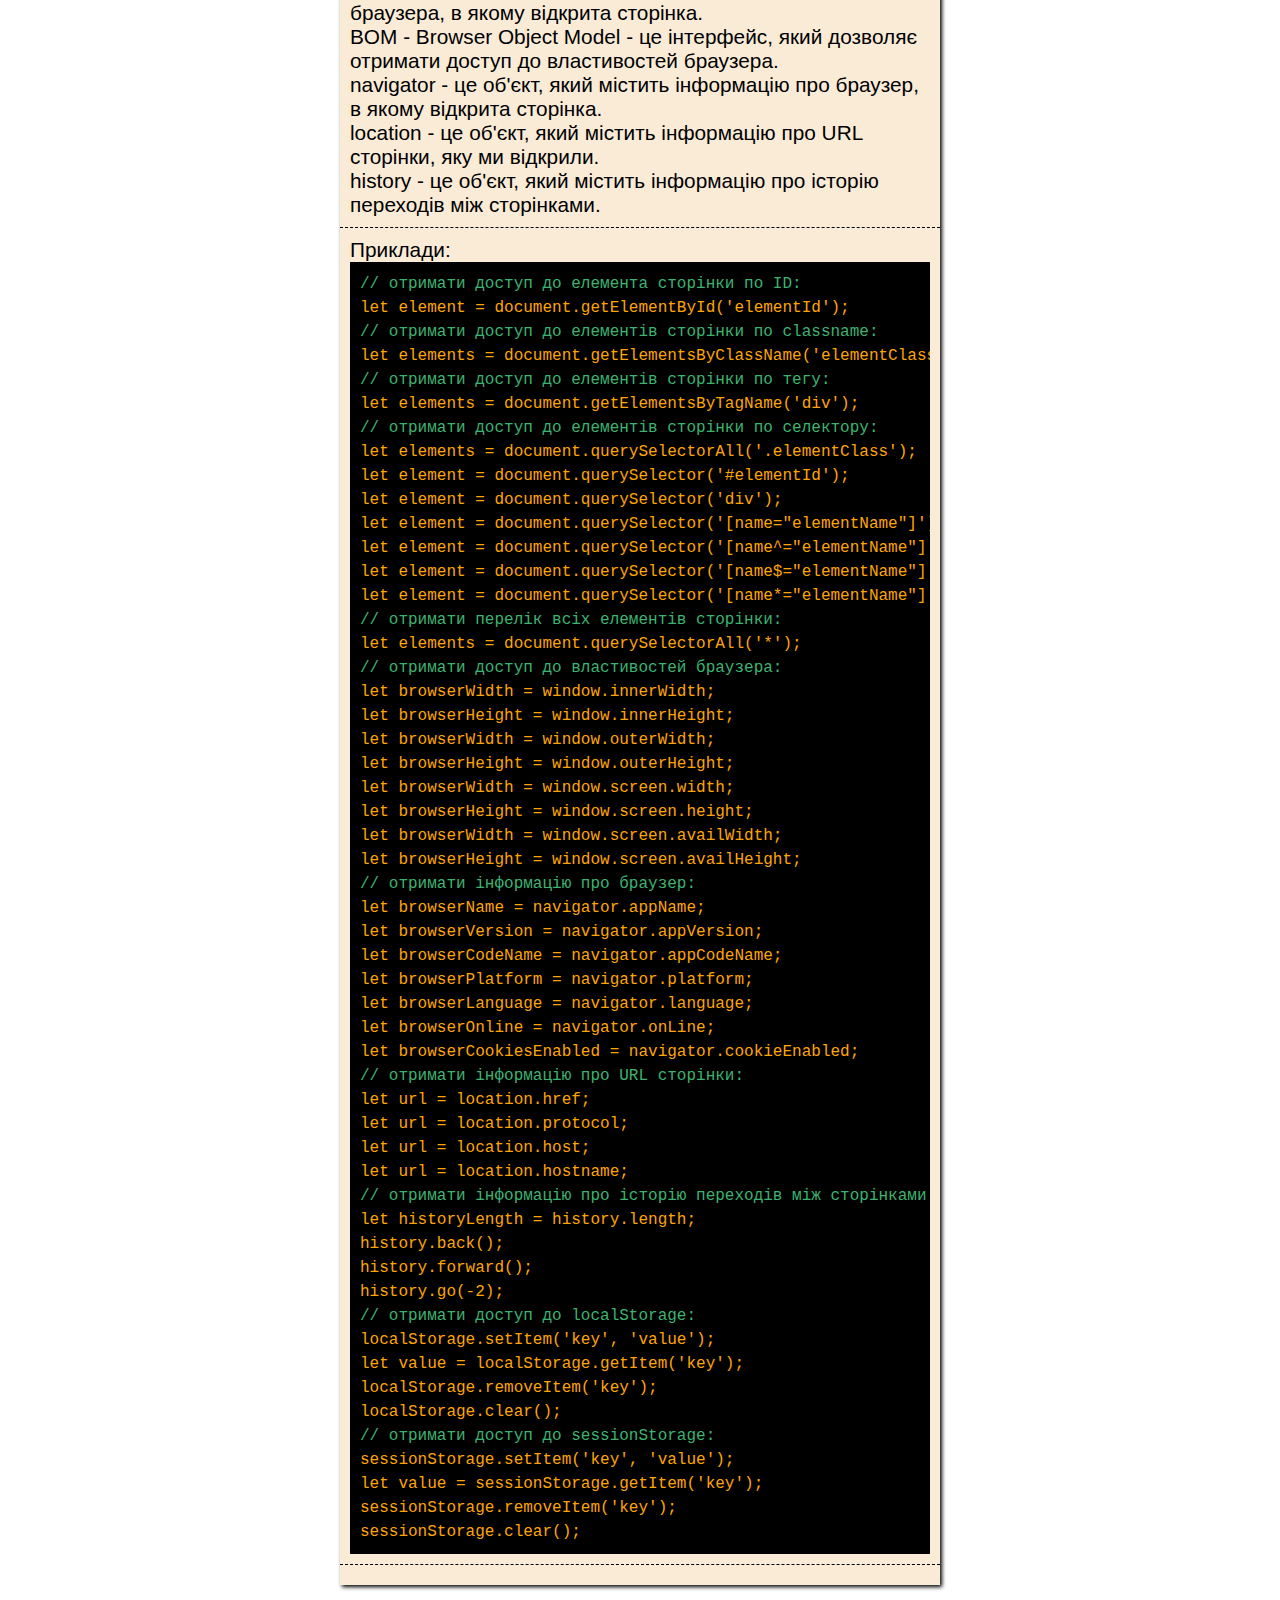
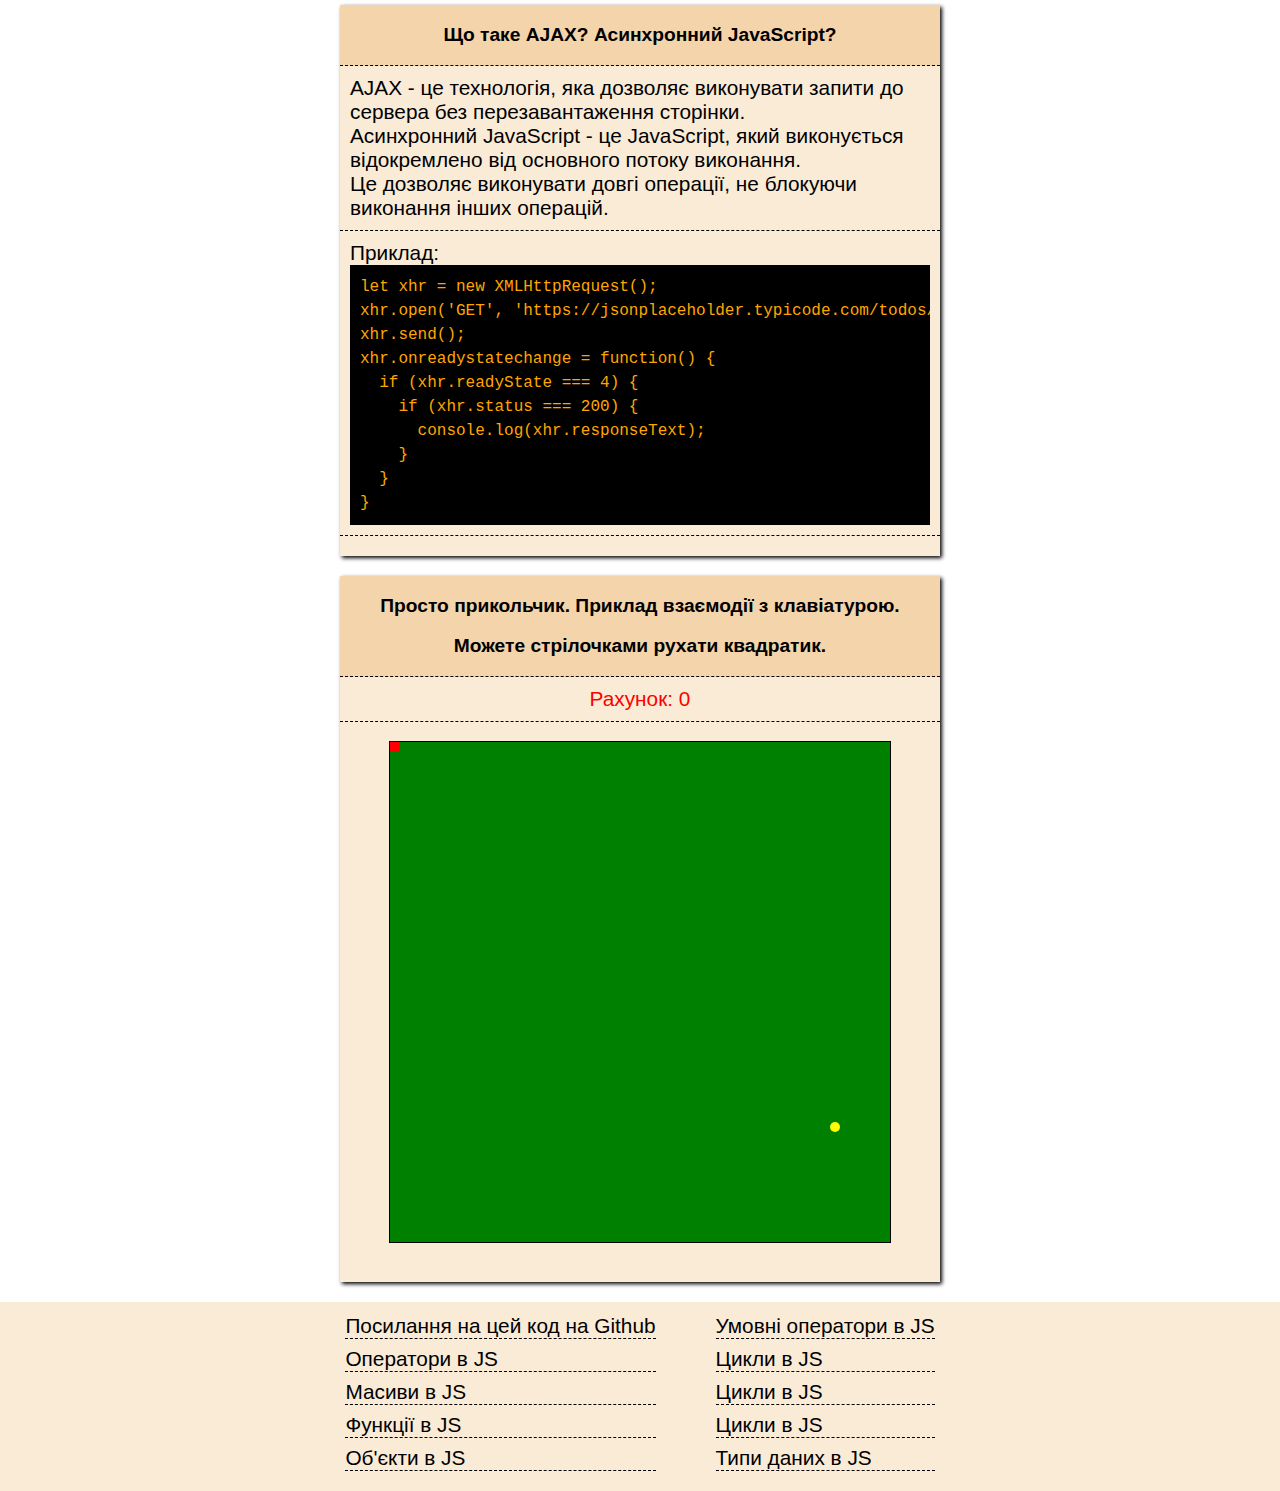
==== commit fbdb6426: "css" ====
--- a/index2.html
+++ b/index2.html
@@ -5,14 +5,14 @@
     <meta name="viewport"
           content="width=device-width, user-scalable=no, initial-scale=1.0, maximum-scale=1.0, minimum-scale=1.0">
     <meta http-equiv="X-UA-Compatible" content="ie=edge">
-    <title>Вебінар</title>
+    <title>Вебінар 2</title>
     <link rel="stylesheet" href="style.css">
 </head>
 <body>
-<a href="#fieldScore">Go to Section 1</a>
     <nav>
         <a class="btn" href="index.html">Вебінар 1</a>
         <a class="btn" href="index2.html">Вебінар 2</a>
+        <a class="btn" href="index3.html">Вебінар 3</a>
     </nav>
 
     <div class="content">
@@ -194,7 +194,7 @@
             </p>
         </div>
         <div class="block">
-            <p class="info">
+            <p class="info" id="test">
                 <span class="heading">
                     Що таке DOM? Що таке document/window?
                     Що таке BOM? Що таке navigator?
@@ -304,7 +304,7 @@
                 </span>
                 <span id="fieldScore">Рахунок: 0</span>
                 <div id="gameSnake">
-                    <script src="gameSnake.js"></script>
+                    <script src="js/gameSnake.js"></script>
                 </div>
             </div>
         </div>
